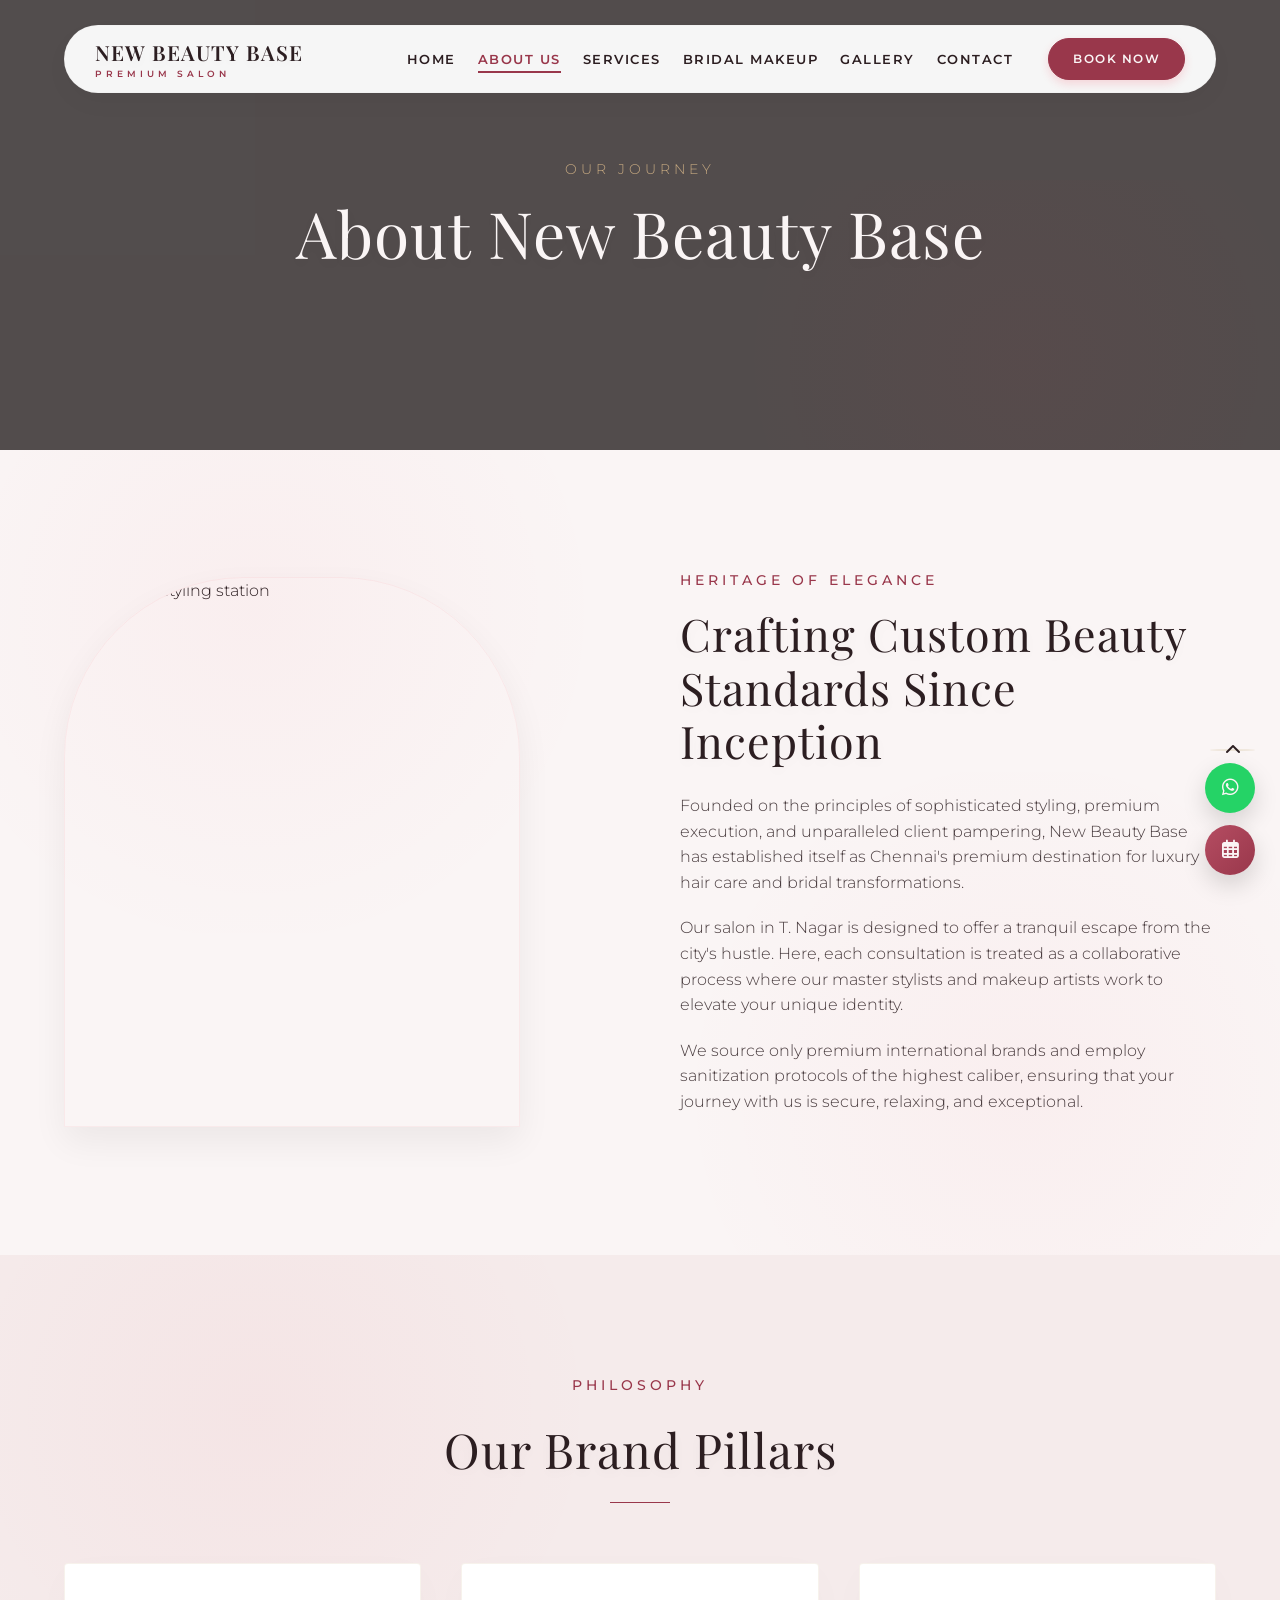
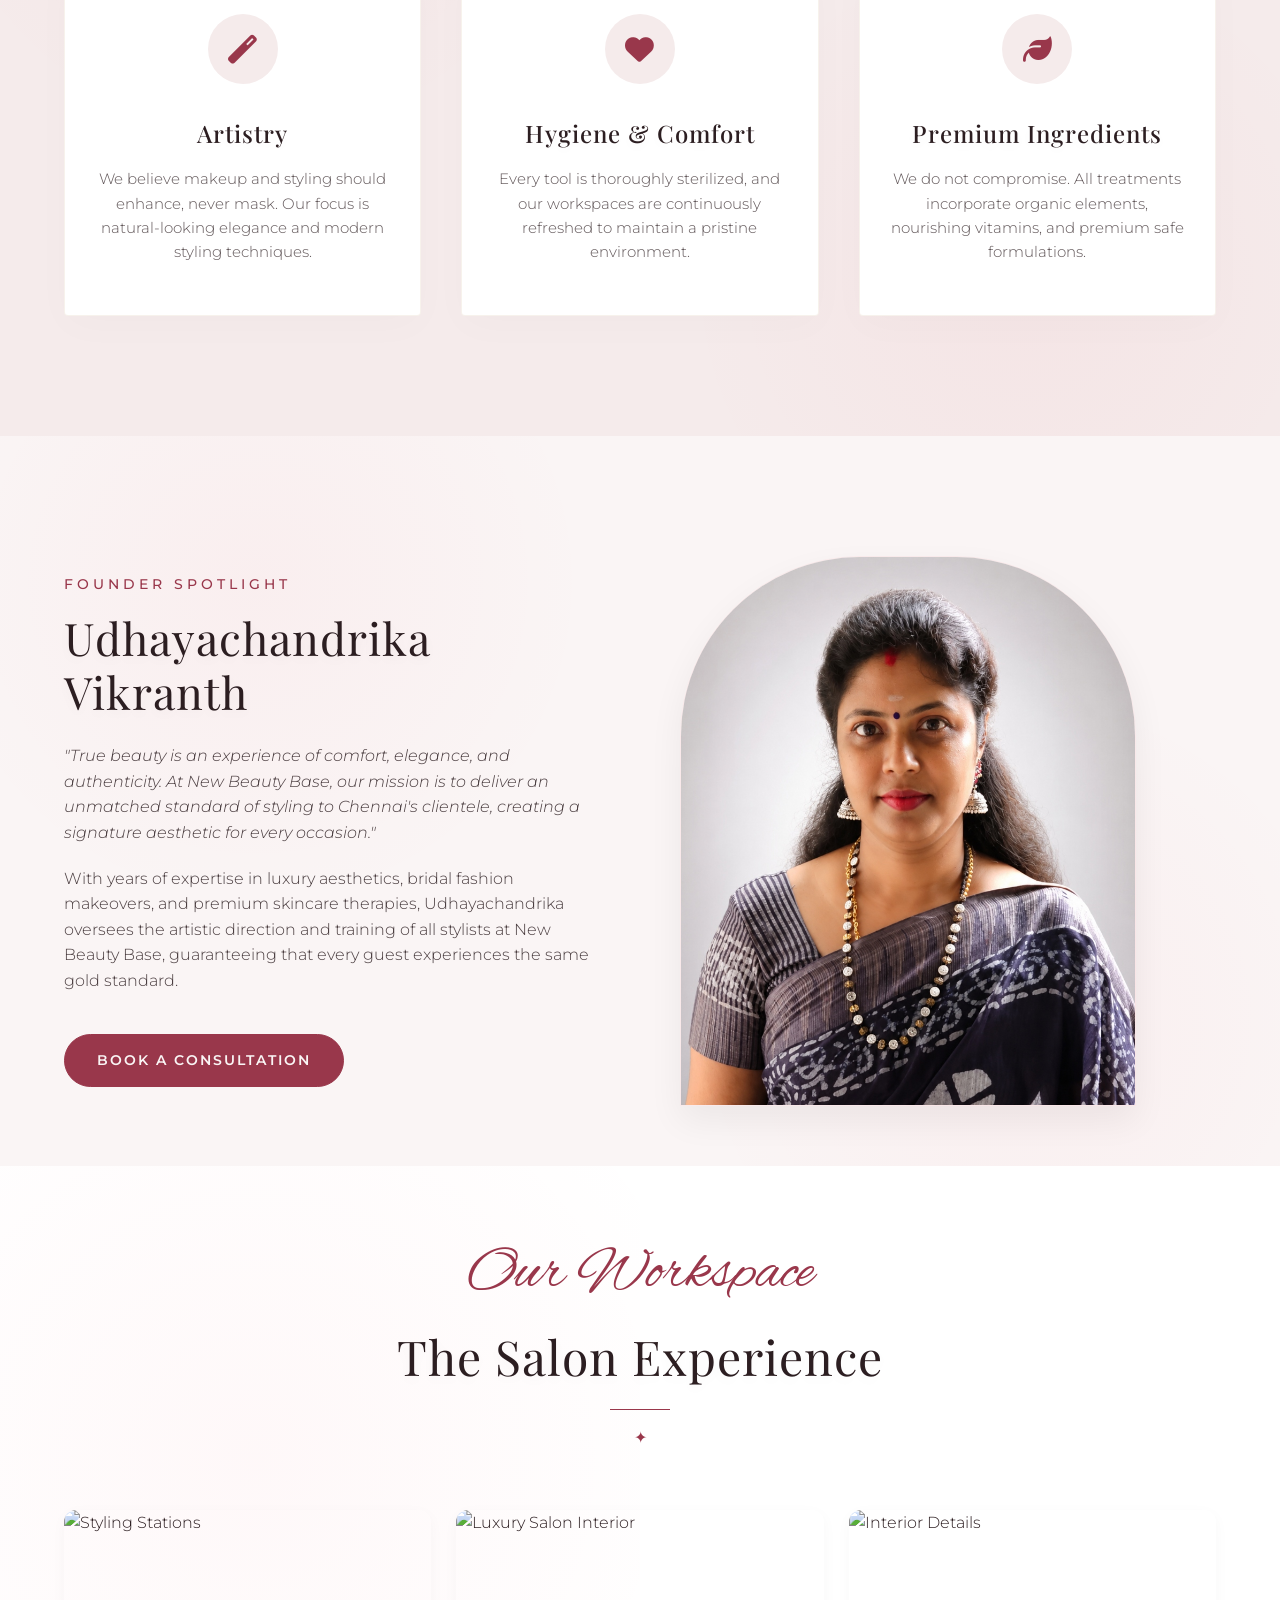
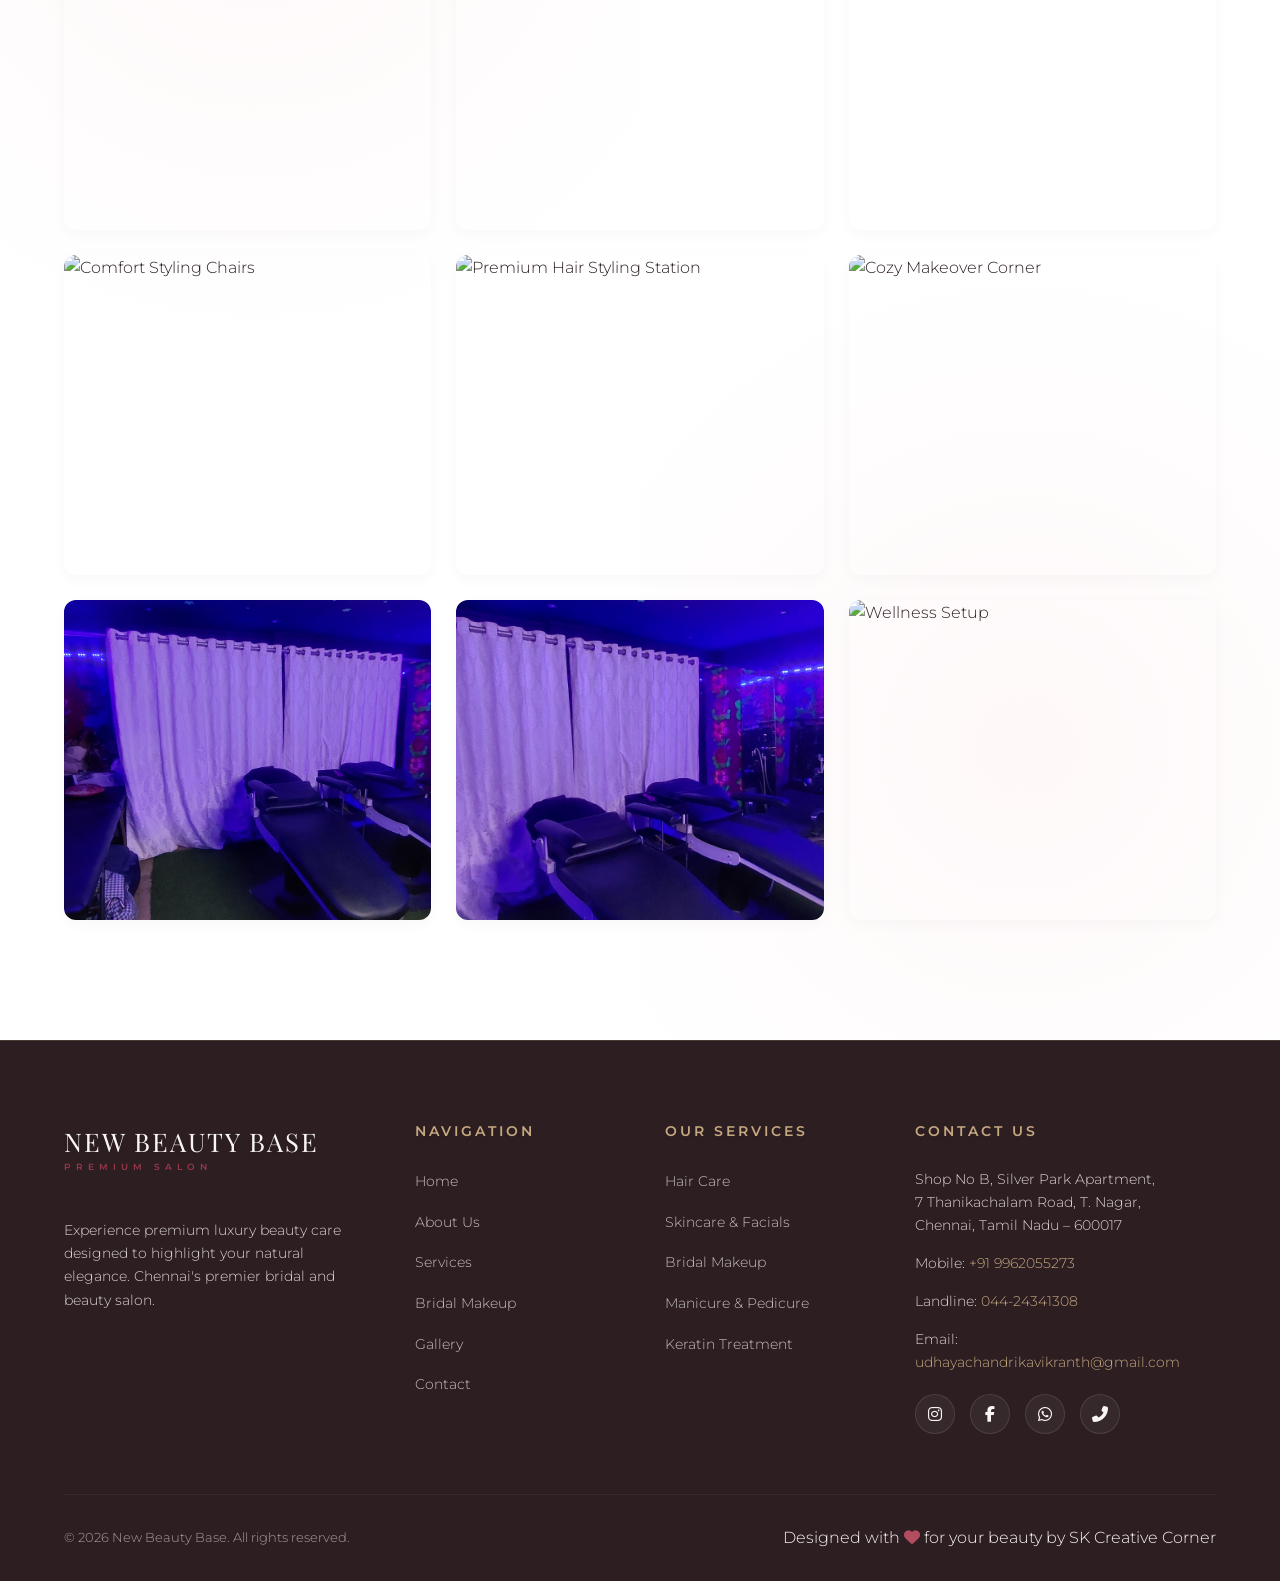
==== about.html @ 053f193a "Initial commit" ====
<!DOCTYPE html>
<html lang="en">
<head>
  <meta charset="UTF-8">
  <meta name="viewport" content="width=device-width, initial-scale=1.0">
  <title>About Us | New Beauty Base Luxury Salon Chennai</title>
  <meta name="description" content="Learn about the philosophy, team, and premium standards that define New Beauty Base Luxury Salon in T. Nagar, Chennai.">
  <link rel="icon" type="image/png" href="assets/images/Logo.png">
  <link rel="stylesheet" href="assets/css/style.css">
  <link rel="stylesheet" href="https://cdnjs.cloudflare.com/ajax/libs/font-awesome/6.4.0/css/all.min.css">
</head>
<body>



  <!-- Header Navigation -->
  <header>
    <div class="nav-container">
      <a href="index.html" class="logo">
        <img src="assets/images/logo.png" alt="New Beauty Base Logo" class="logo-img" onerror="this.style.display='none'">
        <div class="logo-text">
          <h1>New Beauty Base</h1>
          <p>Premium Salon</p>
        </div>
      </a>
      <ul class="nav-links">
        <li><a href="index.html">Home</a></li>
        <li><a href="about.html" class="active">About Us</a></li>
        <li><a href="services.html">Services</a></li>
        <li><a href="bridal.html">Bridal Makeup</a></li>
        <li><a href="gallery.html">Gallery</a></li>
        <li><a href="contact.html">Contact</a></li>
      </ul>
      <a href="contact.html" class="btn-book-nav">Book Now</a>
      <div class="hamburger">
        <span></span>
        <span></span>
        <span></span>
      </div>
    </div>
  </header>

  <!-- Mobile Fullscreen Navigation -->
  <div class="mobile-nav">
    <ul class="mobile-nav-links">
      <li><a href="index.html">Home</a></li>
      <li><a href="about.html" class="active">About Us</a></li>
      <li><a href="services.html">Services</a></li>
      <li><a href="bridal.html">Bridal Makeup</a></li>
      <li><a href="gallery.html">Gallery</a></li>
      <li><a href="contact.html">Contact</a></li>
    </ul>
  </div>

  <!-- Banner -->
  <section class="page-banner" style="background-image: url('assets/images/Studio/20260716_143222.jpg');">
    <div class="page-banner-content container">
      <span class="page-banner-subtitle">Our Journey</span>
      <h1>About New Beauty Base</h1>
    </div>
  </section>

  <!-- About Story -->
  <section class="section-padding">
    <div class="container">
      <div class="split-story">
        <div class="story-img-container reveal-up">
          <img src="assets/images/Studio/20260716_143222.jpg" class="story-img-main arch-frame" alt="Premium styling station">
        </div>
        <div class="story-text-container reveal-up">
          <span class="section-subtitle">Heritage of Elegance</span>
          <h3>Crafting Custom Beauty Standards Since Inception</h3>
          <p>Founded on the principles of sophisticated styling, premium execution, and unparalleled client pampering, New Beauty Base has established itself as Chennai's premium destination for luxury hair care and bridal transformations.</p>
          <p>Our salon in T. Nagar is designed to offer a tranquil escape from the city's hustle. Here, each consultation is treated as a collaborative process where our master stylists and makeup artists work to elevate your unique identity.</p>
          <p>We source only premium international brands and employ sanitization protocols of the highest caliber, ensuring that your journey with us is secure, relaxing, and exceptional.</p>
        </div>
      </div>
    </div>
  </section>

  <!-- Values Section -->
  <section class="section-padding" style="background-color: var(--color-blush-soft);">
    <div class="container">
      <div class="section-header reveal-up">
        <span class="section-subtitle">Philosophy</span>
        <h2 class="section-title">Our Brand Pillars</h2>
      </div>
      <div class="features-grid">
        
        <div class="feature-card reveal-up">
          <div class="feature-icon"><i class="fas fa-magic"></i></div>
          <h4>Artistry</h4>
          <p>We believe makeup and styling should enhance, never mask. Our focus is natural-looking elegance and modern styling techniques.</p>
        </div>

        <div class="feature-card reveal-up">
          <div class="feature-icon"><i class="fas fa-heart"></i></div>
          <h4>Hygiene & Comfort</h4>
          <p>Every tool is thoroughly sterilized, and our workspaces are continuously refreshed to maintain a pristine environment.</p>
        </div>

        <div class="feature-card reveal-up">
          <div class="feature-icon"><i class="fas fa-leaf"></i></div>
          <h4>Premium Ingredients</h4>
          <p>We do not compromise. All treatments incorporate organic elements, nourishing vitamins, and premium safe formulations.</p>
        </div>

      </div>
    </div>
  </section>

  <!-- Founder Spotlight Section -->
  <section class="section-padding" style="padding-bottom: 60px;">
    <div class="container">
      <div class="split-story" style="direction: rtl;">
        <div class="story-img-container reveal-up" style="direction: ltr;">
          <img src="assets/images/founder.jpg" class="story-img-main arch-frame" alt="Udhayachandrika Vikranth - Founder of New Beauty Base">
        </div>
        <div class="story-text-container reveal-up" style="direction: ltr;">
          <span class="section-subtitle">Founder Spotlight</span>
          <h3>Udhayachandrika Vikranth</h3>
          <p><em>"True beauty is an experience of comfort, elegance, and authenticity. At New Beauty Base, our mission is to deliver an unmatched standard of styling to Chennai's clientele, creating a signature aesthetic for every occasion."</em></p>
          <p>With years of expertise in luxury aesthetics, bridal fashion makeovers, and premium skincare therapies, Udhayachandrika oversees the artistic direction and training of all stylists at New Beauty Base, guaranteeing that every guest experiences the same gold standard.</p>
          <a href="contact.html" class="btn btn-fill" style="margin-top: 20px;">Book a Consultation</a>
        </div>
      </div>
    </div>
  </section>

  <!-- Salons Section -->
  <section class="section-padding" style="background-color: var(--color-bg-pure); padding-top: 60px;">
    <div class="container">
      <div class="section-header text-center reveal-up">
        <span class="script-subtitle themed-pink">Our Workspace</span>
        <h2 class="section-title">The Salon Experience</h2>
        <div class="editorial-divider">
          <span class="diamond-dot">✦</span>
        </div>
      </div>
      
      <div class="gallery-grid-home reveal-up" style="margin-top: 40px;">
        <div class="gallery-item-home salon">
          <img src="assets/images/Studio/20260716_143222.jpg" alt="Styling Stations" style="object-position: center center !important;">
        </div>
        <div class="gallery-item-home salon">
          <img src="assets/images/Studio/20260716_143334.jpg" alt="Luxury Salon Interior" style="object-position: center center !important;">
        </div>
        <div class="gallery-item-home salon">
          <img src="assets/images/Studio/20260716_143453.jpg" alt="Interior Details" style="object-position: center center !important;">
        </div>
        <div class="gallery-item-home salon">
          <img src="assets/images/Studio/20260716_143814.jpg" alt="Comfort Styling Chairs" style="object-position: center center !important;">
        </div>
        <div class="gallery-item-home salon">
          <img src="assets/images/Studio/20260716_143924.jpg" alt="Premium Hair Styling Station" style="object-position: center center !important;">
        </div>
        <div class="gallery-item-home salon">
          <img src="assets/images/Studio/20260716_144234.jpg" alt="Cozy Makeover Corner" style="object-position: center center !important;">
        </div>
        <div class="gallery-item-home salon">
          <img src="assets/images/Studio/20260716_144659.jpg" alt="Threading & Eyebrow Styling Station" style="object-position: center center !important;">
        </div>
        <div class="gallery-item-home salon">
          <img src="assets/images/Studio/20260716_144713.jpg" alt="Product Display Area" style="object-position: center center !important;">
        </div>
        <div class="gallery-item-home salon">
          <img src="assets/images/Studio/20260716_150303.jpg" alt="Wellness Setup" style="object-position: center center !important;">
        </div>
      </div>
    </div>
  </section>

  <!-- Luxury Footer -->
  <footer>
    <div class="container">
      <div class="footer-grid">
        <div class="footer-column footer-logo">
          <a href="index.html" class="logo" style="margin-bottom: 20px; display: flex;">
            <img src="assets/images/logo.png" alt="New Beauty Base Logo" class="logo-img" onerror="this.style.display='none'">
            <div class="logo-text" style="color: var(--color-light);">
              <h2 style="font-family: var(--font-serif); font-size: 1.6rem; letter-spacing: 2px; text-transform: uppercase; margin-bottom: 0;">New Beauty Base</h2>
              <p style="font-family: var(--font-sans); font-size: 0.55rem; letter-spacing: 5px; text-transform: uppercase; color: var(--color-gold); margin-top: -2px;">Premium Salon</p>
            </div>
          </a>
          <p class="footer-about-text">
            Experience premium luxury beauty care designed to highlight your natural elegance. Chennai's premier bridal and beauty salon.
          </p>
        </div>
        <div class="footer-column">
          <h4>Navigation</h4>
          <ul class="footer-links">
            <li><a href="index.html">Home</a></li>
            <li><a href="about.html">About Us</a></li>
            <li><a href="services.html">Services</a></li>
            <li><a href="bridal.html">Bridal Makeup</a></li>
            <li><a href="gallery.html">Gallery</a></li>
            <li><a href="contact.html">Contact</a></li>
          </ul>
        </div>
        <div class="footer-column">
          <h4>Our Services</h4>
          <ul class="footer-links">
            <li><a href="services.html">Hair Care</a></li>
            <li><a href="services.html">Skincare & Facials</a></li>
            <li><a href="services.html">Bridal Makeup</a></li>
            <li><a href="services.html">Manicure & Pedicure</a></li>
            <li><a href="services.html">Keratin Treatment</a></li>
          </ul>
        </div>
        <div class="footer-column">
          <h4>Contact Us</h4>
          <div class="footer-contact-info">
            <p>Shop No B, Silver Park Apartment,<br>7 Thanikachalam Road, T. Nagar,<br>Chennai, Tamil Nadu – 600017</p>
            <p>Mobile: <a href="tel:+919962055273" class="gold-text">+91 9962055273</a></p>
            <p>Landline: <a href="tel:04424341308" class="gold-text">044-24341308</a></p>
            <p>Email: <a href="mailto:udhayachandrikavikranth@gmail.com" class="gold-text">udhayachandrikavikranth@gmail.com</a></p>
          </div>
          <div class="social-icons-row" style="margin-top: 20px;">
            <a href="https://www.instagram.com/new_beauty_base/" target="_blank" class="social-icon-btn" style="color: var(--color-light); text-decoration: none;"><i class="fab fa-instagram"></i></a>
            <a href="https://www.facebook.com/profile.php?id=61573940144624" target="_blank" class="social-icon-btn" style="color: var(--color-light); text-decoration: none;"><i class="fab fa-facebook-f"></i></a>
            <a href="https://wa.me/919962055273" target="_blank" class="social-icon-btn" style="color: var(--color-light); text-decoration: none;"><i class="fab fa-whatsapp"></i></a>
            <a href="tel:+919962055273" class="social-icon-btn" style="color: var(--color-light); text-decoration: none;"><i class="fas fa-phone-alt"></i></a>
          </div>
        </div>
      </div>
      
      <div class="footer-bottom">
        <p>&copy; 2026 New Beauty Base. All rights reserved.</p>
        <div class="footer-bottom-links">
          <span>Designed with <i class="fas fa-heart" style="color: var(--color-primary-light);"></i> for your beauty by SK Creative Corner</span>
        </div>
      </div>
    </div>
  </footer>

  <!-- Floating Action Buttons -->
  <div class="floating-actions-container">
    <div class="back-to-top" aria-label="Scroll to top">
      <i class="fas fa-chevron-up"></i>
    </div>
    <a href="https://wa.me/919962055273" class="floating-btn whatsapp-btn" target="_blank" aria-label="Chat on WhatsApp">
      <i class="fab fa-whatsapp"></i><span>WhatsApp</span>
    </a>
    <a href="contact.html" class="floating-btn book-btn" id="floating-book-now" aria-label="Book Appointment">
      <i class="far fa-calendar-alt"></i><span>Book Now</span>
    </a>
  </div>

  <!-- Lightbox Modal -->
  <div id="salon-lightbox" class="lightbox-modal" aria-hidden="true">
    <span class="lightbox-close">&times;</span>
    <div class="lightbox-content-wrapper">
      <img class="lightbox-content" id="lightbox-img" alt="Zoomed Salon View">
      <div id="lightbox-caption"></div>
    </div>
    <!-- Zoom Controls -->
    <div class="lightbox-controls">
      <button class="zoom-btn" id="zoom-in-btn" aria-label="Zoom In"><i class="fas fa-search-plus"></i></button>
      <button class="zoom-btn" id="zoom-out-btn" aria-label="Zoom Out"><i class="fas fa-search-minus"></i></button>
      <button class="zoom-btn" id="zoom-reset-btn" aria-label="Reset Zoom"><i class="fas fa-sync-alt"></i></button>
    </div>
  </div>

  <!-- Scripts -->
  <script src="https://cdnjs.cloudflare.com/ajax/libs/gsap/3.12.2/gsap.min.js"></script>
  <script src="https://cdnjs.cloudflare.com/ajax/libs/gsap/3.12.2/ScrollTrigger.min.js"></script>
  <script src="assets/js/main.js"></script>
</body>
</html>
---- assets/css/style.css ----
/* ==========================================
   NEW BEAUTY BASE - LUXURY DESIGN SYSTEM
   ========================================== */

@import url('https://fonts.googleapis.com/css2?family=Playfair+Display:ital,wght@0,400..900;1,400..900&family=Montserrat:wght@200;300;400;500;600;700&family=Alex+Brush&display=swap');

:root {
  /* Color Palette - Rebranded to Luxury Wine-Maroon & Soft Rose-Cream */
  --color-primary: #99374B;       /* Wine Red / Maroon */
  --color-primary-light: #B54D62; /* Lighter Burgundy */
  --color-gold: #99374B;          /* Sync Accent to Burgundy */
  --color-gold-dark: #7A2535;     /* Dark Maroon */
  --color-dark: #2C1E21;          /* Warm Maroon Charcoal */
  --color-dark-light: #3D2D30;
  --color-light: #FAF5F5;         /* Soft Rosy Cream Background */
  --color-bg-pure: #FFFFFF;       
  --color-blush-soft: #F5EBEB;    /* Rosy Ivory Container background */
  
  /* Fonts */
  --font-serif: 'Playfair Display', serif;
  --font-sans: 'Montserrat', sans-serif;
  --font-script: 'Alex Brush', cursive;
  
  /* Transitions */
  --transition-smooth: all 0.5s cubic-bezier(0.25, 1, 0.5, 1);
  --transition-fast: all 0.2s ease;
  
  /* Grid & Layout */
  --max-width: 1400px;
  --header-height: 90px;
}

/* Base resets & styles */
*, *::before, *::after {
  box-sizing: border-box;
  margin: 0;
  padding: 0;
}

html {
  scroll-behavior: smooth;
  overflow-x: hidden;
  background-color: var(--color-dark);
  height: 100%;
}

body {
  font-family: var(--font-sans);
  background-color: var(--color-light);
  color: var(--color-dark);
  line-height: 1.6;
  font-size: 16px;
  overflow-x: hidden;
  font-weight: 300;
  -webkit-font-smoothing: antialiased;
  position: relative;
  min-height: 100vh;
  display: flex;
  flex-direction: column;
}

/* Luxury subtle geometric pattern in background */
body::before {
  content: '';
  position: fixed;
  top: 0;
  left: 0;
  width: 100%;
  height: 100%;
  z-index: -2;
  background-image: 
    radial-gradient(rgba(237, 30, 51, 0.02) 1.5px, transparent 1.5px),
    radial-gradient(rgba(237, 30, 51, 0.02) 1.5px, transparent 1.5px);
  background-size: 60px 60px;
  background-position: 0 0, 30px 30px;
  pointer-events: none;
}

/* Ambient glow spotlights on all sections */
section {
  position: relative;
  overflow: hidden;
}

section::before {
  content: '';
  position: absolute;
  top: -20%;
  left: -10%;
  width: 60%;
  height: 80%;
  background: radial-gradient(circle, rgba(237, 30, 51, 0.03) 0%, transparent 70%);
  z-index: 0;
  pointer-events: none;
}

section::after {
  content: '';
  position: absolute;
  bottom: -20%;
  right: -10%;
  width: 60%;
  height: 80%;
  background: radial-gradient(circle, rgba(237, 30, 51, 0.03) 0%, transparent 70%);
  z-index: 0;
  pointer-events: none;
}

section * {
  position: relative;
  z-index: 2;
}

/* Exclude active interactive models from standard z-index resets */
.hero *, .mobile-nav *, .lightbox * {
  z-index: inherit;
}

/* Custom Scrollbar */
::-webkit-scrollbar {
  width: 8px;
}
::-webkit-scrollbar-track {
  background: var(--color-light);
}
::-webkit-scrollbar-thumb {
  background: var(--color-gold);
  border-radius: 4px;
}
::-webkit-scrollbar-thumb:hover {
  background: var(--color-primary);
}

/* Typography elements */
h1, h2, h3, h4, h5, h6 {
  font-family: var(--font-serif);
  font-weight: 400;
  letter-spacing: 1px;
  text-shadow: 0px 4px 12px rgba(31, 23, 23, 0.04);
}

a {
  text-decoration: none;
  color: inherit;
  transition: var(--transition-fast);
}

img {
  max-width: 100%;
  height: auto;
  display: block;
}

/* Utility Classes */
.container {
  width: 90%;
  max-width: var(--max-width);
  margin: 0 auto;
  position: relative;
}

.text-center { text-align: center; }
.gold-text { color: var(--color-gold); }
.primary-text { color: var(--color-primary); }

.section-padding {
  padding: 120px 0;
}
@media (max-width: 768px) {
  .section-padding {
    padding: 80px 0;
  }
}

.flex-center {
  display: flex;
  justify-content: center;
  align-items: center;
}

/* Section Titles */
.section-header {
  text-align: center;
  margin-bottom: 60px;
}
.section-subtitle {
  font-family: var(--font-sans);
  font-size: 0.85rem;
  text-transform: uppercase;
  letter-spacing: 4px;
  color: var(--color-primary);
  display: block;
  margin-bottom: 15px;
  font-weight: 500;
}
.section-title {
  font-size: 3rem;
  font-weight: 300;
  color: var(--color-dark);
  position: relative;
  display: inline-block;
  padding-bottom: 15px;
}
.section-title::after {
  content: '';
  position: absolute;
  bottom: 0;
  left: 50%;
  transform: translateX(-50%);
  width: 60px;
  height: 1px;
  background-color: var(--color-gold);
}
@media (max-width: 768px) {
  .section-title {
    font-size: 2.2rem;
  }
}

/* Premium Buttons */
.btn {
  display: inline-block;
  padding: 16px 36px;
  font-family: var(--font-sans);
  font-size: 0.8rem;
  text-transform: uppercase;
  letter-spacing: 2px;
  font-weight: 500;
  border: 1px solid var(--color-gold);
  background: transparent;
  color: var(--color-dark);
  cursor: pointer;
  position: relative;
  overflow: hidden;
  transition: var(--transition-smooth);
  z-index: 1;
}

.btn-fill {
  background: var(--color-dark);
  color: var(--color-light);
  border-color: var(--color-dark);
}

.btn-gold {
  background: var(--color-gold);
  color: var(--color-light);
  border-color: var(--color-gold);
}

.btn::before {
  content: '';
  position: absolute;
  top: 0;
  left: 0;
  width: 100%;
  height: 100%;
  background: var(--color-gold);
  z-index: -1;
  transform: scaleX(0);
  transform-origin: right;
  transition: transform 0.5s cubic-bezier(0.25, 1, 0.5, 1);
}

.btn-fill::before {
  background: var(--color-primary);
}

.btn:hover::before {
  transform: scaleX(1);
  transform-origin: left;
}

.btn:hover {
  color: var(--color-light);
  border-color: var(--color-gold);
  transform: translateY(-2px);
  box-shadow: 0 10px 20px rgba(0,0,0,0.05);
}

.btn-fill:hover {
  border-color: var(--color-primary);
}

/* Luxury Glassmorphism card */
.glass-card {
  background: rgba(255, 255, 255, 0.7);
  backdrop-filter: blur(15px);
  -webkit-backdrop-filter: blur(15px);
  border: 1px solid rgba(255, 255, 255, 0.5);
  box-shadow: 0 15px 35px rgba(0, 0, 0, 0.03);
  padding: 40px;
  border-radius: 4px;
  transition: var(--transition-smooth);
}
.glass-card:hover {
  transform: translateY(-5px);
  border-color: rgba(197, 168, 128, 0.4);
}

/* ==========================================
   NAVIGATION
   ========================================== */
header {
  position: fixed;
  top: 0;
  left: 0;
  width: 100%;
  padding: 25px 0;
  z-index: 1000;
  transition: var(--transition-smooth);
  background: transparent;
}

header.scrolled {
  padding: 12px 0;
}

header.scrolled .nav-container {
  background: rgba(255, 255, 255, 0.98);
  box-shadow: 0 10px 30px rgba(0, 0, 0, 0.08);
}

.nav-container {
  display: flex;
  justify-content: space-between;
  align-items: center;
  width: 90%;
  max-width: var(--max-width);
  margin: 0 auto;
  background: rgba(255, 255, 255, 0.95);
  border-radius: 100px;
  padding: 10px 30px;
  box-shadow: 0 10px 25px rgba(0, 0, 0, 0.03);
  border: 1px solid rgba(0, 0, 0, 0.015);
  transition: var(--transition-smooth);
}

.logo {
  display: flex;
  align-items: center;
  gap: 12px;
  margin-right: auto;
}

.logo-img {
  height: 75px;
  width: 75px;
  object-fit: contain;
  object-position: center;
  transition: var(--transition-smooth);
}

.logo-text h1 {
  font-family: var(--font-serif);
  font-size: 1.3rem;
  font-weight: 600;
  letter-spacing: 1px;
  color: var(--color-dark);
  text-transform: uppercase;
  transition: var(--transition-smooth);
}
.logo-text p {
  font-family: var(--font-sans);
  font-size: 0.58rem;
  font-weight: 600;
  letter-spacing: 4px;
  text-transform: uppercase;
  color: var(--color-primary);
  opacity: 1;
  margin-top: -2px;
}

.nav-links {
  display: flex;
  list-style: none;
  gap: 22px;
  align-items: center;
  margin-right: 35px;
}

.nav-links a {
  font-family: var(--font-sans);
  font-size: 0.8rem;
  text-transform: uppercase;
  letter-spacing: 1.5px;
  font-weight: 600;
  color: var(--color-dark);
  position: relative;
  padding: 6px 0;
  transition: var(--transition-smooth);
}

.nav-links a::after {
  content: '';
  position: absolute;
  bottom: 0;
  left: 0;
  width: 100%;
  height: 2px;
  background-color: var(--color-primary);
  transform: scaleX(0);
  transform-origin: right;
  transition: transform 0.4s cubic-bezier(0.25, 1, 0.5, 1);
}

.nav-links a:hover::after,
.nav-links a.active::after {
  transform: scaleX(1);
  transform-origin: left;
}

.nav-links a.active {
  color: var(--color-primary);
}

/* Hamburger menu button */
.hamburger {
  display: none;
  flex-direction: column;
  justify-content: space-between;
  width: 30px;
  height: 20px;
  cursor: pointer;
  z-index: 110;
}

.hamburger span {
  width: 100%;
  height: 2.5px;
  background: var(--color-dark);
  transition: var(--transition-smooth);
}

.btn-book-nav {
  background: linear-gradient(135deg, var(--color-primary-light), var(--color-primary));
  color: #FAF5F5 !important;
  padding: 10px 24px;
  border-radius: 50px;
  font-family: var(--font-sans);
  font-size: 0.75rem;
  font-weight: 600;
  text-transform: uppercase;
  letter-spacing: 1px;
  box-shadow: 0 4px 15px rgba(153, 55, 75, 0.15);
  transition: var(--transition-smooth);
  text-decoration: none;
  display: inline-flex;
  align-items: center;
  justify-content: center;
}

.btn-book-nav:hover {
  transform: translateY(-2px);
  box-shadow: 0 8px 20px rgba(153, 55, 75, 0.25);
  background: linear-gradient(135deg, var(--color-primary), var(--color-gold-dark));
}

/* Mobile full-screen navigation */
.mobile-nav {
  position: fixed;
  top: 0;
  left: 0;
  width: 100%;
  height: 100vh;
  background: var(--color-dark);
  z-index: 105;
  display: flex;
  flex-direction: column;
  justify-content: center;
  align-items: center;
  transform: translateY(-100%);
  transition: transform 0.8s cubic-bezier(0.77, 0, 0.175, 1);
}

.mobile-nav.open {
  transform: translateY(0);
}

.mobile-nav-links {
  list-style: none;
  text-align: center;
  display: flex;
  flex-direction: column;
  gap: 30px;
}

.mobile-nav-links a {
  font-family: var(--font-serif);
  font-size: 2.2rem;
  color: var(--color-light);
  display: block;
  letter-spacing: 2px;
  transition: var(--transition-smooth);
}

.mobile-nav-links a:hover {
  color: var(--color-gold);
  transform: scale(1.05);
}

.hamburger.open span:nth-child(1) {
  transform: translateY(9px) rotate(45deg);
  background: var(--color-light);
}
.hamburger.open span:nth-child(2) {
  opacity: 0;
}
.hamburger.open span:nth-child(3) {
  transform: translateY(-9px) rotate(-45deg);
  background: var(--color-light);
}

@media (max-width: 991px) {
  .nav-links {
    display: none;
  }
  .hamburger {
    display: flex;
  }
}

/* ==========================================
   HERO / BANNER WRAPPERS
   ========================================== */
.hero {
  height: 100vh;
  position: relative;
  display: flex;
  align-items: center;
  overflow: hidden;
  background: var(--color-dark);
}

.hero-slider {
  position: absolute;
  top: 0;
  left: 0;
  width: 100%;
  height: 100%;
  z-index: 1;
}

.slide {
  position: absolute;
  top: 0;
  left: 0;
  width: 100%;
  height: 100%;
  opacity: 0;
  background-size: cover;
  background-position: center;
  transition: opacity 1.5s ease-in-out;
}

.slide.active {
  opacity: 0.65;
}

.hero-overlay {
  position: absolute;
  top: 0;
  left: 0;
  width: 100%;
  height: 100%;
  background: linear-gradient(to right, rgba(18, 12, 12, 0.9) 20%, rgba(18, 12, 12, 0.4) 60%, rgba(18, 12, 12, 0.1));
  z-index: 2;
}

.hero-content {
  position: relative;
  z-index: 3;
  color: var(--color-light);
  max-width: 800px;
  padding-top: var(--header-height);
}

.hero-content .subtitle {
  font-family: var(--font-sans);
  font-size: 0.9rem;
  letter-spacing: 5px;
  text-transform: uppercase;
  color: var(--color-gold);
  margin-bottom: 20px;
  display: block;
}

.hero-content h2 {
  font-size: 5rem;
  line-height: 1.1;
  font-weight: 300;
  margin-bottom: 30px;
}

.hero-content p {
  font-size: 1.1rem;
  margin-bottom: 40px;
  opacity: 0.8;
  max-width: 550px;
  font-weight: 300;
}

@media (max-width: 768px) {
  .hero-content h2 {
    font-size: 3.2rem;
  }
  .hero-content p {
    font-size: 1rem;
  }
}

/* Inner Page Banners */
.page-banner {
  height: 450px;
  background-size: cover;
  background-position: center;
  position: relative;
  display: flex;
  align-items: center;
  text-align: center;
  color: var(--color-light);
}

.page-banner::before {
  content: '';
  position: absolute;
  top: 0;
  left: 0;
  width: 100%;
  height: 100%;
  background: rgba(26, 21, 21, 0.75);
}

.page-banner-content {
  position: relative;
  z-index: 5;
  width: 100%;
}

.page-banner h1 {
  font-size: 4rem;
  font-weight: 300;
  margin-bottom: 10px;
}

.page-banner-subtitle {
  font-family: var(--font-sans);
  font-size: 0.85rem;
  text-transform: uppercase;
  letter-spacing: 4px;
  color: #C5A880; /* Light gold for high readability on dark overlay banners */
}

@media (max-width: 768px) {
  .page-banner {
    height: 320px;
  }
  .page-banner h1 {
    font-size: 2.8rem;
  }
}

/* ==========================================
   HOME PAGE FEATURES
   ========================================== */

/* Split Storytelling Section */
.split-story {
  display: grid;
  grid-template-columns: 1fr 1fr;
  gap: 80px;
  align-items: center;
}

.story-img-container {
  position: relative;
}

.story-img-main {
  width: 85%;
  height: 550px;
  object-fit: cover;
  box-shadow: 0 30px 60px rgba(0,0,0,0.15);
}

.story-img-sub {
  position: absolute;
  bottom: -50px;
  right: 0;
  width: 50%;
  height: 320px;
  object-fit: cover;
  border: 15px solid var(--color-light);
  box-shadow: 0 30px 60px rgba(0,0,0,0.2);
}

.story-text-container h3 {
  font-size: 2.8rem;
  margin-bottom: 25px;
  line-height: 1.2;
}

.story-text-container p {
  margin-bottom: 20px;
  opacity: 0.85;
}

@media (max-width: 991px) {
  .split-story {
    grid-template-columns: 1fr;
    gap: 60px;
  }
  .story-img-main {
    width: 100%;
    height: 400px;
  }
  .story-img-sub {
    display: none;
  }
}

/* Why Choose Us Features Grid */
.features-grid {
  display: grid;
  grid-template-columns: repeat(3, 1fr);
  gap: 40px;
}

.feature-card {
  text-align: center;
  padding: 50px 30px;
  background: var(--color-bg-pure);
  box-shadow: 0 10px 40px rgba(0, 0, 0, 0.02);
  transition: var(--transition-smooth);
  border: 1px solid rgba(197, 168, 128, 0.15);
  border-radius: 4px;
}

.feature-card:hover {
  transform: translateY(-8px);
  border-color: var(--color-primary-light);
  box-shadow: 0 20px 50px rgba(183, 110, 121, 0.08);
}

.feature-icon {
  width: 70px;
  height: 70px;
  margin: 0 auto 30px;
  background: var(--color-blush-soft);
  border-radius: 50%;
  display: flex;
  align-items: center;
  justify-content: center;
  color: var(--color-primary);
  font-size: 1.8rem;
  transition: var(--transition-smooth);
}

.feature-card:hover .feature-icon {
  background: var(--color-primary);
  color: var(--color-light);
}

.feature-card h4 {
  font-size: 1.5rem;
  margin-bottom: 15px;
  font-weight: 500;
}

.feature-card p {
  font-size: 0.95rem;
  opacity: 0.75;
}

@media (max-width: 991px) {
  .features-grid {
    grid-template-columns: 1fr;
    gap: 30px;
  }
}

/* Service Preview Grid */
.service-preview-grid {
  display: grid;
  grid-template-columns: repeat(4, 1fr);
  gap: 30px;
}

.service-preview-card {
  position: relative;
  overflow: hidden;
  height: 480px;
  cursor: pointer;
}

.service-preview-img {
  width: 100%;
  height: 100%;
  object-fit: cover;
  transition: transform 1.2s cubic-bezier(0.25, 1, 0.5, 1);
}

.service-preview-card::after {
  content: '';
  position: absolute;
  top: 0;
  left: 0;
  width: 100%;
  height: 100%;
  background: linear-gradient(to top, rgba(18, 12, 12, 0.9) 0%, rgba(18, 12, 12, 0.2) 60%, transparent 100%);
  z-index: 1;
}

.service-preview-content {
  position: absolute;
  bottom: 0;
  left: 0;
  width: 100%;
  padding: 40px;
  z-index: 2;
  color: var(--color-light);
  transition: var(--transition-smooth);
}

.service-preview-content h4 {
  font-size: 1.8rem;
  margin-bottom: 8px;
}

.service-preview-content p {
  font-size: 0.8rem;
  letter-spacing: 2px;
  text-transform: uppercase;
  color: var(--color-gold);
  margin-bottom: 20px;
  opacity: 0;
  transform: translateY(15px);
  transition: var(--transition-smooth);
}

.service-preview-card:hover .service-preview-img {
  transform: scale(1.1);
}

.service-preview-card:hover .service-preview-content {
  transform: translateY(-10px);
}

.service-preview-card:hover .service-preview-content p {
  opacity: 1;
  transform: translateY(0);
}

@media (max-width: 991px) {
  .service-preview-grid {
    grid-template-columns: 1fr 1fr;
  }
}
@media (max-width: 576px) {
  .service-preview-grid {
    grid-template-columns: 1fr;
  }
  .service-preview-card {
    height: 380px;
  }
}

/* ==========================================
   SERVICES PAGE STYLING
   ========================================== */
.services-tabs-container {
  display: flex;
  justify-content: center;
  flex-wrap: wrap;
  gap: 15px;
  margin-bottom: 60px;
}

.tab-btn {
  padding: 12px 28px;
  font-family: var(--font-sans);
  font-size: 0.8rem;
  font-weight: 500;
  letter-spacing: 2px;
  text-transform: uppercase;
  background: var(--color-bg-pure);
  border: 1px solid rgba(197, 168, 128, 0.25);
  cursor: pointer;
  transition: var(--transition-smooth);
}

.tab-btn.active, .tab-btn:hover {
  background: var(--color-dark);
  color: var(--color-light);
  border-color: var(--color-dark);
}

.services-list-grid {
  display: grid;
  grid-template-columns: 1fr 1fr;
  gap: 50px;
}

.service-item-row {
  display: flex;
  justify-content: space-between;
  align-items: baseline;
  padding-bottom: 15px;
  border-bottom: 1px dotted rgba(197, 168, 128, 0.4);
  margin-bottom: 25px;
}

.service-item-title-desc h4 {
  font-size: 1.4rem;
  font-weight: 500;
  color: var(--color-dark);
}

.service-item-title-desc p {
  font-size: 0.85rem;
  opacity: 0.7;
  margin-top: 5px;
  max-width: 80%;
}

.service-item-price {
  font-family: var(--font-serif);
  font-size: 1.4rem;
  color: var(--color-primary);
  font-weight: 600;
  white-space: nowrap;
}

@media (max-width: 768px) {
  .services-list-grid {
    grid-template-columns: 1fr;
    gap: 30px;
  }
}

/* Service Premium Cards */
.services-card-grid {
  display: grid;
  grid-template-columns: repeat(3, 1fr);
  gap: 40px;
  margin-top: 60px;
}

.premium-service-card {
  background: var(--color-bg-pure);
  border: 1px solid rgba(237, 30, 51, 0.1);
  border-top-left-radius: 120px;
  border-top-right-radius: 120px;
  border-bottom-left-radius: 8px;
  border-bottom-right-radius: 8px;
  overflow: hidden;
  transition: var(--transition-smooth);
  box-shadow: 0 10px 40px rgba(0, 0, 0, 0.02);
}

.premium-service-card:hover {
  transform: translateY(-10px);
  border-color: var(--color-primary-light);
  box-shadow: 0 25px 60px rgba(183, 110, 121, 0.08);
}

.premium-service-img-wrapper {
  height: 250px;
  overflow: hidden;
  position: relative;
}

.premium-service-img {
  width: 100%;
  height: 100%;
  object-fit: cover;
  object-position: top;
  transition: transform 1.2s ease;
}

.premium-service-img.zoom-bridal {
  transform: scale(1.15);
}

.premium-service-card:hover .premium-service-img.zoom-bridal {
  transform: scale(1.22);
}

.premium-service-img.top-aligned {
  object-position: top;
}

.premium-service-card:hover .premium-service-img {
  transform: scale(1.1);
}

.premium-service-details {
  padding: 35px;
}

.premium-service-details h3 {
  font-size: 1.6rem;
  margin-bottom: 12px;
}

.premium-service-details p {
  font-size: 0.9rem;
  opacity: 0.75;
  margin-bottom: 25px;
}

.premium-service-details .card-footer {
  display: flex;
  justify-content: space-between;
  align-items: center;
}

.premium-service-details .price {
  font-family: var(--font-serif);
  font-size: 1.4rem;
  color: var(--color-primary);
  font-weight: 600;
}

.learn-more-link {
  font-family: var(--font-sans);
  font-size: 0.75rem;
  font-weight: 600;
  letter-spacing: 1px;
  text-transform: uppercase;
  color: var(--color-gold-dark);
}

.learn-more-link:hover {
  color: var(--color-primary);
}

@media (max-width: 991px) {
  .services-card-grid {
    grid-template-columns: 1fr 1fr;
  }
}
@media (max-width: 768px) {
  .services-card-grid {
    grid-template-columns: 1fr;
  }
}

/* ==========================================
   BRIDAL SECTION STYLING
   ========================================== */
.bridal-showcase-row {
  display: grid;
  grid-template-columns: 1fr 1fr;
  gap: 80px;
  align-items: center;
  margin-bottom: 120px;
}

.bridal-showcase-row:nth-child(even) {
  direction: rtl;
}

.bridal-showcase-row:nth-child(even) .bridal-showcase-text {
  direction: ltr;
}

.bridal-showcase-wrapper {
  overflow: hidden;
  width: 100%;
  height: 600px;
  box-shadow: 0 30px 60px rgba(0,0,0,0.12);
  border: 1px solid rgba(197, 168, 128, 0.2);
}

.bridal-showcase-img {
  height: 100%;
  object-fit: cover;
  object-position: top;
  width: 100%;
}

.bridal-showcase-text h3 {
  font-size: 3rem;
  margin-bottom: 25px;
  line-height: 1.1;
}

.bridal-showcase-text p {
  font-size: 1.05rem;
  opacity: 0.8;
  margin-bottom: 30px;
}

.bridal-bullets {
  list-style: none;
  margin-bottom: 40px;
}

.bridal-bullets li {
  font-size: 0.95rem;
  margin-bottom: 15px;
  position: relative;
  padding-left: 30px;
  opacity: 0.9;
}

.bridal-bullets li::before {
  content: '✦';
  position: absolute;
  left: 0;
  color: var(--color-gold);
}

@media (max-width: 991px) {
  .bridal-showcase-row {
    grid-template-columns: 1fr;
    gap: 40px;
    margin-bottom: 80px;
  }
  .bridal-showcase-row:nth-child(even) {
    direction: ltr;
  }
  .bridal-showcase-wrapper {
    height: 400px;
  }
}

/* Before / After Slider Widget */
.before-after-section {
  background: var(--color-dark);
  color: var(--color-light);
}

.before-after-section .section-title {
  color: var(--color-light);
}

.slider-container {
  position: relative;
  width: 100%;
  max-width: 800px;
  height: 550px;
  margin: 60px auto 0;
  overflow: hidden;
  box-shadow: 0 40px 100px rgba(0,0,0,0.5);
  border: 2px solid var(--color-gold);
}

.slider-img {
  position: absolute;
  top: 0;
  left: 0;
  width: 100%;
  height: 100%;
}

.slider-img img {
  width: 100%;
  height: 100%;
  object-fit: cover;
  object-position: top;
}

.img-before {
  z-index: 1;
}

.img-after {
  z-index: 2;
  width: 50%; /* JS will change this */
}

/* Let's make sure the images stack properly */
.slider-img-after-img {
  position: absolute;
  top: 0;
  left: 0;
  width: 800px; /* Must match the max-width of container */
  height: 550px;
  max-width: none !important;
}

.slider-handle {
  position: absolute;
  z-index: 10;
  top: 0;
  left: 50%; /* JS will change this */
  width: 4px;
  height: 100%;
  background: var(--color-gold);
  cursor: ew-resize;
  transform: translateX(-50%);
}

.slider-button {
  position: absolute;
  top: 50%;
  left: 50%;
  transform: translate(-50%, -50%);
  width: 50px;
  height: 50px;
  background: var(--color-dark);
  border: 2px solid var(--color-gold);
  border-radius: 50%;
  display: flex;
  justify-content: center;
  align-items: center;
  color: var(--color-gold);
  font-size: 1.2rem;
  box-shadow: 0 0 20px rgba(0,0,0,0.3);
}

.slider-label {
  position: absolute;
  bottom: 20px;
  z-index: 5;
  background: rgba(18, 12, 12, 0.7);
  padding: 8px 18px;
  font-size: 0.75rem;
  text-transform: uppercase;
  letter-spacing: 2px;
  border: 1px solid rgba(197, 168, 128, 0.3);
  font-weight: 500;
}

.label-before {
  left: 20px;
  z-index: 4;
}

.label-after {
  right: 20px;
  z-index: 4;
}

@media (max-width: 768px) {
  .slider-container {
    height: 380px;
  }
  .slider-img-after-img {
    height: 380px;
    width: 100vw; /* Responsive override for slider inner content via JS later */
  }
}

/* ==========================================
   GALLERY PAGE STYLING
   ========================================== */
.gallery-grid {
  display: grid;
  grid-template-columns: repeat(3, 1fr);
  gap: 30px;
}

.gallery-item {
  position: relative;
  overflow: hidden;
  height: 400px;
  border-top-left-radius: 100px;
  border-top-right-radius: 100px;
  border-bottom-left-radius: 6px;
  border-bottom-right-radius: 6px;
  border: 1px solid rgba(237, 30, 51, 0.1);
  cursor: pointer;
}

.gallery-item img {
  width: 100%;
  height: 100%;
  object-fit: cover;
  object-position: center top;
  transition: transform 1.2s cubic-bezier(0.25, 1, 0.5, 1);
}

.gallery-item[data-category="skin"] img,
.gallery-item[data-category="nails"] img {
  object-position: center center;
}

.gallery-item-overlay {
  position: absolute;
  top: 0;
  left: 0;
  width: 100%;
  height: 100%;
  background: rgba(18, 12, 12, 0.75);
  display: flex;
  flex-direction: column;
  justify-content: center;
  align-items: center;
  opacity: 0;
  transition: var(--transition-smooth);
  z-index: 2;
  color: var(--color-light);
  padding: 30px;
  text-align: center;
}

.gallery-item:hover img {
  transform: scale(1.1);
}

.gallery-item:hover .gallery-item-overlay {
  opacity: 1;
}

.gallery-item-overlay h4 {
  font-size: 1.6rem;
  margin-bottom: 8px;
  transform: translateY(20px);
  transition: transform 0.6s cubic-bezier(0.25, 1, 0.5, 1);
}

.gallery-item-overlay p {
  font-size: 0.8rem;
  text-transform: uppercase;
  letter-spacing: 2px;
  color: #C5A880; /* Bright champagne gold for high visibility */
  transform: translateY(30px);
  transition: transform 0.8s cubic-bezier(0.25, 1, 0.5, 1);
}

.gallery-item:hover .gallery-item-overlay h4,
.gallery-item:hover .gallery-item-overlay p {
  transform: translateY(0);
}

@media (max-width: 991px) {
  .gallery-grid {
    grid-template-columns: 1fr 1fr;
  }
}
@media (max-width: 576px) {
  .gallery-grid {
    grid-template-columns: 1fr;
  }
}

/* Lightbox Modal */
.lightbox {
  position: fixed;
  top: 0;
  left: 0;
  width: 100%;
  height: 100%;
  background: rgba(12, 8, 8, 0.98);
  z-index: 1000;
  display: none;
  justify-content: center;
  align-items: center;
  opacity: 0;
  transition: opacity 0.5s ease;
}

.lightbox.active {
  display: flex;
  opacity: 1;
}

.lightbox-content-wrapper {
  position: relative;
  max-width: 80%;
  max-height: 80%;
}

.lightbox img {
  max-width: 100%;
  max-height: 75vh;
  box-shadow: 0 30px 100px rgba(0,0,0,0.8);
  border: 1px solid rgba(197, 168, 128, 0.3);
}

.lightbox-controls {
  position: absolute;
  top: -50px;
  left: 0;
  display: flex;
  gap: 15px;
  z-index: 1010;
}

.lightbox-controls .control-btn {
  background: transparent;
  border: none;
  color: var(--color-light);
  font-size: 1.5rem;
  cursor: pointer;
  transition: var(--transition-fast);
}

.lightbox-controls .control-btn:hover {
  color: var(--color-primary);
}

.lightbox-close {
  position: absolute;
  top: -50px;
  right: 0;
  color: var(--color-light);
  font-size: 2.2rem;
  cursor: pointer;
  transition: var(--transition-fast);
}

.lightbox-close:hover {
  color: var(--color-primary);
}

.lightbox-caption {
  color: var(--color-light);
  text-align: center;
  margin-top: 20px;
  font-family: var(--font-serif);
  font-size: 1.4rem;
}

.lightbox-nav {
  position: absolute;
  top: 50%;
  transform: translateY(-50%);
  color: var(--color-light);
  font-size: 2.5rem;
  cursor: pointer;
  user-select: none;
  transition: var(--transition-fast);
  padding: 10px;
}

.lightbox-nav:hover {
  color: var(--color-gold);
}

.lightbox-prev {
  left: -80px;
}

.lightbox-next {
  right: -80px;
}

@media (max-width: 768px) {
  .lightbox-prev { left: -40px; font-size: 1.8rem; }
  .lightbox-next { right: -40px; font-size: 1.8rem; }
  .lightbox-close { top: -40px; right: -10px; }
}

/* ==========================================
   TESTIMONIALS SECTION & CAROUSEL
   ========================================== */
.testimonials-section {
  background: var(--color-blush-soft);
}

.testimonial-carousel {
  position: relative;
  max-width: 900px;
  margin: 0 auto;
  overflow: hidden;
}

.testimonial-track {
  display: flex;
  transition: transform 0.6s cubic-bezier(0.25, 1, 0.5, 1);
}

.testimonial-slide {
  min-width: 100%;
  padding: 30px;
  text-align: center;
}

.quote-icon {
  font-family: var(--font-serif);
  font-size: 5rem;
  line-height: 1;
  color: var(--color-primary-light);
  margin-bottom: 20px;
  opacity: 0.6;
}

.testimonial-text {
  font-family: var(--font-serif);
  font-size: 1.8rem;
  font-style: italic;
  line-height: 1.5;
  color: var(--color-dark);
  margin-bottom: 30px;
}

.testimonial-client {
  font-family: var(--font-sans);
  font-size: 0.85rem;
  letter-spacing: 3px;
  text-transform: uppercase;
  color: var(--color-gold-dark);
  font-weight: 600;
}

.testimonial-service-taken {
  font-size: 0.75rem;
  color: var(--color-primary);
  text-transform: uppercase;
  letter-spacing: 2px;
  margin-top: 5px;
}

/* Carousel dots */
.carousel-dots {
  display: flex;
  justify-content: center;
  gap: 12px;
  margin-top: 40px;
}

.dot {
  width: 8px;
  height: 8px;
  border-radius: 50%;
  background: rgba(18, 12, 12, 0.2);
  cursor: pointer;
  transition: var(--transition-fast);
}

.dot.active {
  background: var(--color-primary);
  transform: scale(1.3);
}

@media (max-width: 768px) {
  .testimonial-text {
    font-size: 1.3rem;
  }
}

/* Instagram Grid */
.instagram-grid {
  display: grid;
  grid-template-columns: repeat(6, 1fr);
  gap: 15px;
  margin-top: 50px;
}

.instagram-item {
  position: relative;
  overflow: hidden;
  height: 220px;
}

.instagram-item img {
  width: 100%;
  height: 100%;
  object-fit: cover;
  transition: transform 1s ease;
}

.instagram-overlay {
  position: absolute;
  top: 0;
  left: 0;
  width: 100%;
  height: 100%;
  background: rgba(18, 12, 12, 0.6);
  color: var(--color-light);
  display: flex;
  justify-content: center;
  align-items: center;
  font-size: 1.5rem;
  opacity: 0;
  transition: var(--transition-smooth);
}

.instagram-item:hover img {
  transform: scale(1.1);
}

.instagram-item:hover .instagram-overlay {
  opacity: 1;
}

@media (max-width: 991px) {
  .instagram-grid {
    grid-template-columns: repeat(3, 1fr);
  }
}
@media (max-width: 576px) {
  .instagram-grid {
    grid-template-columns: repeat(2, 1fr);
  }
}

/* ==========================================
   CONTACT PAGE & LAYOUT
   ========================================== */
.contact-wrapper {
  display: grid;
  grid-template-columns: 1.2fr 1.8fr;
  gap: 60px;
}

.contact-info-cards {
  display: flex;
  flex-direction: column;
  gap: 30px;
}

.contact-detail-card {
  background: var(--color-bg-pure);
  border: 1px solid rgba(197, 168, 128, 0.2);
  padding: 30px;
  border-radius: 4px;
  display: flex;
  gap: 20px;
  align-items: flex-start;
  transition: var(--transition-smooth);
}

.contact-detail-card:hover {
  transform: translateY(-3px);
  border-color: var(--color-primary-light);
  box-shadow: 0 10px 30px rgba(0,0,0,0.03);
}

.contact-detail-icon {
  font-size: 1.5rem;
  color: var(--color-primary);
  width: 50px;
  height: 50px;
  background: var(--color-blush-soft);
  border-radius: 50%;
  display: flex;
  align-items: center;
  justify-content: center;
  flex-shrink: 0;
}

.contact-detail-content h4 {
  font-family: var(--font-sans);
  font-size: 0.9rem;
  text-transform: uppercase;
  letter-spacing: 2px;
  color: var(--color-gold-dark);
  margin-bottom: 8px;
  font-weight: 600;
}

.contact-detail-content p, 
.contact-detail-content a {
  font-size: 0.95rem;
  color: var(--color-dark);
  opacity: 0.85;
}

.contact-detail-content a:hover {
  color: var(--color-primary);
}

/* Luxury Booking Form */
.booking-form-wrapper {
  padding: 50px;
}

.form-title {
  font-size: 2.2rem;
  margin-bottom: 10px;
  font-weight: 300;
}

.form-subtitle {
  font-size: 0.9rem;
  opacity: 0.7;
  margin-bottom: 40px;
}

.booking-form {
  display: grid;
  grid-template-columns: 1fr 1fr;
  gap: 25px;
}

.form-group-full {
  grid-column: span 2;
}

.form-group {
  display: flex;
  flex-direction: column;
}

.form-group label {
  font-family: var(--font-sans);
  font-size: 0.75rem;
  text-transform: uppercase;
  letter-spacing: 2px;
  color: var(--color-dark);
  margin-bottom: 8px;
  font-weight: 500;
}

.form-control {
  background: transparent;
  border: none;
  border-bottom: 1px solid rgba(18, 12, 12, 0.2);
  padding: 12px 5px;
  font-family: var(--font-sans);
  font-size: 0.95rem;
  color: var(--color-dark);
  transition: var(--transition-fast);
  outline: none;
}

.form-control:focus {
  border-color: var(--color-primary);
}

textarea.form-control {
  height: 120px;
  resize: none;
}

@media (max-width: 991px) {
  .contact-wrapper {
    grid-template-columns: 1fr;
    gap: 50px;
  }
}
@media (max-width: 768px) {
  .booking-form-wrapper {
    padding: 30px;
  }
  .booking-form {
    grid-template-columns: 1fr;
  }
  .form-group-full {
    grid-column: span 1;
  }
}

/* Maps & Hours */
.maps-hours-section {
  display: grid;
  grid-template-columns: 1.8fr 1.2fr;
  gap: 50px;
  margin-top: 80px;
}

.map-container {
  height: 450px;
  border: 1px solid rgba(197, 168, 128, 0.25);
  box-shadow: 0 20px 50px rgba(0,0,0,0.05);
}

.map-container iframe {
  width: 100%;
  height: 100%;
  border: none;
}

.hours-card {
  background: var(--color-light);
  color: var(--color-dark);
  padding: 50px 40px;
  border-radius: 4px;
  border: 1px solid rgba(197, 168, 128, 0.3);
  box-shadow: 0 15px 45px rgba(0,0,0,0.03);
}

.hours-card h3 {
  font-size: 2rem;
  margin-bottom: 30px;
  color: var(--color-primary);
}

.hours-list {
  list-style: none;
}

.hours-row {
  display: flex;
  justify-content: space-between;
  padding: 15px 0;
  border-bottom: 1px solid rgba(44, 30, 33, 0.08);
  font-size: 0.95rem;
}

.hours-row:last-child {
  border-bottom: none;
}

.hours-day {
  font-weight: 500;
}

.hours-time {
  color: var(--color-dark-light);
}

@media (max-width: 991px) {
  .maps-hours-section {
    grid-template-columns: 1fr;
    gap: 40px;
  }
  .map-container {
    height: 350px;
  }
}

/* ==========================================
   FOOTER STYLING
   ========================================== */
footer {
  background: var(--color-dark);
  color: var(--color-light);
  padding: 80px 0 30px;
  border-top: 1px solid rgba(197, 168, 128, 0.2);
  margin-top: auto;
}

.footer-grid {
  display: grid;
  grid-template-columns: 1.5fr 1fr 1fr 1.5fr;
  gap: 50px;
  margin-bottom: 60px;
}

.footer-logo h2 {
  font-size: 2rem;
  font-weight: 300;
  letter-spacing: 3px;
  text-transform: uppercase;
  margin-bottom: 5px;
}

.footer-logo .logo-text p {
  font-size: 0.55rem;
  letter-spacing: 6px;
  color: #C5A880; /* Bright light gold */
  text-transform: uppercase;
  margin-bottom: 25px;
}

.footer-about-text {
  font-size: 0.9rem;
  color: rgba(250, 245, 245, 0.85); /* High contrast cream-white */
  max-width: 280px;
  line-height: 1.6;
}

.footer-column h4 {
  font-family: var(--font-sans);
  font-size: 0.85rem;
  text-transform: uppercase;
  letter-spacing: 3px;
  color: #C5A880; /* Bright gold for navigation titles */
  margin-bottom: 25px;
  font-weight: 600;
}

.footer-links {
  list-style: none;
}

.footer-links li {
  margin-bottom: 15px;
}

.footer-links a {
  font-size: 0.9rem;
  color: rgba(250, 245, 245, 0.75);
  transition: var(--transition-fast);
  text-decoration: none;
}

.footer-links a:hover {
  color: #C5A880;
  padding-left: 5px;
}

.footer-contact-info p {
  font-size: 0.9rem;
  color: rgba(250, 245, 245, 0.85);
  margin-bottom: 15px;
}

.footer-contact-info a {
  color: #C5A880; /* Bright gold for mobile/email/landline links */
  text-decoration: none;
  transition: var(--transition-fast);
}

.footer-contact-info a:hover {
  color: var(--color-light);
}

/* Social icons */
.social-icons-row {
  display: flex;
  gap: 15px;
  margin-top: 25px;
}

.social-icon-btn {
  width: 40px;
  height: 40px;
  background: rgba(255,255,255,0.05);
  border: 1px solid rgba(255,255,255,0.1);
  border-radius: 50%;
  display: flex;
  align-items: center;
  justify-content: center;
  transition: var(--transition-smooth);
}

.social-icon-btn:hover {
  background: var(--color-primary);
  border-color: var(--color-primary);
  transform: translateY(-3px);
}

/* Bottom Bar */
.footer-bottom {
  border-top: 1px solid rgba(255,255,255,0.05);
  padding-top: 30px;
  display: flex;
  justify-content: space-between;
  align-items: center;
  flex-wrap: wrap;
  gap: 20px;
}

.footer-bottom p {
  font-size: 0.8rem;
  opacity: 0.6;
}

.footer-bottom-links {
  display: flex;
  gap: 25px;
}

.footer-bottom-links a {
  font-size: 0.8rem;
  opacity: 0.6;
}

.footer-bottom-links a:hover {
  opacity: 1;
  color: var(--color-gold);
}

.home-testimonials-slider {
  cursor: grab;
  user-select: none;
}

.home-testimonials-slider:active {
  cursor: grabbing;
}

@media (max-width: 991px) {
  .footer-grid {
    grid-template-columns: 1fr 1fr;
    gap: 40px;
  }
}
@media (max-width: 576px) {
  .footer-grid {
    grid-template-columns: 1fr;
    gap: 30px;
  }
  .footer-bottom {
    flex-direction: column;
    text-align: center;
  }
}

/* ==========================================
   FLOATING WIDGETS
   ========================================== */
.whatsapp-float {
  position: fixed;
  bottom: 30px;
  right: 30px;
  background-color: #25d366;
  color: white;
  width: 60px;
  height: 60px;
  border-radius: 50%;
  display: flex;
  justify-content: center;
  align-items: center;
  box-shadow: 0 10px 25px rgba(37, 211, 102, 0.3);
  z-index: 99;
  font-size: 2rem;
  transition: var(--transition-smooth);
}

.whatsapp-float:hover {
  transform: scale(1.1) translateY(-5px);
  box-shadow: 0 15px 30px rgba(37, 211, 102, 0.45);
}

.back-to-top {
  position: fixed;
  bottom: 105px;
  right: 30px;
  width: 45px;
  height: 45px;
  background: var(--color-bg-pure);
  color: var(--color-dark);
  border: 1px solid rgba(197, 168, 128, 0.3);
  border-radius: 50%;
  display: flex;
  justify-content: center;
  align-items: center;
  box-shadow: 0 5px 15px rgba(0,0,0,0.05);
  cursor: pointer;
  z-index: 98;
  opacity: 0;
  visibility: hidden;
  transition: var(--transition-smooth);
}

.back-to-top.show {
  opacity: 1;
  visibility: visible;
}

.back-to-top:hover {
  background: var(--color-primary);
  color: var(--color-light);
  border-color: var(--color-primary);
  transform: translateY(-3px);
}

.floating-actions-container .back-to-top {
  position: relative;
  bottom: auto;
  right: auto;
  width: 45px;
  height: 0;
  margin: 0;
  opacity: 0;
  visibility: hidden;
  transition: all 0.3s ease;
  z-index: 1;
}

.floating-actions-container .back-to-top.show {
  opacity: 1;
  visibility: visible;
  height: 45px;
  margin-bottom: 8px;
}

.floating-actions-container .back-to-top:hover {
  transform: scale(1.08);
}

/* ==========================================
   DECORATIVE FLOATING PETALS & BRUSH STROKES
   ========================================== */
.rose-petal-container {
  position: absolute;
  pointer-events: none;
  z-index: 1;
  animation: swayPetal 8s ease-in-out infinite alternate;
}

.rose-petal {
  width: 100%;
  height: 100%;
  background: rgba(224, 77, 100, 0.85); /* Rich, visible dark pink */
  border-radius: 0 100% 40% 100% / 0 100% 40% 100%;
  transform: rotate(-45deg);
  pointer-events: none;
  filter: blur(0.2px);
  box-shadow: 0 2px 6px rgba(180, 40, 60, 0.15);
}

@keyframes swayPetal {
  0% {
    transform: translateY(0) rotate(0deg) scale(1);
    opacity: 0.5;
  }
  50% {
    transform: translateY(-20px) translateX(10px) rotate(15deg) scale(1.1);
    opacity: 0.8;
  }
  100% {
    transform: translateY(0) rotate(0deg) scale(1);
    opacity: 0.5;
  }
}

.brush-stroke {
  position: absolute;
  z-index: 0;
  pointer-events: none;
  background: linear-gradient(90deg, rgba(237, 30, 51, 0.04) 0%, rgba(237, 30, 51, 0.08) 50%, rgba(237, 30, 51, 0.02) 100%);
  width: 250px;
  height: 45px;
  border-radius: 45% 55% 55% 45% / 40% 40% 60% 60%;
  transform: rotate(-3deg);
  filter: blur(5px);
}

.brush-stroke-header {
  top: 50%;
  left: 50%;
  transform: translate(-50%, -50%) rotate(-2deg);
  width: 320px;
  height: 55px;
}

.line-flower {
  position: absolute;
  opacity: 0.38;
  pointer-events: none;
  z-index: 1;
  width: 220px;
  height: 220px;
}

.line-flower-left {
  top: 10%;
  left: -50px;
  transform: rotate(15deg);
}

.line-flower-right {
  bottom: 10%;
  right: -50px;
  transform: rotate(-35deg);
}

.arch-frame {
  border-top-left-radius: 180px;
  border-top-right-radius: 180px;
  overflow: hidden;
  box-shadow: 0 15px 35px rgba(0,0,0,0.06);
  border: 1px solid rgba(237, 30, 51, 0.05);
}

/* ==========================================
   NAVIGATION BOOK NOW BUTTON
   ========================================== */
.btn-book-nav {
  display: inline-block;
  padding: 10px 24px;
  font-family: var(--font-sans);
  font-size: 0.75rem;
  text-transform: uppercase;
  letter-spacing: 1.5px;
  font-weight: 600;
  border-radius: 50px;
  background: var(--color-primary);
  color: var(--color-light) !important;
  box-shadow: 0 4px 10px rgba(237, 30, 51, 0.15);
  transition: var(--transition-smooth);
  border: 1px solid var(--color-primary);
}

.btn-book-nav:hover {
  transform: translateY(-2px);
  box-shadow: 0 6px 15px rgba(237, 30, 51, 0.25);
  background: var(--color-gold-dark);
  border-color: var(--color-gold-dark);
}

@media (max-width: 991px) {
  .btn-book-nav {
    display: none; /* Hide in mobile view, since hamburger takes over */
  }
}

/* ==========================================
   EDITORIAL HERO REDESIGN
   ========================================== */
.editorial-hero {
  padding: 240px 0 200px 0; /* Taller hero */
  background: linear-gradient(to right, rgba(0, 0, 0, 0.9) 0%, rgba(0, 0, 0, 0.6) 30%, rgba(0, 0, 0, 0) 55%), url('../images/Bgimage.png') no-repeat;
  background-size: cover;
  background-position: right 30% center; /* Ensure the woman shifts to the right! */
  position: relative;
  overflow: hidden;
  z-index: 1;
}

.hero-social-sidebar {
  position: absolute;
  left: 30px;
  top: 50%;
  transform: translateY(-50%);
  display: flex;
  flex-direction: column;
  gap: 20px;
  z-index: 20;
}

.hero-social-sidebar a {
  width: 40px;
  height: 40px;
  border-radius: 50%;
  background: #FAF5F5; /* White background */
  border: 1px solid #FAF5F5;
  display: flex;
  justify-content: center;
  align-items: center;
  color: var(--color-primary); /* Wine-Maroon icon color */
  font-size: 0.95rem;
  transition: var(--transition-smooth);
  box-shadow: 0 4px 10px rgba(0, 0, 0, 0.05);
}

.hero-social-sidebar a:hover {
  background: var(--color-primary);
  color: #FAF5F5;
  border-color: var(--color-primary);
  transform: scale(1.1);
}

.editorial-hero-grid {
  display: grid;
  grid-template-columns: 1fr 1fr; /* Equal grid */
  gap: 50px;
  align-items: center;
}

.editorial-hero-text {
  max-width: 580px; /* Keep text contained to the left and prevent overlap */
  z-index: 10;
  margin-left: 120px; /* Shifted further to the right */
}

.script-subtitle {
  font-family: var(--font-script);
  font-size: 3.8rem; /* Custom larger scale for Alex Brush style */
  color: #FAF5F5;
  display: block;
  margin-bottom: -5px;
  font-weight: 400;
  text-shadow: 0 2px 10px rgba(0,0,0,0.15);
}

.editorial-title {
  font-family: var(--font-serif);
  font-size: 5.2rem; /* Adjusted for better proportion */
  line-height: 1.05;
  font-weight: 500;
  color: #FAF5F5;
  margin-bottom: 25px;
  text-transform: uppercase;
  letter-spacing: 1px;
  text-shadow: 0 4px 15px rgba(0,0,0,0.25);
}
.mobile-only-break {
  display: none;
}
.editorial-divider-line {
  font-family: var(--font-sans);
  font-size: 1rem;
  text-transform: none; /* Mixed-case like mockup */
  letter-spacing: 2px;
  color: #FAF5F5;
  margin-bottom: 30px;
  display: flex;
  align-items: center;
  gap: 12px;
  opacity: 0.95;
}

.editorial-divider-line .diamond-dot {
  color: #FAF5F5;
  font-size: 1.1rem;
}

.editorial-desc {
  font-family: var(--font-sans);
  font-size: 1.05rem;
  line-height: 1.8;
  color: #FAF5F5;
  opacity: 0.95;
  margin-bottom: 40px;
  max-width: 500px; /* Aligned size */
  text-shadow: 0 2px 8px rgba(0,0,0,0.15);
}

.hero-actions {
  display: flex;
  gap: 20px;
}

.btn {
  display: inline-flex;
  align-items: center;
  justify-content: center;
  white-space: nowrap;
  padding: 15px 32px;
  font-family: var(--font-sans);
  font-size: 0.85rem;
  text-transform: uppercase;
  letter-spacing: 2px;
  font-weight: 600;
  border-radius: 50px;
  transition: var(--transition-smooth);
  cursor: pointer;
  text-decoration: none;
}

.btn-outline-white {
  background: transparent;
  color: #FAF5F5;
  border: 1.5px solid #FAF5F5;
}

.btn-outline-white:hover {
  background: var(--color-primary);
  border-color: var(--color-primary);
  color: #FAF5F5 !important;
  transform: translateY(-3px);
}

.btn-solid-white {
  background: #FAF5F5;
  color: var(--color-primary);
  border: 1.5px solid #FAF5F5;
}

.btn-solid-white:hover {
  background: var(--color-primary);
  border-color: var(--color-primary);
  color: #FAF5F5 !important;
  transform: translateY(-3px);
}

.btn-fill {
  background: var(--color-primary);
  color: #FAF5F5;
  border: 1.5px solid var(--color-primary);
}

.btn-fill:hover {
  background: #FAF5F5;
  border-color: #FAF5F5;
  color: var(--color-primary) !important;
  transform: translateY(-3px);
}

.btn-fill:hover::before {
  background: #FAF5F5 !important;
}

.btn-solid-white:hover::before {
  background: var(--color-primary) !important;
}

.btn-outline {
  background: transparent;
  color: var(--color-primary);
  border: 1.5px solid var(--color-primary);
}

.btn-outline:hover {
  background: var(--color-primary);
  color: #FAF5F5;
  transform: translateY(-3px);
}

/* Visual Column */
.editorial-hero-visual {
  position: relative;
  height: 600px;
  width: 100%;
}

.visual-circle-bg {
  position: absolute;
  bottom: 70px;
  left: 50%;
  transform: translateX(-50%);
  width: 480px;
  height: 480px;
  border-radius: 50%;
  background: #EBD8D0; /* Soft terracotta blush tone from mockup */
  z-index: 1;
}

.visual-woman-frame {
  position: absolute;
  bottom: 0px;
  left: 50%;
  transform: translateX(-50%);
  width: 530px;
  height: 600px;
  z-index: 2;
  display: flex;
  justify-content: center;
  align-items: flex-end;
}

.visual-woman-img {
  width: 100%;
  height: auto;
  object-fit: contain;
  transition: transform 1.5s var(--transition-smooth);
}

/* Call badge overlay on visual bottom right */
.call-badge {
  position: absolute;
  bottom: 30px;
  right: -10px;
  background: var(--color-primary);
  color: #FAF5F5;
  padding: 12px 24px;
  border-radius: 50px;
  display: flex;
  align-items: center;
  gap: 15px;
  box-shadow: 0 10px 25px rgba(153, 55, 75, 0.3);
  z-index: 10;
}

.call-badge .call-icon {
  width: 35px;
  height: 35px;
  border-radius: 50%;
  background: rgba(250, 245, 245, 0.2);
  display: flex;
  justify-content: center;
  align-items: center;
  font-size: 0.9rem;
}

.call-badge .call-text {
  display: flex;
  flex-direction: column;
}

.call-badge .call-text span {
  font-size: 0.7rem;
  text-transform: uppercase;
  letter-spacing: 1px;
  opacity: 0.8;
}

.call-badge .call-text strong {
  font-size: 0.95rem;
  letter-spacing: 0.5px;
}

/* Responsive adjustments */
@media (max-width: 991px) {
  .mobile-only-break {
    display: block;
  }
  .editorial-hero {
    padding-top: 150px;
    padding-bottom: 120px;
    background: linear-gradient(to right, rgba(0, 0, 0, 0.95) 0%, rgba(0, 0, 0, 0.7) 25%, rgba(0, 0, 0, 0) 55%), url('../images/Bgimage.png') no-repeat;
    background-size: cover;
    background-position: 70% center;
  }
  .hero-social-sidebar {
    display: none;
  }
  .editorial-hero-grid {
    grid-template-columns: 1fr;
    gap: 15px;
    text-align: left;
  }
  .editorial-hero-text {
    margin-left: 0;
    margin-right: 0;
    max-width: 100%;
  }
  .editorial-hero-text .editorial-desc {
    margin-left: 0;
    margin-right: 0;
  }
  .editorial-divider-line {
    justify-content: flex-start;
  }
  .hero-actions {
    justify-content: flex-start;
  }
  .editorial-title {
    font-size: 3.5rem;
  }
  .editorial-hero-visual {
    height: auto;
    display: flex;
    justify-content: flex-start;
    margin-top: 0;
  }
  .call-badge {
    position: relative;
    right: auto;
    bottom: auto;
    margin: 10px auto 0 0;
    transform: none;
  }
}

@media (max-width: 768px) {
  .editorial-hero {
    padding-top: 140px;
    padding-bottom: 100px;
  }
  .editorial-title {
    font-size: 2.8rem;
  }
  .script-subtitle {
    font-size: 2.5rem;
  }
  .editorial-divider-line {
    font-size: 0.85rem;
    gap: 8px;
    margin-bottom: 20px;
  }
  .editorial-desc {
    font-size: 0.95rem;
    margin-bottom: 30px;
  }
}

@media (max-width: 576px) {
  .header {
    padding: 15px 0;
  }
  .nav-container {
    padding: 8px 18px;
    width: 92%;
  }
  .logo-img {
    height: 56px;
    width: 56px;
  }
  .logo-text h1 {
    font-size: 1rem;
    letter-spacing: 0.5px;
  }
  .logo-text p {
    font-size: 0.5rem;
    letter-spacing: 2px;
  }
  .editorial-title {
    font-size: 2.2rem;
  }
  .script-subtitle {
    font-size: 2.1rem;
  }
  .editorial-divider-line {
    font-size: 0.75rem;
    letter-spacing: 1px;
  }
  .hero-actions {
    flex-direction: column;
    align-items: flex-start;
    gap: 12px;
    width: 100%;
  }
  .hero-actions .btn {
    width: 100%;
    max-width: 250px;
    justify-content: center;
    padding: 12px 24px;
    font-size: 0.8rem;
    letter-spacing: 1px;
  }
}

/* ==========================================
   EDITORIAL SERVICES HIGHLIGHTS
   ========================================== */
.editorial-services-grid {
  display: grid;
  grid-template-columns: repeat(4, 1fr);
  gap: 30px;
  margin-top: 50px;
}

.editorial-service-card {
  border-radius: 20px;
  overflow: hidden;
  display: flex;
  flex-direction: column;
  align-items: center;
  text-align: center;
  transition: var(--transition-smooth);
}

.editorial-service-card:hover {
  transform: translateY(-8px);
  box-shadow: 0 15px 35px rgba(0, 0, 0, 0.04);
}

.editorial-service-card .card-img-frame {
  width: 100%;
  height: 240px;
  overflow: hidden;
  border-top-left-radius: 120px;
  border-top-right-radius: 120px;
  border-bottom-left-radius: 0;
  border-bottom-right-radius: 0;
  position: relative;
}

.editorial-service-card .card-img-frame img {
  width: 100%;
  height: 100%;
  object-fit: cover;
  transition: transform 1.2s var(--transition-smooth);
}

.editorial-service-card:hover .card-img-frame img {
  transform: scale(1.08);
}

/* Badge Icon Container */
.editorial-service-card .card-icon-badge {
  width: 50px;
  height: 50px;
  border-radius: 50%;
  background: var(--color-bg-pure);
  display: flex;
  justify-content: center;
  align-items: center;
  margin-top: -25px;
  z-index: 5;
  box-shadow: 0 5px 15px rgba(0, 0, 0, 0.05);
  border: 1px solid rgba(0, 0, 0, 0.02);
}

.editorial-service-card .card-icon-badge svg {
  width: 24px;
  height: 24px;
  stroke: var(--color-primary);
  fill: none;
  stroke-width: 1.5;
}

/* Content block with themed backgrounds */
.editorial-service-card .card-content {
  padding: 30px 20px 40px 20px;
  flex-grow: 1;
  width: 100%;
  border-bottom-left-radius: 20px;
  border-bottom-right-radius: 20px;
}

.editorial-service-card.theme-sage .card-content { background-color: #E8EFE9; }
.editorial-service-card.theme-blush .card-content { background-color: #F9ECEB; }
.editorial-service-card.theme-peach .card-content { background-color: #F9EDE4; }
.editorial-service-card.theme-beige .card-content { background-color: #F2EFE8; }

.editorial-service-card h4 {
  font-family: var(--font-serif);
  font-size: 1.4rem;
  color: var(--color-dark);
  margin-bottom: 12px;
  font-weight: 500;
}

.editorial-service-card p {
  font-family: var(--font-sans);
  font-size: 0.85rem;
  line-height: 1.6;
  color: var(--color-dark);
  opacity: 0.7;
}

.editorial-divider {
  display: flex;
  justify-content: center;
  align-items: center;
  margin-top: 15px;
  color: var(--color-primary);
}

.editorial-divider svg {
  width: 20px;
  height: 20px;
  fill: currentColor;
}

@media (max-width: 991px) {
  .editorial-services-grid {
    grid-template-columns: repeat(2, 1fr);
  }
}

@media (max-width: 576px) {
  .editorial-services-grid {
    grid-template-columns: 1fr;
  }
}

/* Removed transparent fixes */

/* 1. Features Overlay Section */
.features-overlay-section {
  position: relative;
  margin-top: -180px;
  z-index: 15;
}

.features-overlay-grid {
  display: grid;
  grid-template-columns: repeat(4, 1fr);
  gap: 20px;
  background: var(--color-bg-pure);
  border-radius: 12px;
  padding: 35px 25px;
  box-shadow: 0 15px 40px rgba(0, 0, 0, 0.05);
  border: 1px solid rgba(0, 0, 0, 0.02);
}

.feature-overlay-card {
  display: flex;
  align-items: flex-start;
  gap: 15px;
  padding: 0 15px;
}

.feature-overlay-card:not(:last-child) {
  border-right: 1px solid rgba(0, 0, 0, 0.06);
}

.feature-overlay-icon {
  color: var(--color-primary);
  flex-shrink: 0;
}

.feature-overlay-icon svg {
  width: 32px;
  height: 32px;
}

.feature-overlay-content h4 {
  font-family: var(--font-sans);
  font-size: 0.95rem;
  font-weight: 600;
  color: var(--color-dark);
  margin-bottom: 6px;
}

.feature-overlay-content p {
  font-family: var(--font-sans);
  font-size: 0.8rem;
  line-height: 1.4;
  color: var(--color-dark);
  opacity: 0.6;
}

@media (max-width: 991px) {
  .features-overlay-section {
    margin-top: -65px;
    padding: 0 15px;
  }
  .features-overlay-grid {
    grid-template-columns: repeat(2, 1fr);
    gap: 30px;
  }
  .feature-overlay-card:nth-child(2n) {
    border-right: none;
  }
}

@media (max-width: 576px) {
  .features-overlay-grid {
    grid-template-columns: 1fr;
    gap: 25px;
  }
  .feature-overlay-card {
    border-right: none !important;
    padding: 0;
  }
}

/* 2. Welcome / Story Section Checklist */
.section-title-large {
  font-family: var(--font-serif);
  font-size: 2.8rem;
  color: var(--color-dark);
  margin-bottom: 20px;
  font-weight: 500;
  letter-spacing: 1px;
}

.script-subtitle.themed-pink {
  color: var(--color-primary) !important;
  text-shadow: none;
}

.welcome-underline {
  width: 80px;
  height: 2.5px;
  background-color: var(--color-primary);
  margin-top: -10px;
  margin-bottom: 25px;
}

.story-lead {
  font-size: 1.05rem;
  line-height: 1.7;
  color: var(--color-dark);
  opacity: 0.8;
  margin-bottom: 25px;
}

.checklist-items {
  list-style: none;
  display: flex;
  flex-direction: column;
  gap: 12px;
  margin-bottom: 25px;
}

.checklist-items li {
  display: flex;
  align-items: center;
  gap: 12px;
  font-family: var(--font-sans);
  font-size: 0.95rem;
  font-weight: 500;
  color: var(--color-dark);
}

.checklist-items li i {
  color: var(--color-primary);
  font-size: 1.1rem;
}

/* 3. Signature Services Categories Circles Row */
.categories-circles-row {
  display: grid;
  grid-template-columns: repeat(6, 1fr);
  gap: 20px;
  margin-top: 50px;
}

.category-circle-item {
  display: flex;
  flex-direction: column;
  align-items: center;
  text-align: center;
  cursor: pointer;
  transition: var(--transition-smooth);
}

.category-icon-wrapper {
  width: 100px;
  height: 100px;
  border-radius: 50%;
  background: var(--color-primary);
  display: flex;
  justify-content: center;
  align-items: center;
  margin-bottom: 15px;
  transition: var(--transition-smooth);
  border: 1px solid rgba(153, 55, 75, 0.1);
  box-shadow: 0 8px 20px rgba(153, 55, 75, 0.15);
}

.category-icon-wrapper i {
  font-size: 2rem;
  color: #FAF5F5;
  transition: var(--transition-smooth);
}

.category-circle-item span {
  font-family: var(--font-sans);
  font-size: 0.9rem;
  font-weight: 600;
  color: var(--color-dark);
}

.category-circle-item:hover .category-icon-wrapper {
  background: var(--color-blush-soft);
  transform: translateY(-8px);
  box-shadow: 0 12px 25px rgba(153, 55, 75, 0.1);
  border-color: rgba(153, 55, 75, 0.2);
}

.category-circle-item:hover .category-icon-wrapper i {
  color: var(--color-primary);
}

@media (max-width: 991px) {
  .categories-circles-row {
    grid-template-columns: repeat(3, 1fr);
    gap: 30px;
  }
}

@media (max-width: 576px) {
  .categories-circles-row {
    grid-template-columns: repeat(2, 1fr);
  }
  .category-icon-wrapper {
    width: 80px;
    height: 80px;
  }
  .category-icon-wrapper i {
    font-size: 1.6rem;
  }
}

/* 4. Square Grid Services Section */
.mockup-services-grid {
  display: grid;
  grid-template-columns: repeat(6, 1fr);
  gap: 20px;
  margin-top: 50px;
}

.mockup-service-card {
  background: var(--color-light);
  border-radius: 12px;
  padding: 30px 15px;
  display: flex;
  flex-direction: column;
  align-items: center;
  text-align: center;
  cursor: pointer;
  transition: var(--transition-smooth);
  box-shadow: 0 2px 8px rgba(153, 55, 75, 0.02);
  border: 1px solid rgba(153, 55, 75, 0.05);
}

.mockup-service-card .ms-icon {
  font-size: 2.2rem;
  color: var(--color-primary);
  margin-bottom: 15px;
  opacity: 0.85;
  transition: var(--transition-smooth);
}

.mockup-service-card span {
  font-family: var(--font-sans);
  font-size: 0.85rem;
  font-weight: 600;
  color: var(--color-dark);
  line-height: 1.3;
}

.mockup-service-card:hover {
  transform: translateY(-8px);
  box-shadow: 0 12px 30px rgba(153, 55, 75, 0.22);
  background: var(--color-primary);
}

.mockup-service-card:hover .ms-icon {
  transform: scale(1.1);
  color: var(--color-light);
  opacity: 1;
}

.mockup-service-card:hover span {
  color: var(--color-light);
}

@media (max-width: 1200px) {
  .mockup-services-grid {
    grid-template-columns: repeat(4, 1fr);
  }
}

@media (max-width: 991px) {
  .mockup-services-grid {
    grid-template-columns: repeat(3, 1fr);
  }
}

@media (max-width: 576px) {
  .mockup-services-grid {
    grid-template-columns: repeat(2, 1fr);
    gap: 15px;
  }
}

/* 5. Home Gallery Grid */
.gallery-tabs-container {
  display: flex;
  justify-content: center;
  flex-wrap: wrap;
  gap: 10px;
  margin-bottom: 40px;
}

.gallery-tabs-container .tab-btn {
  padding: 8px 24px;
  border-radius: 50px;
  font-family: var(--font-sans);
  font-size: 0.8rem;
  font-weight: 600;
  text-transform: uppercase;
  letter-spacing: 1.5px;
  border: 1.5px solid var(--color-primary);
  background: transparent;
  color: var(--color-primary);
  cursor: pointer;
  transition: var(--transition-smooth);
}

.gallery-tabs-container .tab-btn.active,
.gallery-tabs-container .tab-btn:hover {
  background: var(--color-primary);
  color: #FAF5F5;
}

.gallery-grid-home {
  display: grid;
  grid-template-columns: repeat(3, 1fr);
  gap: 25px;
}

.gallery-item-home {
  position: relative;
  overflow: hidden;
  border-radius: 12px;
  height: 320px;
  box-shadow: 0 4px 15px rgba(0, 0, 0, 0.03);
  cursor: pointer;
}

.gallery-item-home img {
  width: 100%;
  height: 100%;
  object-fit: cover;
  object-position: center top;
  transition: transform 1s var(--transition-smooth);
}

.gallery-item-home.skin img,
.gallery-item-home.nails img,
.gallery-item-home.salon img {
  object-position: center center;
}

.gallery-item-home:hover img {
  transform: scale(1.08);
}

/* Hover bottom bar effect */
.gallery-hover-overlay {
  position: absolute;
  bottom: 0;
  left: 0;
  width: 100%;
  height: 55px;
  background: rgba(144, 46, 68, 0.8); /* Luxury burgundy tint */
  backdrop-filter: blur(8px); /* glassmorphism blur */
  -webkit-backdrop-filter: blur(8px);
  display: flex;
  align-items: center;
  justify-content: center;
  transform: translateY(100%); /* hidden below by default */
  transition: transform 0.4s cubic-bezier(0.165, 0.84, 0.44, 1);
  pointer-events: none;
  border-bottom-left-radius: 12px;
  border-bottom-right-radius: 12px;
}

.gallery-hover-text {
  color: var(--color-light);
  font-family: var(--font-serif);
  font-size: 1.1rem;
  letter-spacing: 2px;
  text-transform: uppercase;
  font-weight: 400;
}

.gallery-item-home:hover .gallery-hover-overlay {
  transform: translateY(0);
}

@media (max-width: 991px) {
  .gallery-grid-home {
    grid-template-columns: repeat(2, 1fr);
  }
}

@media (max-width: 576px) {
  .gallery-grid-home {
    grid-template-columns: 1fr;
  }
}

/* 6. Testimonials Card Grid */
.testimonials-cards-row {
  display: grid;
  grid-template-columns: repeat(3, 1fr);
  gap: 30px;
  margin-top: 50px;
}

.testimonial-card-item {
  background: var(--color-bg-pure);
  border-radius: 16px;
  padding: 40px 30px;
  box-shadow: 0 8px 25px rgba(0, 0, 0, 0.02);
  border: 1px solid rgba(0, 0, 0, 0.015);
  display: flex;
  flex-direction: column;
}

.rating-stars {
  color: #FFB100;
  font-size: 0.95rem;
  margin-bottom: 20px;
  display: flex;
  gap: 4px;
}

.testimonial-desc {
  font-size: 0.95rem;
  line-height: 1.6;
  color: var(--color-dark);
  opacity: 0.75;
  font-style: italic;
  margin-bottom: 30px;
  flex-grow: 1;
}

.client-info {
  display: flex;
  align-items: center;
  gap: 15px;
}

.client-avatar {
  width: 50px;
  height: 50px;
  border-radius: 50%;
  overflow: hidden;
  border: 1.5px solid var(--color-primary-light);
}

.client-avatar img {
  width: 100%;
  height: 100%;
  object-fit: cover;
}

.client-details {
  display: flex;
  flex-direction: column;
}

.client-details strong {
  font-size: 0.95rem;
  color: var(--color-dark);
}

.client-details span {
  font-size: 0.75rem;
  color: var(--color-primary);
  font-weight: 500;
}

@media (max-width: 991px) {
  .testimonials-cards-row {
    grid-template-columns: 1fr;
    gap: 25px;
  }
}

/* Home Testimonials Slider CSS */
.home-testimonials-slider {
  overflow: hidden;
  position: relative;
  width: 100%;
  margin-top: 50px;
}

.home-testimonials-track {
  display: flex;
  transition: transform 0.5s ease-in-out;
  width: 100%;
}

.home-testimonials-track .testimonial-card-item {
  flex: 0 0 calc(33.333% - 20px);
  margin: 0 10px;
  display: flex;
  flex-direction: column;
  box-sizing: border-box;
}

@media (max-width: 991px) {
  .home-testimonials-track .testimonial-card-item {
    flex: 0 0 calc(50% - 20px);
  }
}

@media (max-width: 768px) {
  .home-testimonials-track .testimonial-card-item {
    flex: 0 0 calc(100% - 20px);
  }
}

.avatar-initials {
  display: flex;
  align-items: center;
  justify-content: center;
  width: 100%;
  height: 100%;
  background: var(--color-blush-soft);
  color: var(--color-primary);
  font-family: var(--font-sans);
  font-weight: 700;
  font-size: 1rem;
}

.slider-dots-container {
  display: flex;
  justify-content: center;
  gap: 8px;
  margin-top: 35px;
}

.slider-dot {
  width: 8px;
  height: 8px;
  border-radius: 50%;
  background: rgba(153, 55, 75, 0.2);
  cursor: pointer;
  transition: all 0.3s ease;
}

.slider-dot.active {
  background: var(--color-primary);
  width: 20px;
  border-radius: 10px;
}

/* ==========================================
   BEAUTY SERVICES & PRICE LIST SECTION
   ========================================== */
.price-list-section {
  background-color: var(--color-light);
}

.price-list-container {
  max-width: 1000px;
  margin: 0 auto;
  position: relative;
}

.price-category-wrapper {
  display: none;
  animation: fadeInPrice 0.3s cubic-bezier(0.25, 1, 0.5, 1) forwards;
}

.price-category-wrapper.active {
  display: block;
}

.price-cards-grid {
  display: grid;
  grid-template-columns: 1fr;
  gap: 30px;
}

@media (min-width: 768px) {
  .price-cards-grid.two-cols {
    grid-template-columns: 1fr 1fr;
    align-items: start;
  }
}

.price-card {
  background: linear-gradient(to bottom, #FFFFFF 0%, #FAF7F8 100%);
  border-radius: 16px;
  padding: 35px 30px;
  box-shadow: 0 15px 45px rgba(153, 55, 75, 0.04);
  border: 1px solid rgba(153, 55, 75, 0.08);
  border-top: 4px solid var(--color-primary);
  transition: var(--transition-smooth);
}

.price-card:hover {
  transform: translateY(-6px);
  box-shadow: 0 25px 55px rgba(153, 55, 75, 0.1);
  border-color: rgba(153, 55, 75, 0.15);
}

.price-card h3 {
  font-family: var(--font-serif);
  font-size: 1.4rem;
  font-weight: 600;
  color: var(--color-primary);
  margin-bottom: 0;
  border-bottom: none;
  padding-bottom: 0;
  letter-spacing: 0.5px;
}

.price-list-items {
  display: flex;
  flex-direction: column;
  gap: 16px;
}

.price-item {
  display: flex;
  justify-content: space-between;
  align-items: flex-end;
  font-family: var(--font-sans);
  font-size: 0.95rem;
}

.price-name {
  color: var(--color-dark);
  font-weight: 500;
  text-align: left;
}

.price-dots {
  flex-grow: 1;
  border-bottom: 2px dotted rgba(44, 30, 33, 0.15);
  margin: 0 12px 4px 12px;
}

.price-value {
  color: var(--color-primary);
  font-weight: 600;
  white-space: nowrap;
  letter-spacing: 0.5px;
}

@keyframes fadeInPrice {
  from {
    opacity: 0;
    transform: translateY(20px);
  }
  to {
    opacity: 1;
    transform: translateY(0);
  }
}

@media (max-width: 576px) {
  .price-card {
    padding: 25px 20px;
  }
  .price-card h3 {
    font-size: 1.3rem;
  }
  .price-item {
    font-size: 0.85rem;
  }
}

/* ==========================================
   REDESIGNED PRICE LIST WITH ACCORDION CARDS
   ========================================== */
.price-sticky-nav-container {
  position: sticky;
  top: 75px;
  z-index: 95;
  background: transparent;
  padding: 15px 0;
  margin-bottom: 40px;
  transition: all 0.3s ease;
}

.price-sticky-nav-container.sticky-nav-active {
  background: rgba(250, 245, 245, 0.95);
  backdrop-filter: blur(10px);
  -webkit-backdrop-filter: blur(10px);
  box-shadow: 0 10px 30px rgba(0, 0, 0, 0.04);
  border-bottom: 1px solid rgba(153, 55, 75, 0.08);
}

.price-category-nav {
  display: flex;
  justify-content: center;
  gap: 12px;
  overflow-x: auto;
  white-space: nowrap;
  padding: 8px 20px;
  scrollbar-width: none;
}

.price-category-nav::-webkit-scrollbar {
  display: none;
}

@media (max-width: 991px) {
  .price-sticky-nav-container {
    padding-bottom: 20px !important;
    margin-bottom: 30px !important;
  }
  .price-category-nav {
    justify-content: flex-start;
    margin: 0;
    padding-bottom: 12px;
    scrollbar-width: thin;
    scrollbar-color: var(--color-primary-light) rgba(153, 55, 75, 0.05);
  }
  .price-category-nav::-webkit-scrollbar {
    display: block !important;
    height: 4px !important;
  }
  .price-category-nav::-webkit-scrollbar-track {
    background: rgba(153, 55, 75, 0.05) !important;
    border-radius: 10px;
  }
  .price-category-nav::-webkit-scrollbar-thumb {
    background: var(--color-primary-light) !important;
    border-radius: 10px;
  }
}

.price-nav-btn {
  font-family: var(--font-sans);
  font-size: 0.85rem;
  font-weight: 600;
  color: var(--color-primary);
  background: var(--color-blush-soft);
  border: 1.5px solid rgba(153, 55, 75, 0.15);
  padding: 12px 24px;
  border-radius: 50px;
  text-decoration: none;
  transition: var(--transition-smooth);
  box-shadow: 0 4px 15px rgba(153, 55, 75, 0.04);
}

.price-nav-btn.active {
  background: var(--color-primary);
  color: #FAF5F5;
  border-color: var(--color-primary);
  box-shadow: 0 8px 25px rgba(153, 55, 75, 0.25);
}

.price-nav-btn:hover {
  background: var(--color-primary-light);
  color: #FAF5F5;
  border-color: var(--color-primary-light);
  box-shadow: 0 8px 20px rgba(181, 77, 98, 0.2);
  transform: translateY(-2px);
}

.service-accordion-card {
  cursor: pointer;
  overflow: hidden;
  transition: box-shadow 0.3s ease;
}

.service-accordion-card .accordion-trigger {
  display: flex !important;
  justify-content: space-between;
  align-items: center;
  width: 100%;
  padding: 12px 0;
  user-select: none;
  cursor: pointer;
  gap: 20px;
}

.service-accordion-card .accordion-trigger > div:last-child {
  flex-shrink: 0;
}

@media (max-width: 576px) {
  .service-accordion-card .accordion-trigger {
    padding: 10px 0;
    gap: 12px;
  }
  .service-accordion-card .accordion-trigger h3 {
    font-size: 1.15rem !important;
  }
  .service-accordion-card .accordion-trigger p {
    font-size: 0.78rem !important;
  }
  .category-icon {
    width: 38px;
    height: 38px;
    font-size: 1.05rem !important;
  }
  .starting-badge {
    font-size: 0.65rem;
    padding: 5px 10px;
  }
  .toggle-arrow {
    margin-left: 8px;
    font-size: 0.85rem;
  }
}

.service-accordion-card .accordion-trigger h3 {
  margin-bottom: 8px !important;
}

.service-accordion-card .accordion-trigger p {
  line-height: 1.5;
}

.category-icon {
  display: inline-flex !important;
  justify-content: center;
  align-items: center;
  width: 46px;
  height: 46px;
  border-radius: 50%;
  background: rgba(153, 55, 75, 0.08) !important;
  color: var(--color-primary) !important;
  font-size: 1.15rem !important;
  flex-shrink: 0;
}

.starting-badge {
  display: inline-block;
  background: var(--color-primary);
  color: #FAF5F5;
  font-family: var(--font-sans);
  font-size: 0.7rem;
  font-weight: 700;
  text-transform: uppercase;
  letter-spacing: 0.5px;
  padding: 6px 14px;
  border-radius: 30px;
  border: none;
  white-space: nowrap;
  box-shadow: 0 4px 10px rgba(153, 55, 75, 0.15);
}

.toggle-arrow {
  color: var(--color-primary);
  font-size: 1rem;
  transition: transform 0.3s ease;
  margin-left: 12px;
}

.service-accordion-card.open .toggle-arrow {
  transform: rotate(180deg);
}

.accordion-content {
  height: 0;
  overflow: hidden;
  opacity: 0;
  margin-top: 0;
}

.service-accordion-card.open .accordion-content {
  margin-top: 25px;
}

.price-subcategory-title {
  font-family: var(--font-serif);
  font-size: 1.25rem;
  font-weight: 600;
  color: var(--color-primary);
  margin-top: 20px;
  margin-bottom: 20px;
  padding-bottom: 8px;
  border-bottom: 1.5px solid rgba(153, 55, 75, 0.1);
  letter-spacing: 0.5px;
}

/* ==========================================
   BEFORE & AFTER TRANSFORMATION GALLERY
   ========================================== */
.trans-card {
  background: var(--color-bg-pure);
  border-radius: 16px;
  overflow: hidden;
  box-shadow: 0 10px 30px rgba(0, 0, 0, 0.02);
  border: 1px solid rgba(0, 0, 0, 0.015);
  transition: var(--transition-smooth);
}

.trans-card:hover {
  transform: translateY(-5px);
  box-shadow: 0 15px 35px rgba(153, 55, 75, 0.06);
}

.trans-images-row {
  display: grid;
  grid-template-columns: 1fr 1fr;
  gap: 2px;
  position: relative;
}

.trans-img-wrapper {
  position: relative;
  overflow: hidden;
  height: 250px;
}

.trans-img-wrapper img {
  width: 100%;
  height: 100%;
  object-fit: cover;
  transition: transform 1.2s cubic-bezier(0.25, 1, 0.5, 1);
}

.trans-card:hover .trans-img-wrapper img {
  transform: scale(1.08);
}

.trans-label {
  position: absolute;
  bottom: 12px;
  left: 12px;
  background: rgba(18, 12, 12, 0.7);
  color: #FAF5F5;
  font-size: 0.7rem;
  text-transform: uppercase;
  letter-spacing: 1px;
  padding: 4px 10px;
  border-radius: 3px;
  font-weight: 600;
  z-index: 2;
}

.trans-info {
  padding: 20px;
  text-align: center;
}

.trans-info h4 {
  font-family: var(--font-serif);
  font-size: 1.15rem;
  color: var(--color-primary);
  margin-bottom: 5px;
}

.trans-info p {
  font-size: 0.85rem;
  color: var(--color-dark);
  opacity: 0.7;
  margin-bottom: 0;
}

.featured-row {
  display: grid;
  grid-template-columns: repeat(4, 1fr);
  gap: 30px;
}

@media (max-width: 991px) {
  .featured-row {
    grid-template-columns: repeat(2, 1fr);
    gap: 20px;
  }
}

@media (max-width: 576px) {
  .featured-row {
    grid-template-columns: 1fr;
    gap: 20px;
  }
}

.featured-card {
  background: var(--color-bg-pure);
  border-radius: 16px;
  overflow: hidden;
  box-shadow: 0 10px 30px rgba(0, 0, 0, 0.02);
  border: 1px solid rgba(0, 0, 0, 0.015);
  display: flex;
  flex-direction: column;
  height: 100%;
  transition: var(--transition-smooth);
}

.featured-card:hover {
  transform: translateY(-6px);
  box-shadow: 0 15px 35px rgba(153, 55, 75, 0.08);
}

.featured-img-wrapper {
  position: relative;
  height: 280px;
  overflow: hidden;
}

.featured-img-wrapper img {
  width: 100%;
  height: 100%;
  object-fit: cover;
  object-position: top;
  transition: transform 1.2s cubic-bezier(0.25, 1, 0.5, 1);
}

.featured-card:hover .featured-img-wrapper img {
  transform: scale(1.08);
}

.bestseller-badge {
  position: absolute;
  top: 15px;
  left: 15px;
  background: linear-gradient(135deg, #B89047, #D4AF37);
  color: #FAF5F5;
  font-family: var(--font-sans);
  font-size: 0.7rem;
  font-weight: 700;
  padding: 6px 14px;
  border-radius: 30px;
  z-index: 2;
  box-shadow: 0 4px 10px rgba(184, 144, 71, 0.25);
  text-transform: uppercase;
  letter-spacing: 0.5px;
}

.featured-details {
  padding: 25px 20px;
  display: flex;
  flex-direction: column;
  flex-grow: 1;
}

.featured-details h3 {
  font-family: var(--font-serif);
  font-size: 1.25rem;
  color: var(--color-primary);
  margin-bottom: 10px;
}

.featured-details p {
  font-size: 0.85rem;
  line-height: 1.5;
  color: var(--color-dark);
  opacity: 0.75;
  margin-bottom: 20px;
  flex-grow: 1;
}

.featured-footer {
  display: flex;
  justify-content: space-between;
  align-items: center;
  border-top: 1px solid rgba(0, 0, 0, 0.05);
  padding-top: 15px;
}

.featured-price {
  font-size: 0.75rem;
  color: var(--color-dark);
  opacity: 0.8;
}

.featured-price .price-val {
  font-size: 1.1rem;
  font-weight: 700;
  color: #B89047;
}

/* ==========================================
   FLOATING ACTION BUTTONS
   ========================================== */
.floating-actions-container {
  position: fixed;
  bottom: 25px;
  right: 25px;
  display: flex;
  flex-direction: column;
  align-items: flex-end;
  gap: 12px;
  z-index: 999;
}

.floating-btn {
  display: flex;
  align-items: center;
  justify-content: flex-start;
  width: 50px;
  height: 50px;
  border-radius: 50%;
  padding: 0;
  color: #FAF5F5 !important;
  font-family: var(--font-sans);
  font-size: 0.85rem;
  font-weight: 600;
  box-shadow: 0 10px 25px rgba(0, 0, 0, 0.15);
  text-decoration: none;
  overflow: hidden;
  white-space: nowrap;
  transition: width 0.3s cubic-bezier(0.165, 0.84, 0.44, 1), 
              border-radius 0.3s ease, 
              padding 0.3s ease,
              transform 0.3s ease, 
              box-shadow 0.3s ease;
}

.floating-btn i {
  font-size: 1.2rem;
  width: 50px;
  height: 50px;
  display: flex;
  align-items: center;
  justify-content: center;
  flex-shrink: 0;
}

.floating-btn span {
  display: inline-block;
  opacity: 0;
  max-width: 0;
  overflow: hidden;
  transition: max-width 0.3s ease, opacity 0.2s ease;
  font-family: var(--font-sans);
  font-size: 0.85rem;
  font-weight: 600;
  letter-spacing: 0.5px;
}

.floating-btn.expanded,
.floating-btn:hover {
  width: 145px;
  border-radius: 50px;
  padding-right: 18px;
  transform: translateY(-3px);
  box-shadow: 0 15px 30px rgba(0, 0, 0, 0.2);
}

.floating-btn.expanded span,
.floating-btn:hover span {
  opacity: 1;
  max-width: 80px;
}

.whatsapp-btn {
  background: #25D366;
}

.book-btn {
  background: linear-gradient(135deg, var(--color-primary-light), var(--color-primary));
}

@media (max-width: 768px) {
  .price-sticky-nav-container {
    top: 60px;
  }
}

/* ==========================================
   BEFORE & AFTER REF DESIGN STYLES
   ========================================== */
.trans-row {
  display: grid;
  grid-template-columns: repeat(4, 1fr);
  gap: 24px;
  margin-top: 30px;
}

@media (max-width: 1200px) {
  .trans-row {
    grid-template-columns: repeat(2, 1fr);
  }
}

@media (max-width: 576px) {
  .trans-row {
    grid-template-columns: 1fr;
  }
}

/* Tabs outline design */
#trans-tabs-container {
  display: flex;
  justify-content: center;
  gap: 15px;
  flex-wrap: wrap;
}

#trans-tabs-container .tab-btn {
  background: var(--color-bg-pure);
  border: 1px solid rgba(153, 55, 75, 0.15);
  color: var(--color-dark);
  font-family: var(--font-sans);
  font-weight: 500;
  font-size: 0.85rem;
  padding: 10px 22px;
  border-radius: 50px;
  display: flex;
  align-items: center;
  gap: 8px;
  transition: all 0.3s ease;
}

#trans-tabs-container .tab-btn.active {
  background: var(--color-primary);
  color: #FAF5F5;
  border-color: var(--color-primary);
}

/* Refined comparison card design */
.before-after-card {
  background: var(--color-bg-pure);
  border-radius: 16px;
  overflow: hidden;
  box-shadow: 0 10px 30px rgba(0, 0, 0, 0.02);
  border: 1px solid rgba(0, 0, 0, 0.03);
  display: flex;
  flex-direction: column;
  transition: var(--transition-smooth);
}

.before-after-card:hover {
  transform: translateY(-5px);
  box-shadow: 0 15px 35px rgba(153, 55, 75, 0.06);
}

.comparison-wrapper {
  position: relative;
  height: 250px;
  display: grid;
  grid-template-columns: 1fr 1fr;
  gap: 2px;
}

.comp-img {
  position: relative;
  overflow: hidden;
  height: 100%;
}

.comp-img img {
  width: 100%;
  height: 100%;
  object-fit: cover;
  transition: transform 1.2s cubic-bezier(0.25, 1, 0.5, 1);
}

.before-after-card:hover .comp-img img {
  transform: scale(1.08);
}

.comp-badge {
  position: absolute;
  top: 10px;
  font-family: var(--font-sans);
  font-weight: 700;
  font-size: 0.65rem;
  text-transform: uppercase;
  letter-spacing: 0.5px;
  padding: 4px 8px;
  border-radius: 3px;
  color: #FAF5F5;
  z-index: 5;
}

.comp-badge.before {
  left: 10px;
  background: rgba(18, 12, 12, 0.6);
}

.comp-badge.after {
  right: 10px;
  background: var(--color-primary);
}

/* Central dividing line & arrow circle */
.comp-divider-line {
  position: absolute;
  top: 0;
  bottom: 0;
  left: 50%;
  width: 2px;
  background: #FAF5F5;
  z-index: 10;
  transform: translateX(-50%);
}

.comp-divider-circle {
  position: absolute;
  top: 50%;
  left: 50%;
  width: 26px;
  height: 26px;
  background: #FAF5F5;
  border-radius: 50%;
  z-index: 11;
  transform: translate(-50%, -50%);
  display: flex;
  align-items: center;
  justify-content: center;
  font-size: 0.65rem;
  color: var(--color-dark);
  box-shadow: 0 4px 10px rgba(0, 0, 0, 0.15);
}

/* Bottom card info details */
.card-details-box {
  padding: 20px;
  text-align: left;
}

.card-details-box h3 {
  font-family: var(--font-serif);
  font-size: 1.15rem;
  color: var(--color-primary);
  margin-bottom: 8px;
}

.card-meta-row {
  display: flex;
  align-items: center;
  gap: 10px;
  font-size: 0.75rem;
  color: var(--color-dark);
  opacity: 0.6;
  margin-bottom: 12px;
  padding-bottom: 8px;
  border-bottom: 1px solid rgba(0, 0, 0, 0.04);
}

.meta-divider {
  width: 1px;
  height: 10px;
  background: rgba(0, 0, 0, 0.15);
}

.card-checkpoints {
  display: flex;
  flex-direction: column;
  gap: 6px;
}

.checkpoint-item {
  display: flex;
  align-items: center;
  gap: 8px;
  font-size: 0.8rem;
  color: var(--color-dark);
  opacity: 0.8;
}

.checkpoint-item i {
  color: var(--color-primary);
  font-size: 0.85rem;
}

/* Dots pagination */
.slider-dots-container {
  display: flex;
  justify-content: center;
  gap: 8px;
  margin-top: 30px;
}

.slider-dot {
  width: 8px;
  height: 8px;
  background: rgba(153, 55, 75, 0.15);
  border-radius: 50%;
  cursor: pointer;
  transition: background 0.3s ease;
}

.slider-dot.active {
  background: var(--color-primary);
}

/* Stats counter bar at the bottom */
.stats-counter-bar {
  background: rgba(153, 55, 75, 0.03);
  border: 1px solid rgba(153, 55, 75, 0.08);
  border-radius: 16px;
  padding: 25px 40px;
  margin-top: 50px;
  display: grid;
  grid-template-columns: repeat(4, 1fr);
  gap: 20px;
}

@media (max-width: 991px) {
  .price-category-nav {
    justify-content: flex-start;
    padding: 5px 15px 12px 15px;
  }
  .stats-counter-bar {
    grid-template-columns: repeat(2, 1fr);
    padding: 20px;
  }
}

@media (max-width: 576px) {
  .stats-counter-bar {
    grid-template-columns: 1fr;
    padding: 25px 20px;
    justify-items: center;
    gap: 25px;
  }
  .stat-counter-item {
    flex-direction: column;
    text-align: center;
  }
  .stat-info-text {
    text-align: center;
  }
}

.stat-counter-item {
  display: flex;
  align-items: center;
  gap: 15px;
}

.stat-icon-circle {
  width: 50px;
  height: 50px;
  background: rgba(153, 55, 75, 0.08);
  border-radius: 50%;
  display: flex;
  align-items: center;
  justify-content: center;
  font-size: 1.25rem;
  color: var(--color-primary);
}

.stat-info-text {
  text-align: left;
}

.stat-number {
  font-family: var(--font-sans);
  font-size: 1.5rem;
  font-weight: 750;
  color: var(--color-primary);
  line-height: 1.1;
}

.stat-label {
  font-family: var(--font-sans);
  font-size: 0.8rem;
  font-weight: 500;
  color: var(--color-dark);
  opacity: 0.85;
}

.services-unified-box {
  background: var(--color-bg-pure);
  border-radius: 24px;
  padding: 50px 40px;
  box-shadow: 0 15px 40px rgba(153, 55, 75, 0.03);
  border: 1px solid rgba(153, 55, 75, 0.05);
  margin-top: 40px;
}

@media (max-width: 768px) {
  .services-unified-box {
    padding: 30px 20px;
    border-radius: 16px;
    margin-top: 25px;
  }
}

/* ==========================================
   WORKSPACE GALLERY LIGHTBOX
   ========================================== */
.gallery-item-home.salon {
  cursor: pointer;
}

.gallery-item-home.salon:hover img {
  transform: scale(1.05);
}

.lightbox-modal {
  display: none;
  position: fixed;
  z-index: 9999;
  left: 0;
  top: 0;
  width: 100%;
  height: 100%;
  overflow: hidden;
  background-color: rgba(20, 16, 17, 0.95);
  backdrop-filter: blur(12px);
  -webkit-backdrop-filter: blur(12px);
  opacity: 0;
  transition: opacity 0.3s ease-in-out;
  align-items: center;
  justify-content: center;
}

.lightbox-modal.show {
  display: flex;
  opacity: 1;
}

.lightbox-close {
  position: absolute;
  top: 25px;
  right: 35px;
  color: var(--color-light);
  font-size: 40px;
  font-weight: 300;
  transition: 0.3s;
  cursor: pointer;
  z-index: 10001;
}

.lightbox-close:hover {
  color: var(--color-gold);
}

.lightbox-content-wrapper {
  position: relative;
  max-width: 80%;
  max-height: 80%;
  display: flex;
  flex-direction: column;
  align-items: center;
  justify-content: center;
  cursor: grab;
}

.lightbox-content-wrapper:active {
  cursor: grabbing;
}

.lightbox-content {
  max-width: 100%;
  max-height: 75vh;
  border-radius: 12px;
  box-shadow: 0 20px 50px rgba(0, 0, 0, 0.5);
  transition: transform 0.2s cubic-bezier(0.165, 0.84, 0.44, 1);
  user-select: none;
}

#lightbox-caption {
  margin-top: 20px;
  color: var(--color-light);
  font-family: var(--font-serif);
  font-size: 1.2rem;
  letter-spacing: 1.5px;
  text-align: center;
}

.lightbox-controls {
  position: absolute;
  bottom: 40px;
  display: flex;
  gap: 20px;
  z-index: 10002;
}

.zoom-btn {
  background: rgba(144, 46, 68, 0.8);
  border: 1px solid rgba(255, 255, 255, 0.1);
  color: var(--color-light);
  width: 45px;
  height: 45px;
  border-radius: 50%;
  display: flex;
  align-items: center;
  justify-content: center;
  font-size: 1.1rem;
  cursor: pointer;
  transition: background 0.3s, transform 0.3s;
}

.zoom-btn:hover {
  background: var(--color-primary);
  color: var(--color-light);
  transform: translateY(-2px);
}

.zoom-btn:active {
  transform: scale(0.95);
}

@media (max-width: 768px) {
  .lightbox-content-wrapper {
    max-width: 95%;
    max-height: 75%;
  }
  .lightbox-content {
    max-height: 60vh;
  }
}
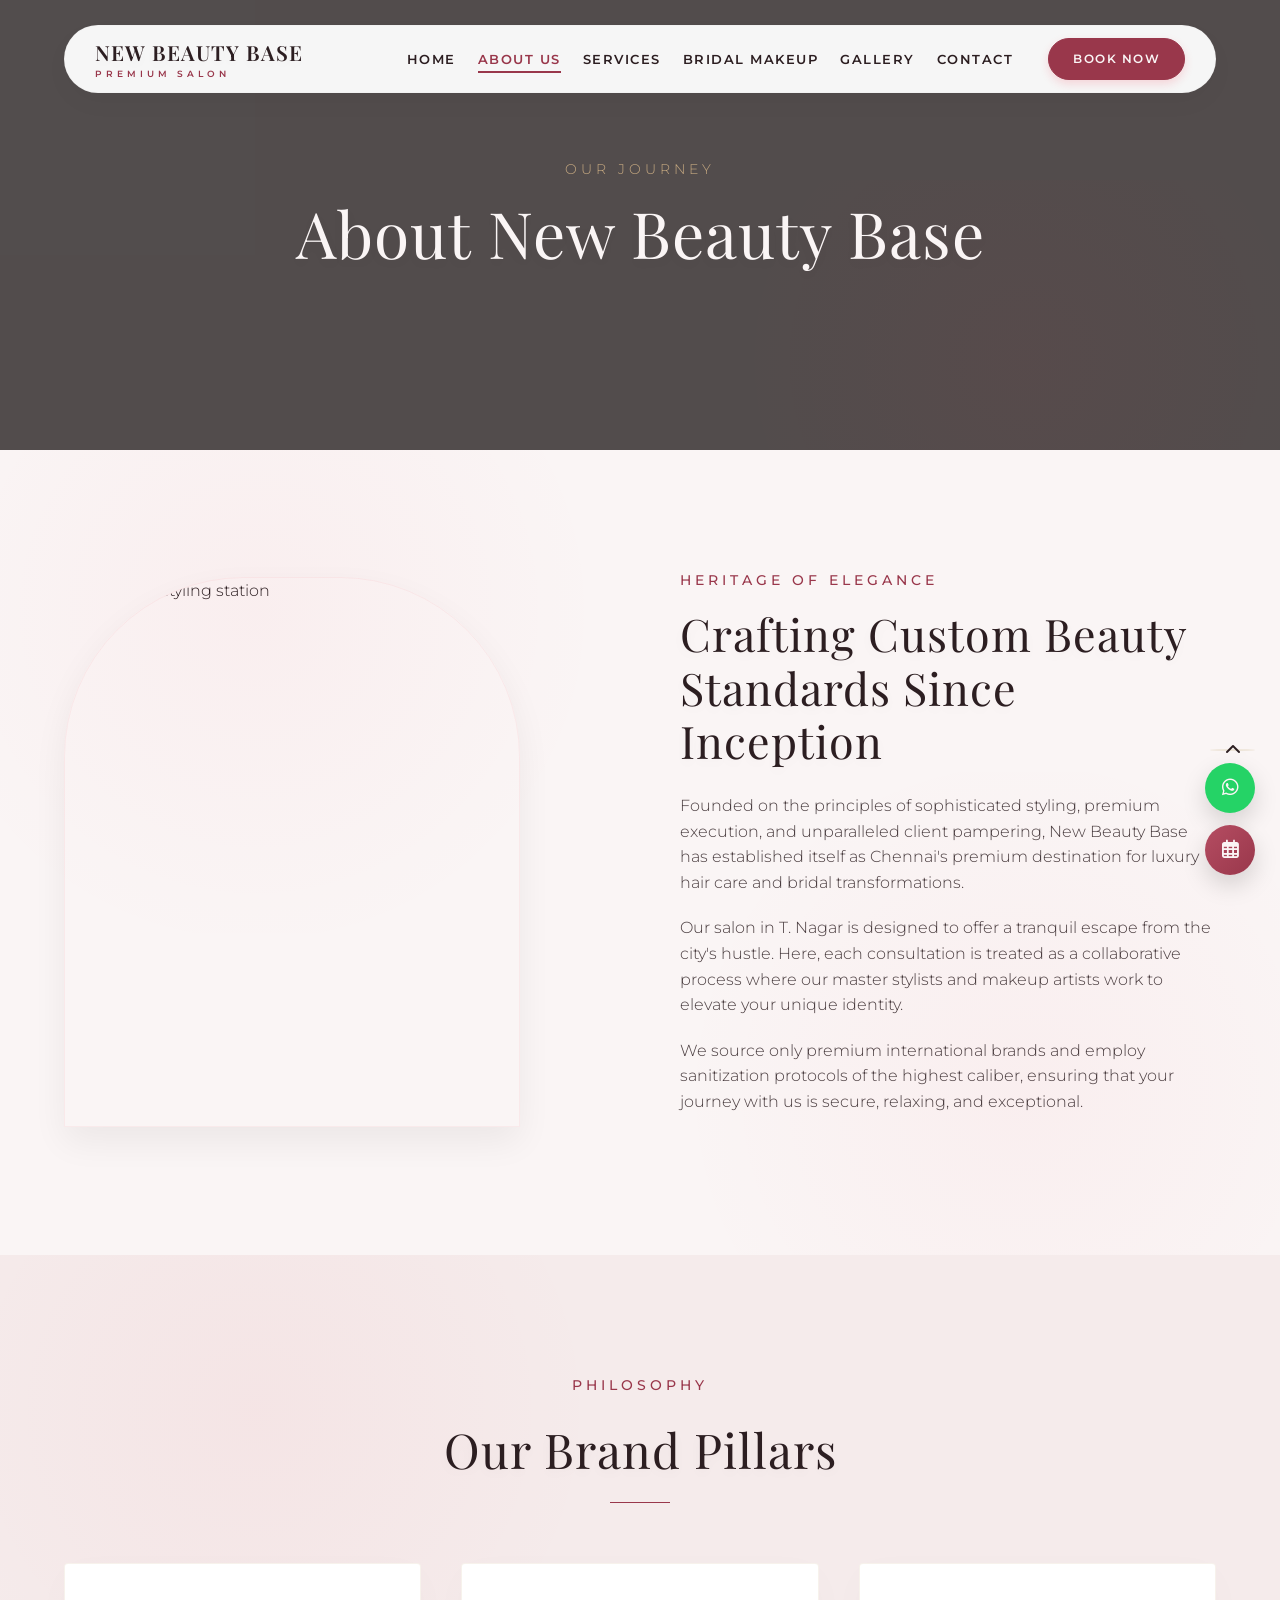
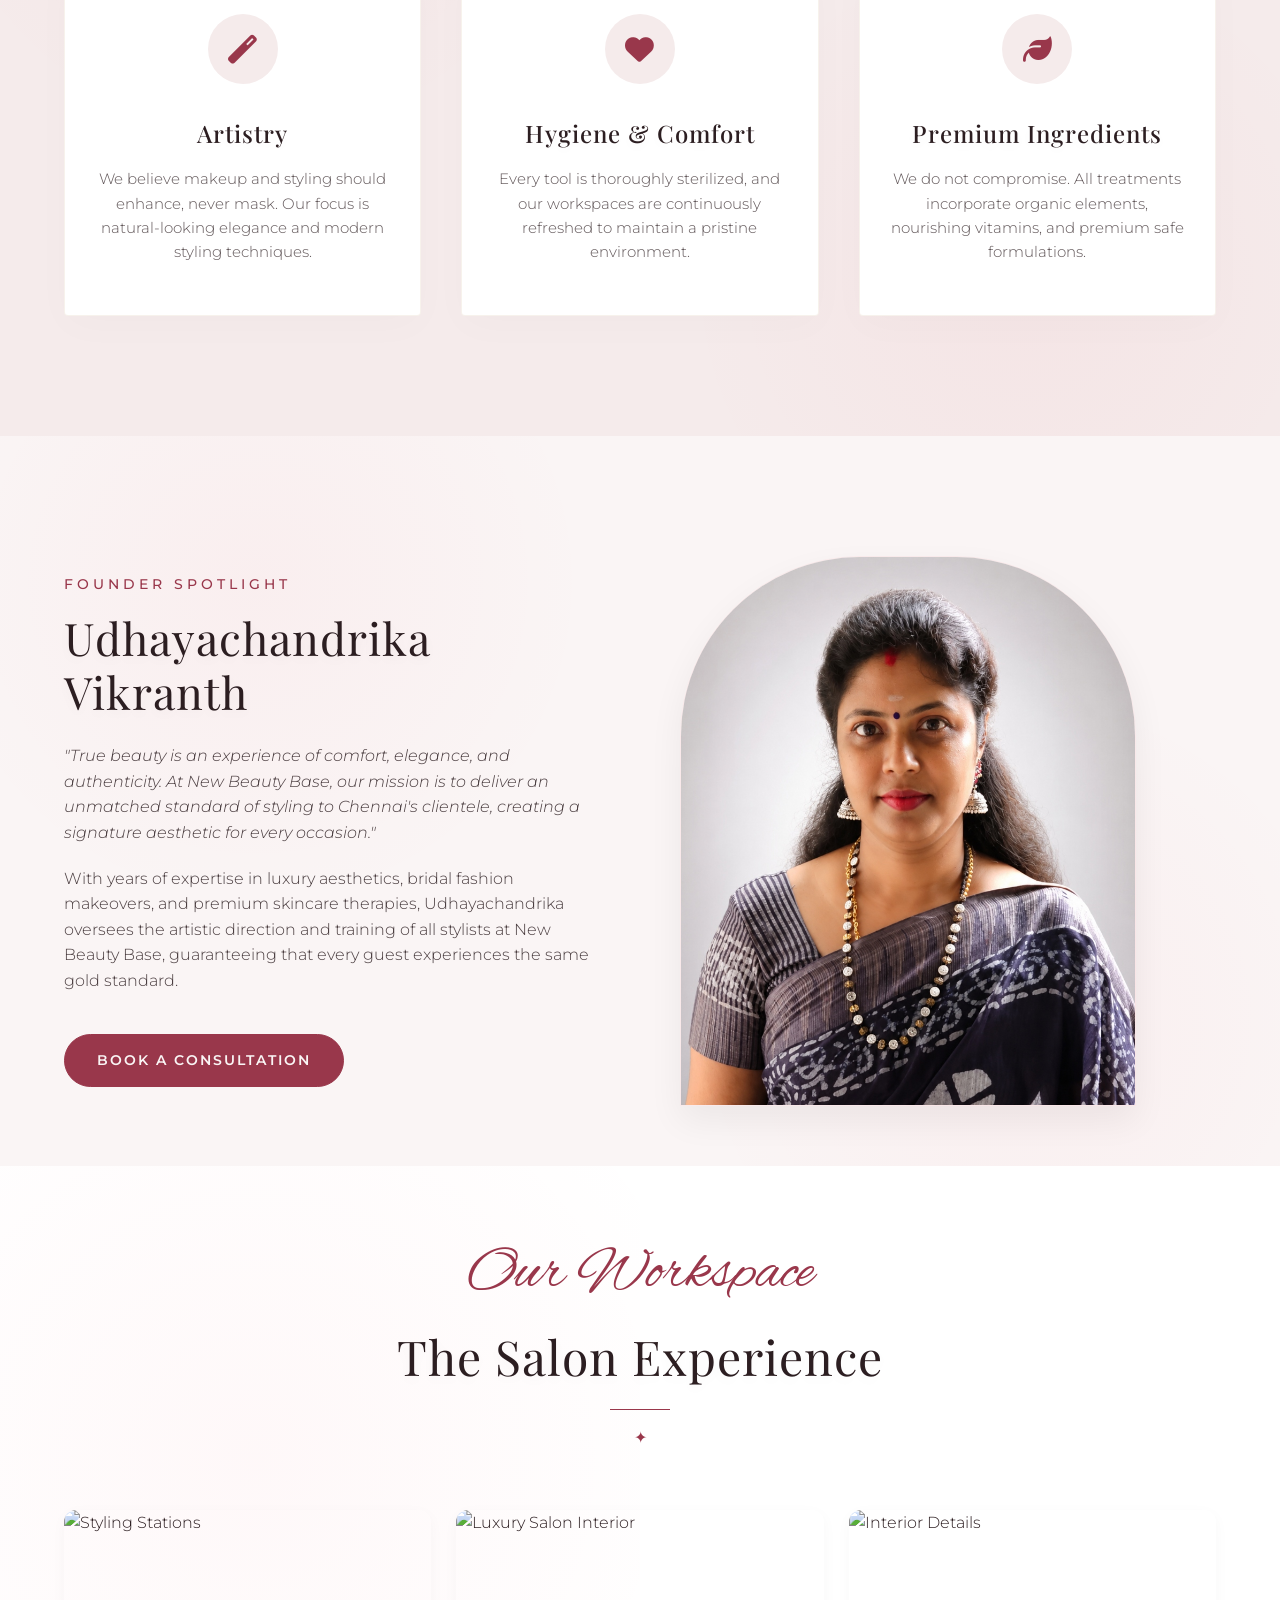
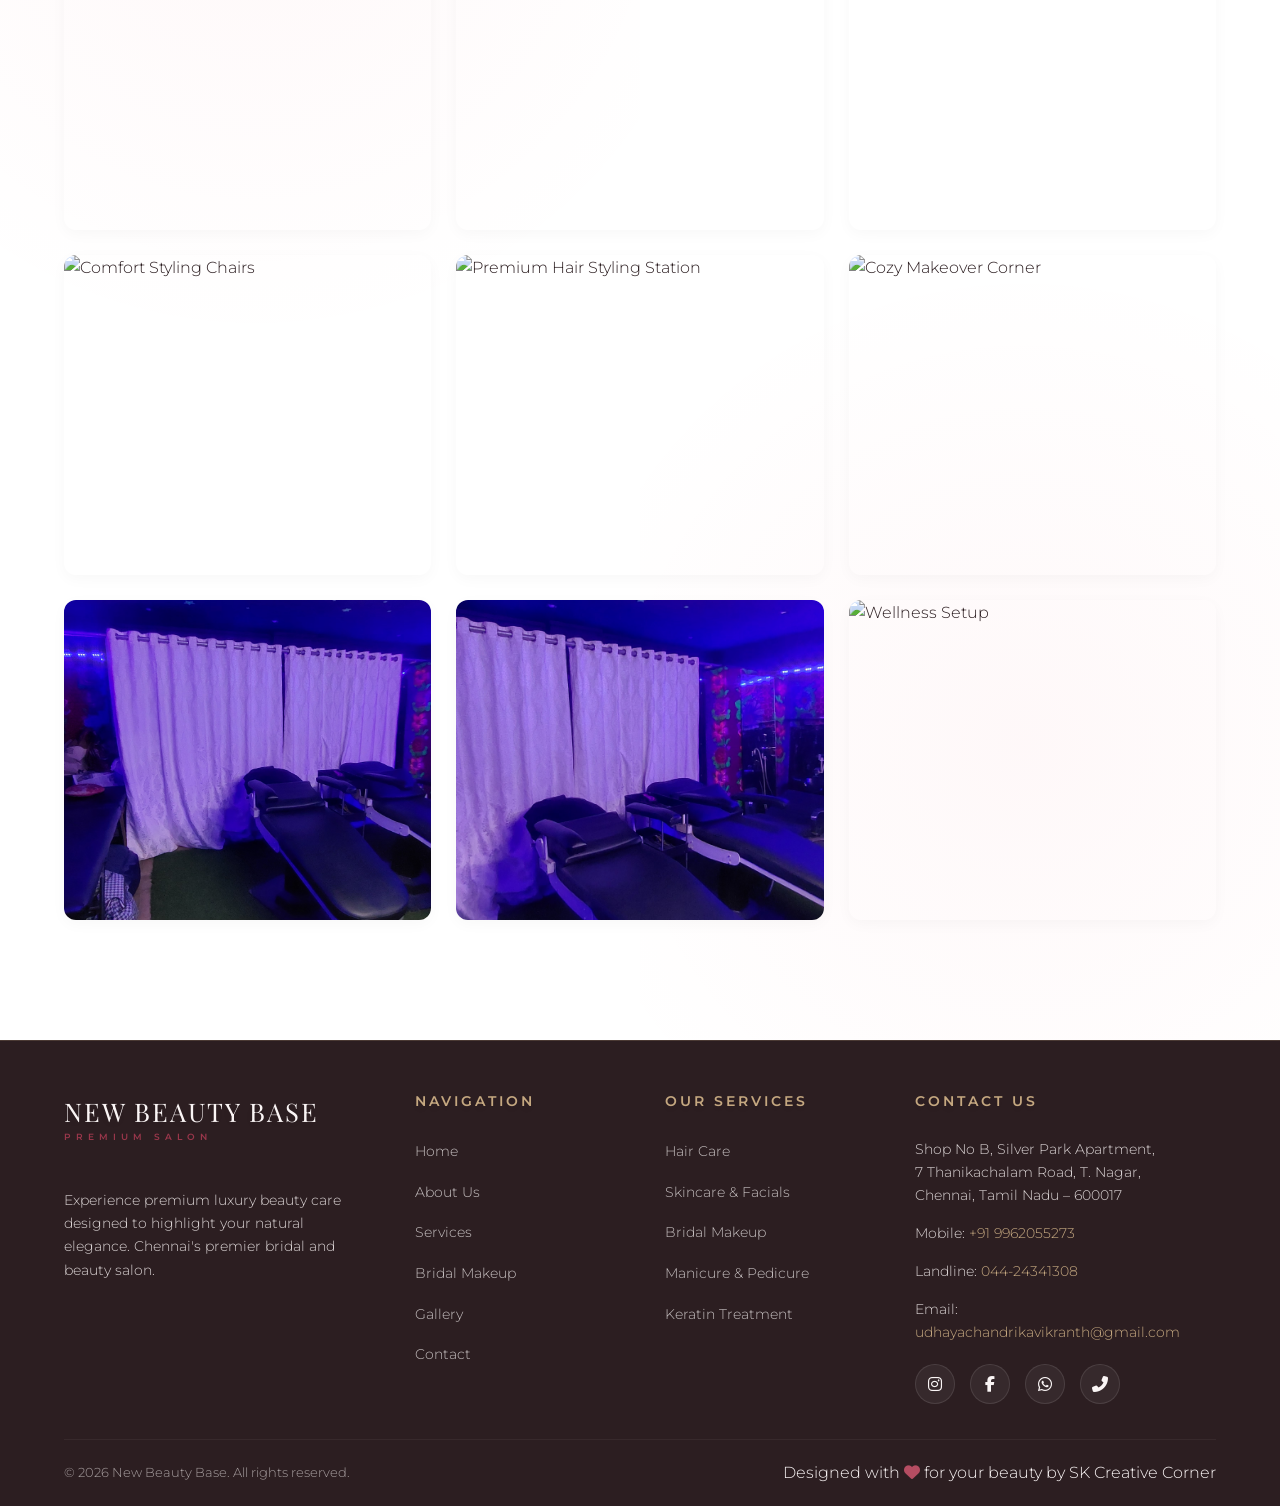
==== commit 4a68b20e: "Initial commit" ====
--- a/about.html
+++ b/about.html
@@ -175,7 +175,7 @@
     <div class="container">
       <div class="footer-grid">
         <div class="footer-column footer-logo">
-          <a href="index.html" class="logo" style="margin-bottom: 20px; display: flex;">
+          <a href="index.html" class="logo" style="margin-bottom: 20px; display: flex; align-items: center;">
             <img src="assets/images/logo.png" alt="New Beauty Base Logo" class="logo-img" onerror="this.style.display='none'">
             <div class="logo-text" style="color: var(--color-light);">
               <h2 style="font-family: var(--font-serif); font-size: 1.6rem; letter-spacing: 2px; text-transform: uppercase; margin-bottom: 0;">New Beauty Base</h2>
--- a/assets/css/style.css
+++ b/assets/css/style.css
@@ -653,7 +653,8 @@
 
 @media (max-width: 768px) {
   .page-banner {
-    height: 320px;
+    height: 280px;
+    padding-top: 80px;
   }
   .page-banner h1 {
     font-size: 2.8rem;
@@ -1725,8 +1726,17 @@
   }
 }
 @media (max-width: 768px) {
+  .contact-wrapper,
+  .maps-hours-section {
+    padding: 0 15px;
+    box-sizing: border-box;
+  }
+  .contact-detail-card {
+    padding: 20px;
+    gap: 15px;
+  }
   .booking-form-wrapper {
-    padding: 30px;
+    padding: 25px 20px;
   }
   .booking-form {
     grid-template-columns: 1fr;
@@ -1811,7 +1821,7 @@
 footer {
   background: var(--color-dark);
   color: var(--color-light);
-  padding: 80px 0 30px;
+  padding: 50px 0 20px;
   border-top: 1px solid rgba(197, 168, 128, 0.2);
   margin-top: auto;
 }
@@ -1820,7 +1830,7 @@
   display: grid;
   grid-template-columns: 1.5fr 1fr 1fr 1.5fr;
   gap: 50px;
-  margin-bottom: 60px;
+  margin-bottom: 35px;
 }
 
 .footer-logo h2 {
@@ -1920,7 +1930,7 @@
 /* Bottom Bar */
 .footer-bottom {
   border-top: 1px solid rgba(255,255,255,0.05);
-  padding-top: 30px;
+  padding-top: 20px;
   display: flex;
   justify-content: space-between;
   align-items: center;
@@ -3751,6 +3761,7 @@
   font-size: 1.1rem;
   font-weight: 700;
   color: #B89047;
+  margin-left: 6px; /* Spacing between 'From' and price */
 }
 
 /* ==========================================
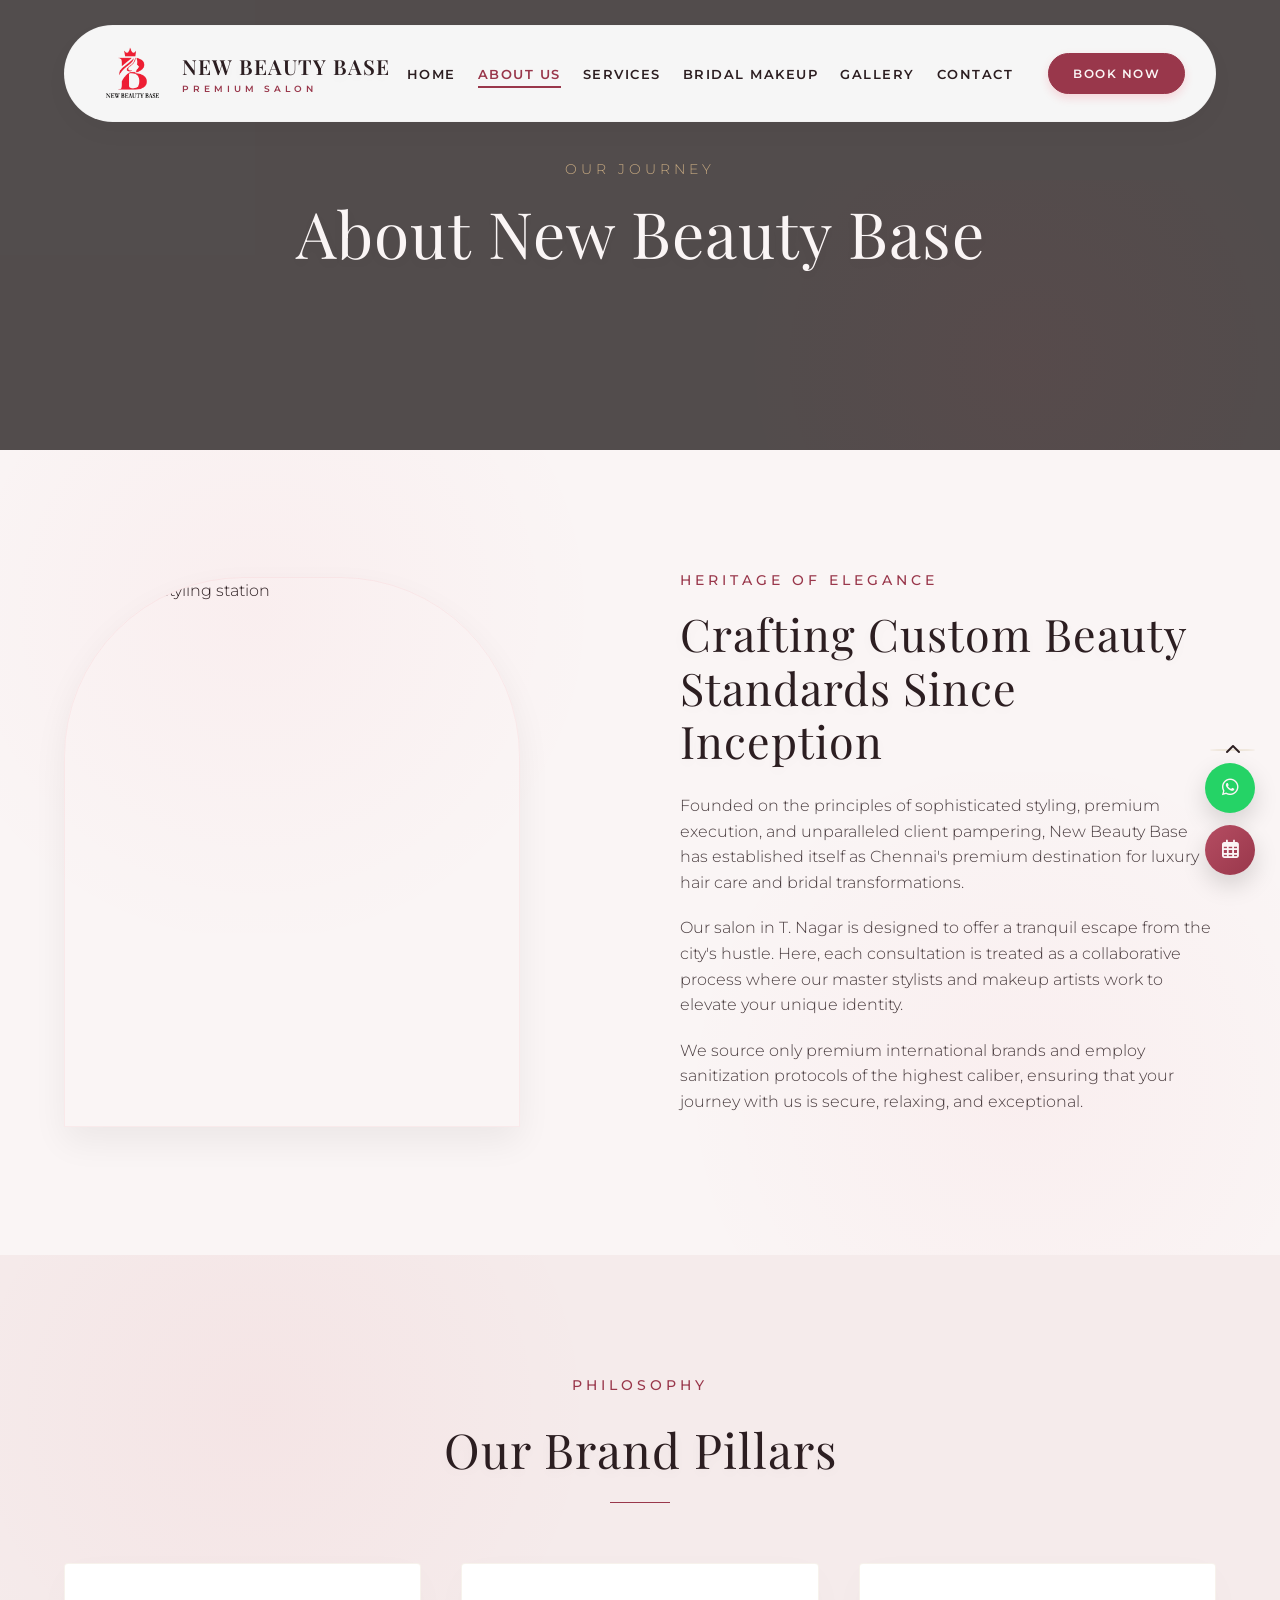
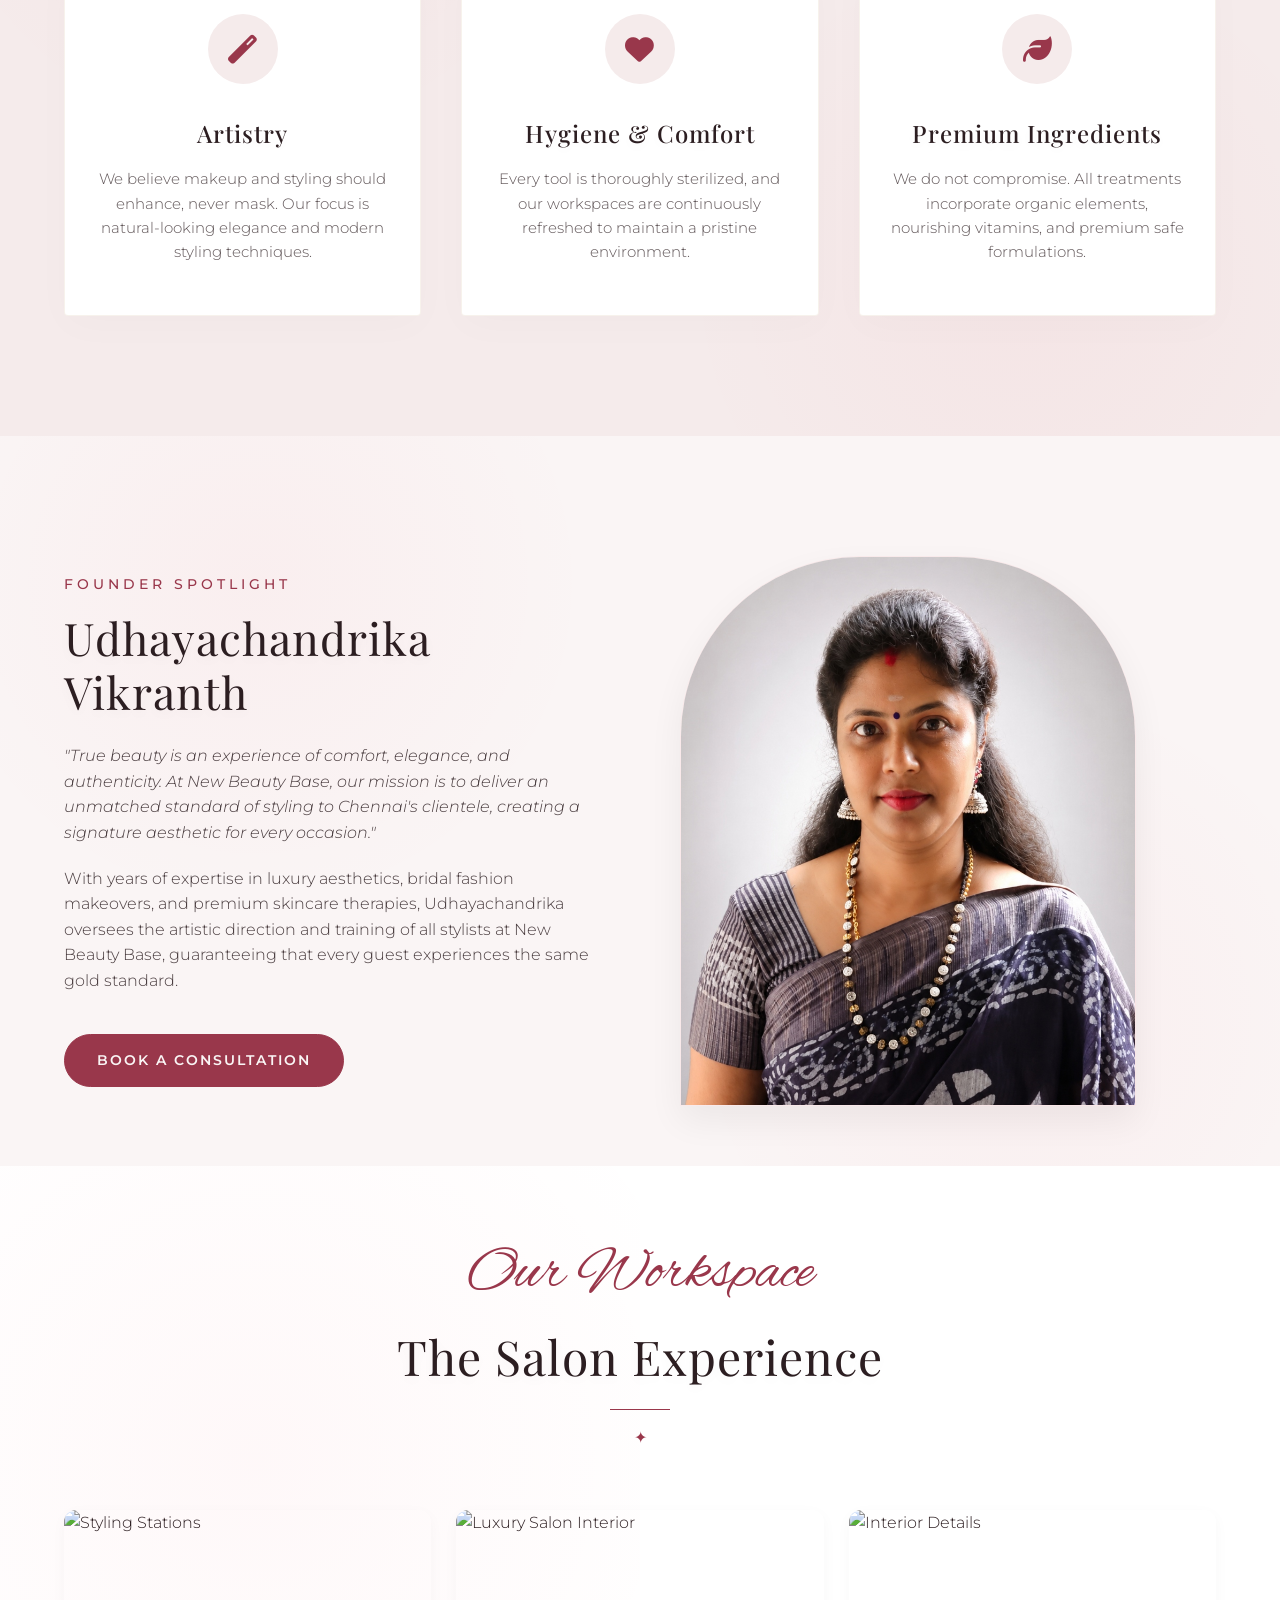
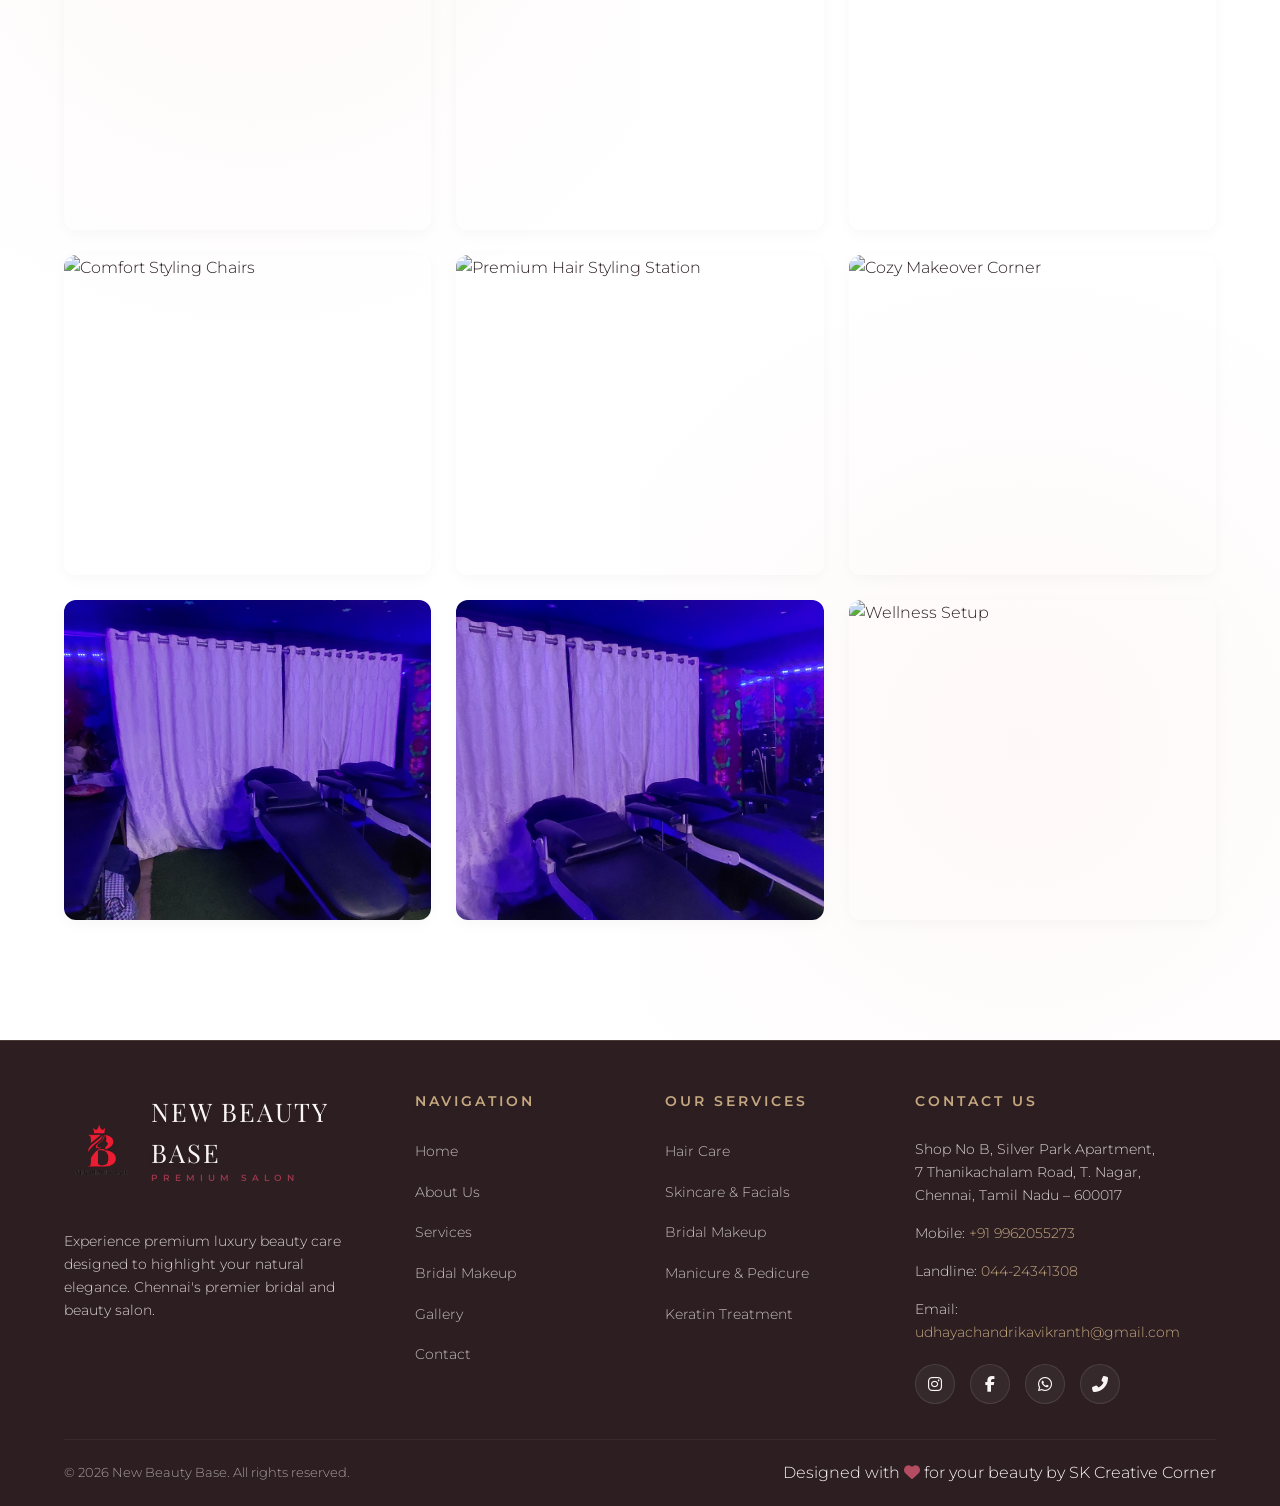
==== commit 6cb2ecd3: "Initial commit" ====
--- a/about.html
+++ b/about.html
@@ -17,7 +17,7 @@
   <header>
     <div class="nav-container">
       <a href="index.html" class="logo">
-        <img src="assets/images/logo.png" alt="New Beauty Base Logo" class="logo-img" onerror="this.style.display='none'">
+        <img src="assets/images/Logo.png" alt="New Beauty Base Logo" class="logo-img" onerror="this.style.display='none'">
         <div class="logo-text">
           <h1>New Beauty Base</h1>
           <p>Premium Salon</p>
@@ -176,7 +176,7 @@
       <div class="footer-grid">
         <div class="footer-column footer-logo">
           <a href="index.html" class="logo" style="margin-bottom: 20px; display: flex; align-items: center;">
-            <img src="assets/images/logo.png" alt="New Beauty Base Logo" class="logo-img" onerror="this.style.display='none'">
+            <img src="assets/images/Logo.png" alt="New Beauty Base Logo" class="logo-img" onerror="this.style.display='none'">
             <div class="logo-text" style="color: var(--color-light);">
               <h2 style="font-family: var(--font-serif); font-size: 1.6rem; letter-spacing: 2px; text-transform: uppercase; margin-bottom: 0;">New Beauty Base</h2>
               <p style="font-family: var(--font-sans); font-size: 0.55rem; letter-spacing: 5px; text-transform: uppercase; color: var(--color-gold); margin-top: -2px;">Premium Salon</p>
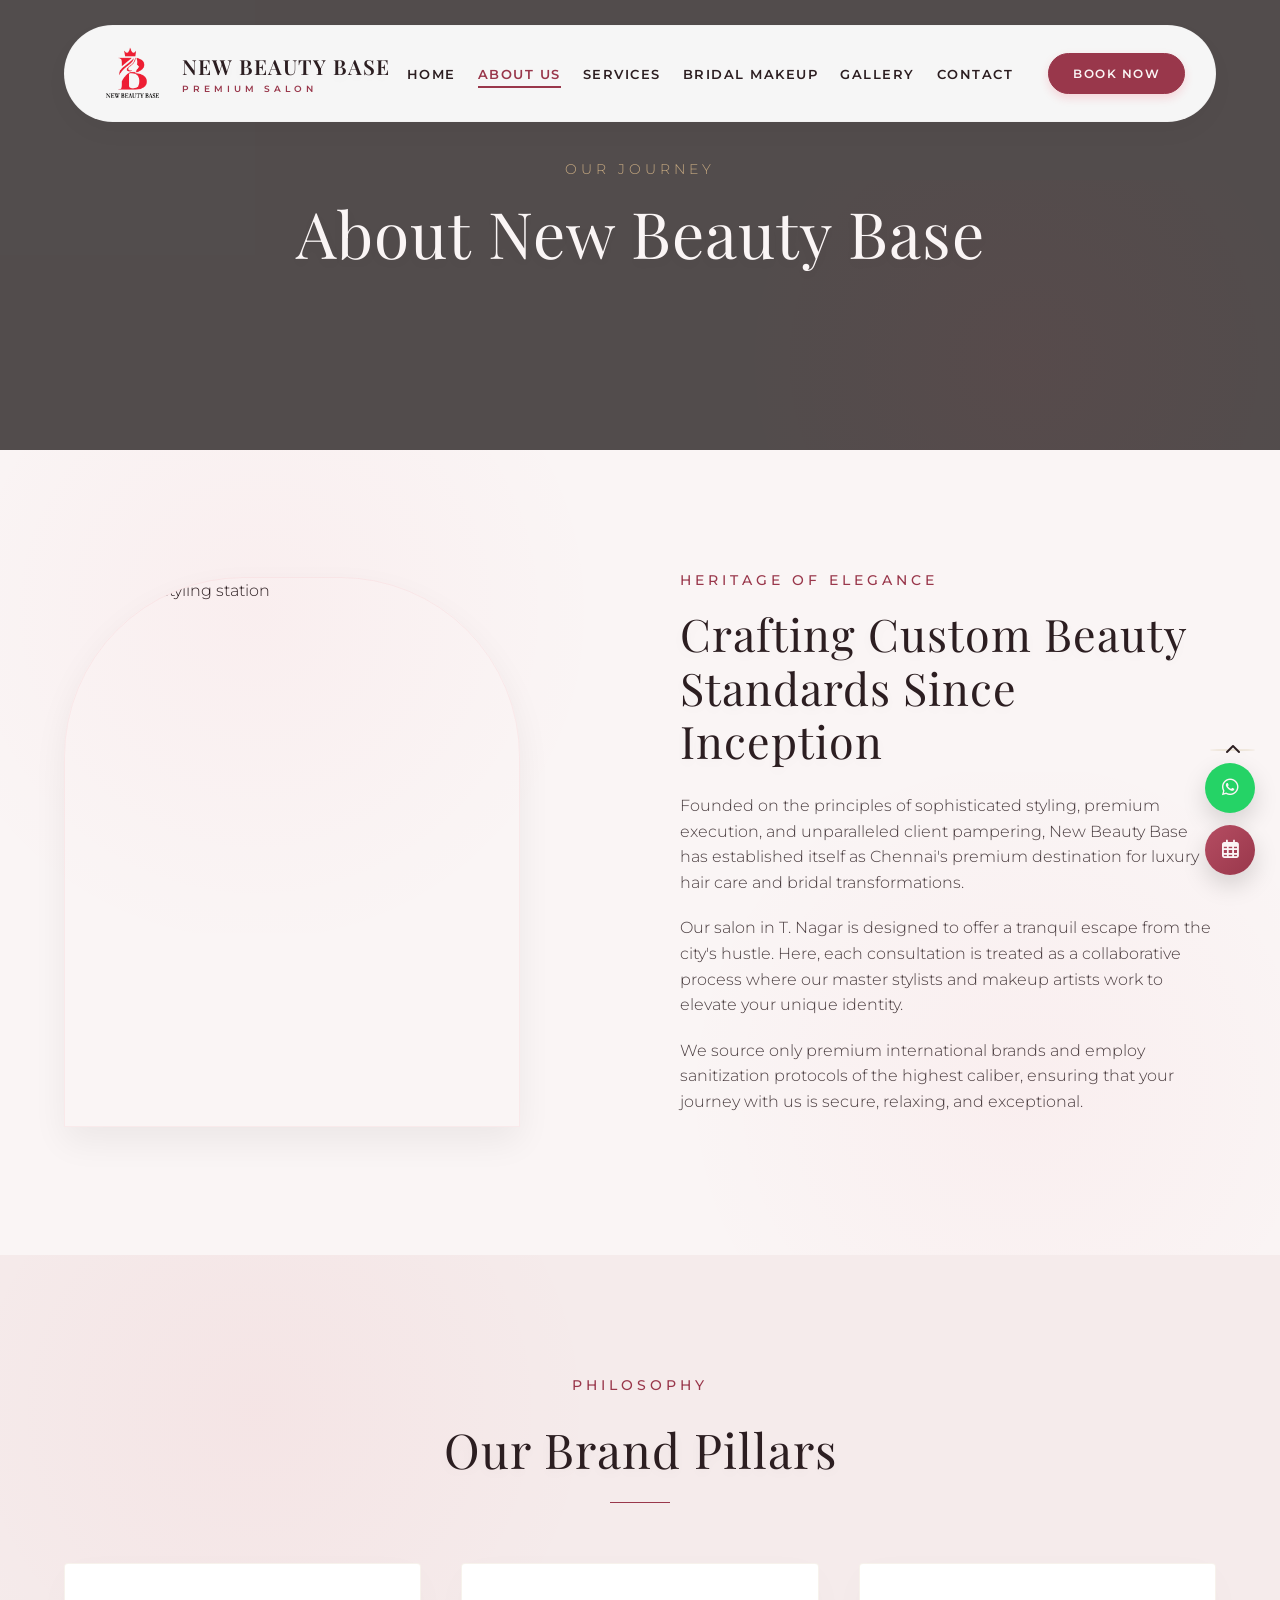
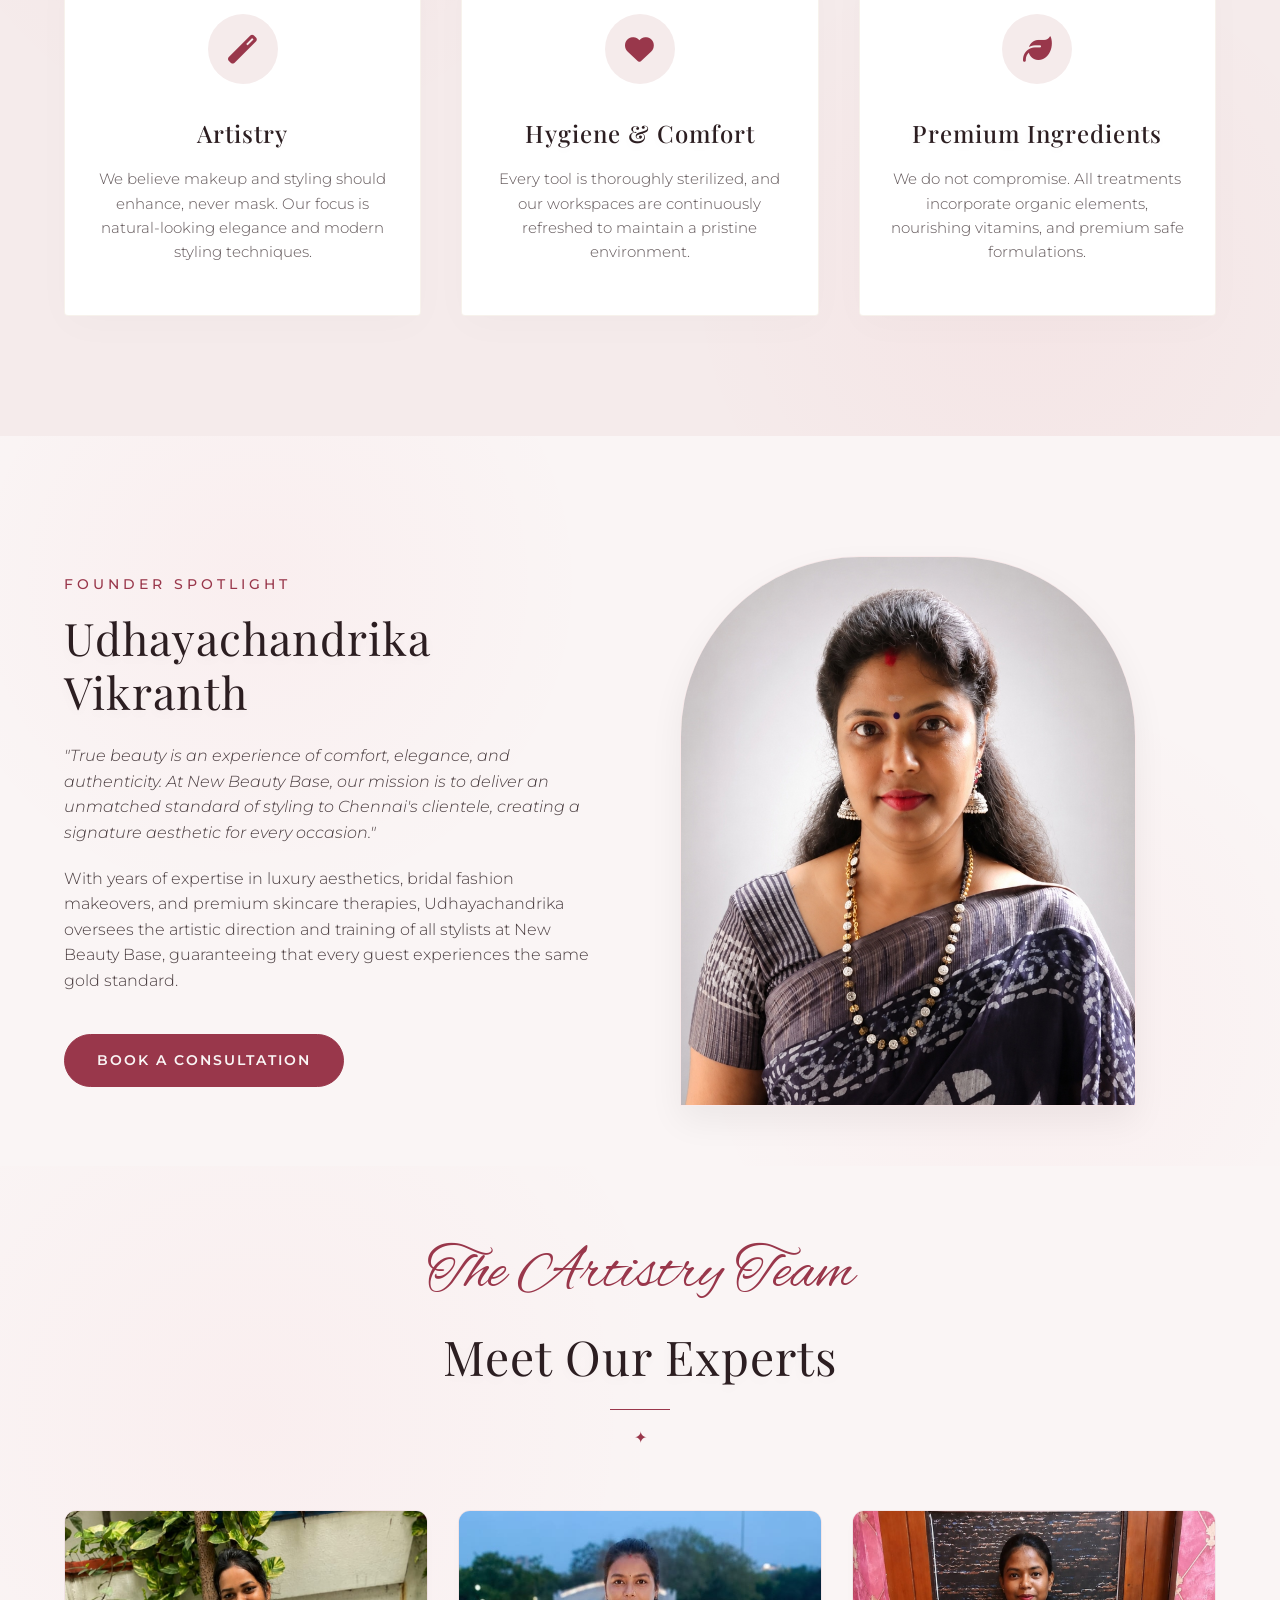
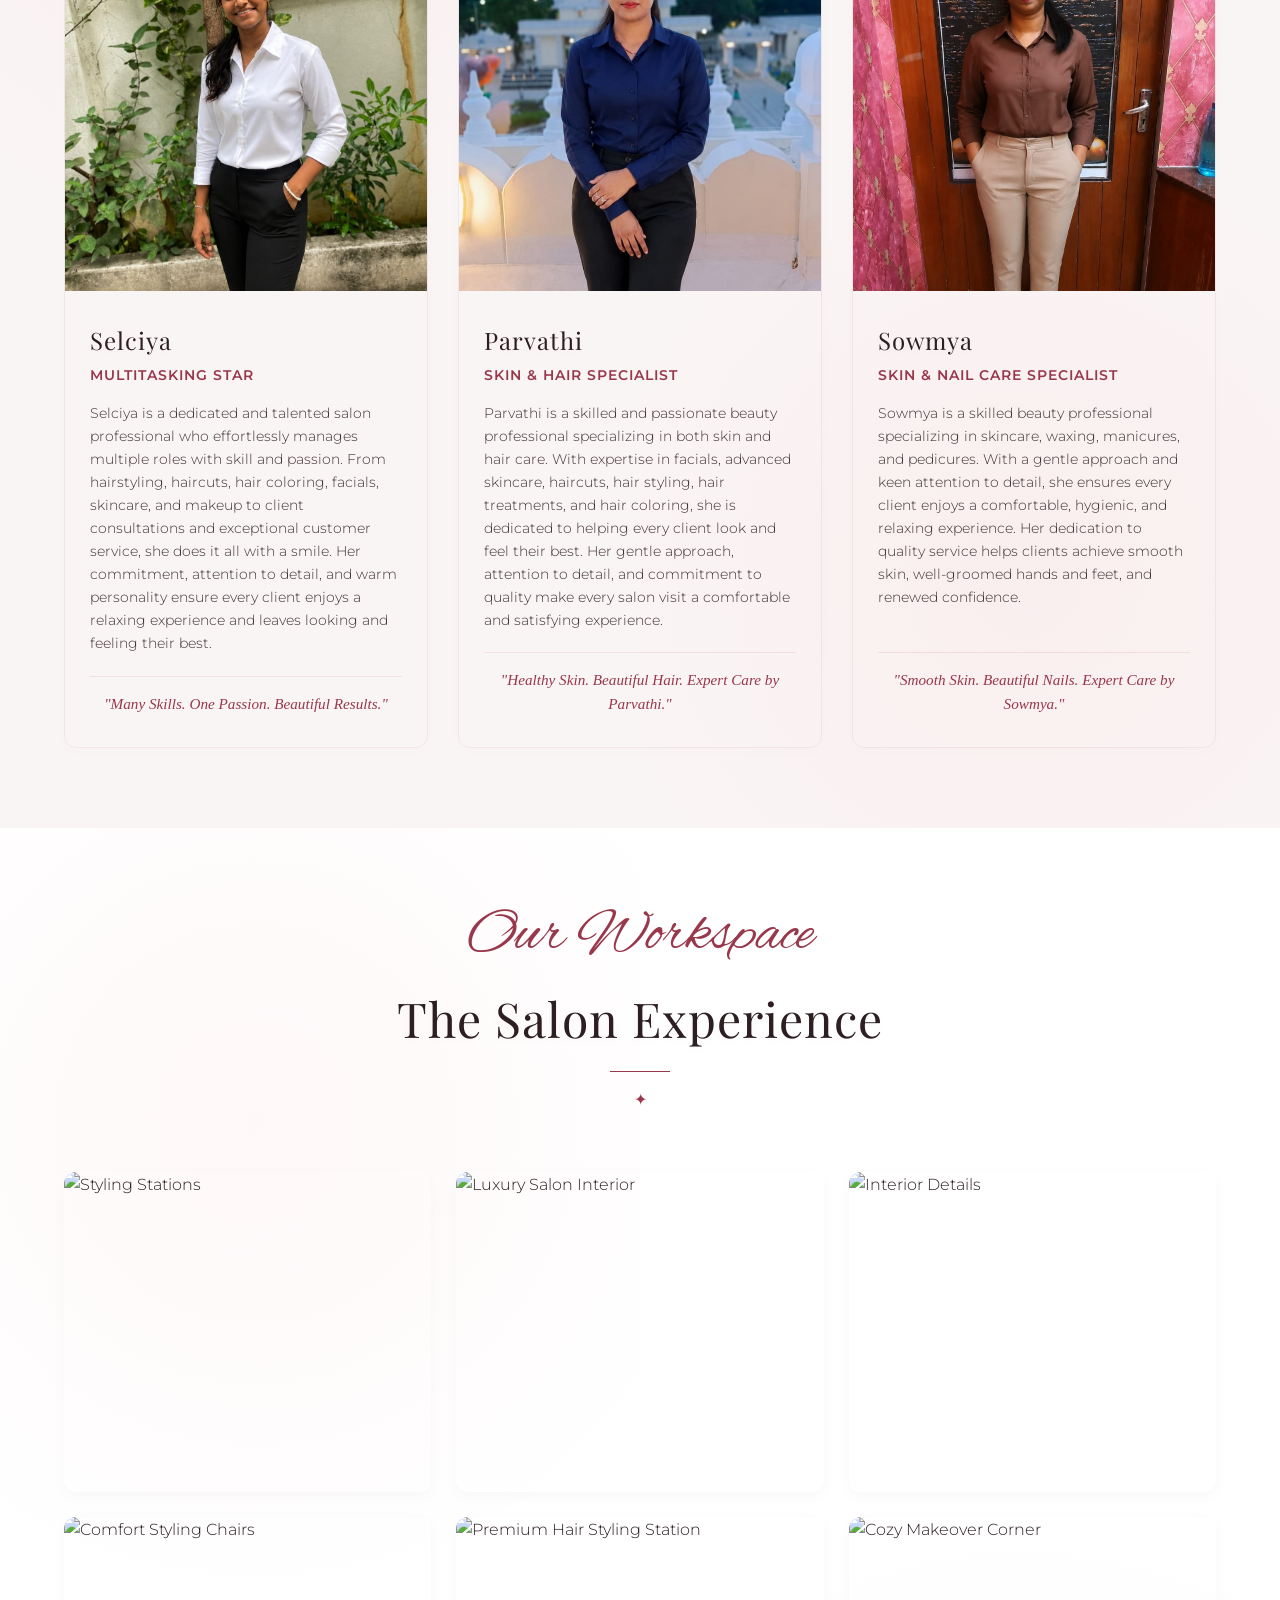
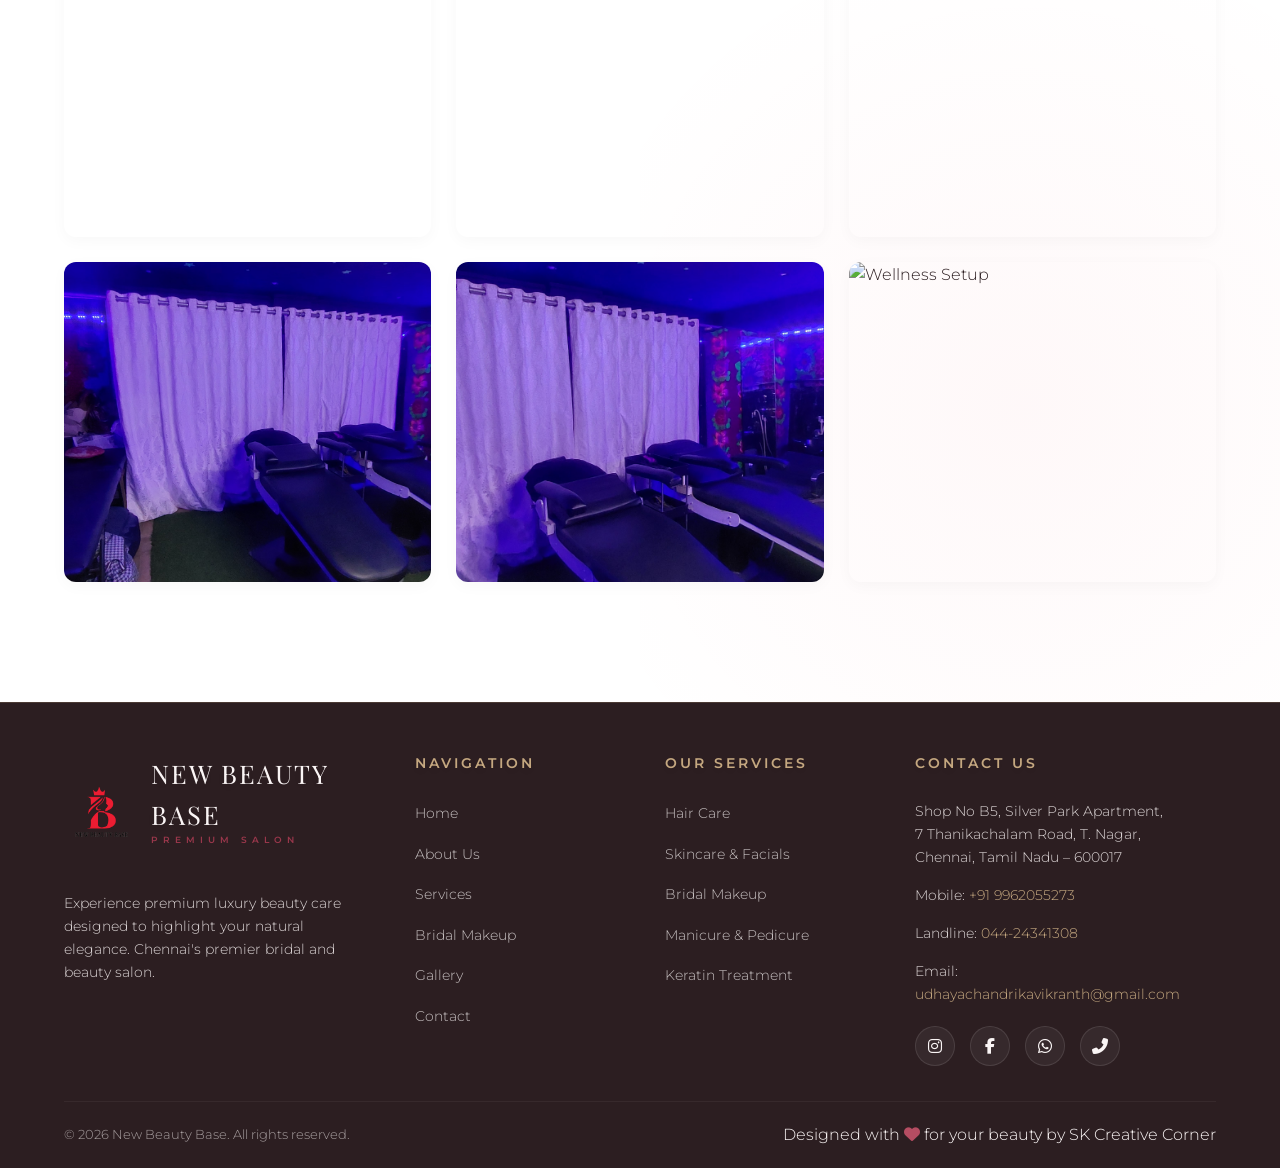
==== commit 3fe7ffa6: "Updated website" ====
--- a/about.html
+++ b/about.html
@@ -127,6 +127,66 @@
     </div>
   </section>
 
+  <!-- Meet Our Experts Section -->
+  <section class="section-padding" style="background-color: #FAF5F5; padding-top: 60px; padding-bottom: 80px;">
+    <div class="container">
+      <div class="section-header text-center reveal-up">
+        <span class="script-subtitle themed-pink">The Artistry Team</span>
+        <h2 class="section-title">Meet Our Experts</h2>
+        <div class="editorial-divider">
+          <span class="diamond-dot">✦</span>
+        </div>
+      </div>
+      
+      <div class="team-grid">
+        <!-- Expert 1: Selciya -->
+        <div class="team-card reveal-up">
+          <div class="team-img-wrapper">
+            <img src="assets/images/Staffs/Selciya.jpeg" alt="Selciya - Multitasking Salon Professional">
+          </div>
+          <div class="team-info">
+            <div>
+              <h4>Selciya</h4>
+              <div class="team-role">Multitasking Star</div>
+              <p class="team-bio">Selciya is a dedicated and talented salon professional who effortlessly manages multiple roles with skill and passion. From hairstyling, haircuts, hair coloring, facials, skincare, and makeup to client consultations and exceptional customer service, she does it all with a smile. Her commitment, attention to detail, and warm personality ensure every client enjoys a relaxing experience and leaves looking and feeling their best.</p>
+            </div>
+            <div class="team-quote">"Many Skills. One Passion. Beautiful Results."</div>
+          </div>
+        </div>
+
+        <!-- Expert 2: Parvathi -->
+        <div class="team-card reveal-up">
+          <div class="team-img-wrapper">
+            <img src="assets/images/Staffs/Parvathi%20sagar.jpeg" alt="Parvathi - Skin & Hair Specialist">
+          </div>
+          <div class="team-info">
+            <div>
+              <h4>Parvathi</h4>
+              <div class="team-role">Skin & Hair Specialist</div>
+              <p class="team-bio">Parvathi is a skilled and passionate beauty professional specializing in both skin and hair care. With expertise in facials, advanced skincare, haircuts, hair styling, hair treatments, and hair coloring, she is dedicated to helping every client look and feel their best. Her gentle approach, attention to detail, and commitment to quality make every salon visit a comfortable and satisfying experience.</p>
+            </div>
+            <div class="team-quote">"Healthy Skin. Beautiful Hair. Expert Care by Parvathi."</div>
+          </div>
+        </div>
+
+        <!-- Expert 3: Sowmya -->
+        <div class="team-card reveal-up">
+          <div class="team-img-wrapper">
+            <img src="assets/images/Staffs/Sowmya%20Arunachalam.jpeg" alt="Sowmya - Skin & Nail Care Specialist">
+          </div>
+          <div class="team-info">
+            <div>
+              <h4>Sowmya</h4>
+              <div class="team-role">Skin & Nail Care Specialist</div>
+              <p class="team-bio">Sowmya is a skilled beauty professional specializing in skincare, waxing, manicures, and pedicures. With a gentle approach and keen attention to detail, she ensures every client enjoys a comfortable, hygienic, and relaxing experience. Her dedication to quality service helps clients achieve smooth skin, well-groomed hands and feet, and renewed confidence.</p>
+            </div>
+            <div class="team-quote">"Smooth Skin. Beautiful Nails. Expert Care by Sowmya."</div>
+          </div>
+        </div>
+      </div>
+    </div>
+  </section>
+
   <!-- Salons Section -->
   <section class="section-padding" style="background-color: var(--color-bg-pure); padding-top: 60px;">
     <div class="container">
@@ -210,7 +270,7 @@
         <div class="footer-column">
           <h4>Contact Us</h4>
           <div class="footer-contact-info">
-            <p>Shop No B, Silver Park Apartment,<br>7 Thanikachalam Road, T. Nagar,<br>Chennai, Tamil Nadu – 600017</p>
+            <p>Shop No B5, Silver Park Apartment,<br>7 Thanikachalam Road, T. Nagar,<br>Chennai, Tamil Nadu – 600017</p>
             <p>Mobile: <a href="tel:+919962055273" class="gold-text">+91 9962055273</a></p>
             <p>Landline: <a href="tel:04424341308" class="gold-text">044-24341308</a></p>
             <p>Email: <a href="mailto:udhayachandrikavikranth@gmail.com" class="gold-text">udhayachandrikavikranth@gmail.com</a></p>
--- a/assets/css/style.css
+++ b/assets/css/style.css
@@ -654,7 +654,8 @@
 @media (max-width: 768px) {
   .page-banner {
     height: 280px;
-    padding-top: 80px;
+    padding-top: 110px !important;
+    align-items: flex-start !important;
   }
   .page-banner h1 {
     font-size: 2.8rem;
@@ -1154,6 +1155,7 @@
   left: 0;
   width: 100%;
   height: 100%;
+  overflow: hidden;
 }
 
 .slider-img img {
@@ -1169,7 +1171,7 @@
 
 .img-after {
   z-index: 2;
-  width: 50%; /* JS will change this */
+  width: 53%; /* JS will change this */
 }
 
 /* Let's make sure the images stack properly */
@@ -1177,7 +1179,7 @@
   position: absolute;
   top: 0;
   left: 0;
-  width: 800px; /* Must match the max-width of container */
+  width: 960px;
   height: 550px;
   max-width: none !important;
 }
@@ -1186,7 +1188,7 @@
   position: absolute;
   z-index: 10;
   top: 0;
-  left: 50%; /* JS will change this */
+  left: 53%; /* JS will change this */
   width: 4px;
   height: 100%;
   background: var(--color-gold);
@@ -1226,22 +1228,21 @@
 }
 
 .label-before {
+  right: 20px;
+}
+
+.label-after {
   left: 20px;
   z-index: 4;
 }
 
-.label-after {
-  right: 20px;
-  z-index: 4;
-}
-
 @media (max-width: 768px) {
   .slider-container {
-    height: 380px;
+    height: auto !important;
+    aspect-ratio: 800 / 550;
   }
   .slider-img-after-img {
-    height: 380px;
-    width: 100vw; /* Responsive override for slider inner content via JS later */
+    height: 100% !important;
   }
 }
 
@@ -1659,6 +1660,8 @@
 /* Luxury Booking Form */
 .booking-form-wrapper {
   padding: 50px;
+  display: flex;
+  flex-direction: column;
 }
 
 .form-title {
@@ -1676,7 +1679,20 @@
 .booking-form {
   display: grid;
   grid-template-columns: 1fr 1fr;
+  grid-template-rows: auto auto 1fr auto;
   gap: 25px;
+  flex-grow: 1;
+}
+
+.form-group-textarea {
+  display: flex;
+  flex-direction: column;
+}
+
+.form-group-textarea textarea {
+  flex-grow: 1;
+  min-height: 140px;
+  height: 100%;
 }
 
 .form-group-full {
@@ -1731,18 +1747,51 @@
     padding: 0 15px;
     box-sizing: border-box;
   }
+  .hours-card {
+    padding: 30px 20px !important;
+  }
+  .contact-info-cards {
+    text-align: center;
+  }
+  .contact-info-cards .section-subtitle,
+  .contact-info-cards h2 {
+    text-align: center;
+    width: 100%;
+  }
   .contact-detail-card {
-    padding: 20px;
+    flex-direction: column;
+    align-items: center;
+    text-align: center;
+    padding: 25px 20px;
     gap: 15px;
   }
   .booking-form-wrapper {
-    padding: 25px 20px;
+    padding: 30px 20px;
+    background: #FAF5F5 !important;
+    border: 1px solid rgba(153, 55, 75, 0.1) !important;
+    border-radius: 12px;
+    box-shadow: 0 15px 35px rgba(153, 55, 75, 0.05);
+  }
+  .form-title {
+    font-size: 1.8rem;
+    text-align: center;
+    margin-bottom: 5px;
+  }
+  .form-subtitle {
+    font-size: 0.85rem;
+    text-align: center;
+    margin-bottom: 25px;
   }
   .booking-form {
-    grid-template-columns: 1fr;
-  }
-  .form-group-full {
-    grid-column: span 1;
+    display: flex;
+    flex-direction: column;
+    gap: 20px;
+  }
+  .booking-form .btn-fill {
+    width: 100%;
+    justify-content: center;
+    padding: 14px 20px;
+    font-size: 0.9rem;
   }
 }
 
@@ -1755,7 +1804,8 @@
 }
 
 .map-container {
-  height: 450px;
+  height: 100%;
+  min-height: 450px;
   border: 1px solid rgba(197, 168, 128, 0.25);
   box-shadow: 0 20px 50px rgba(0,0,0,0.05);
 }
@@ -1769,10 +1819,13 @@
 .hours-card {
   background: var(--color-light);
   color: var(--color-dark);
-  padding: 50px 40px;
+  padding: 40px;
   border-radius: 4px;
   border: 1px solid rgba(197, 168, 128, 0.3);
   box-shadow: 0 15px 45px rgba(0,0,0,0.03);
+  display: flex;
+  flex-direction: column;
+  justify-content: space-between;
 }
 
 .hours-card h3 {
@@ -1812,6 +1865,7 @@
   }
   .map-container {
     height: 350px;
+    min-height: auto;
   }
 }
 
@@ -2864,19 +2918,19 @@
   width: 100px;
   height: 100px;
   border-radius: 50%;
-  background: var(--color-primary);
+  background: transparent;
   display: flex;
   justify-content: center;
   align-items: center;
   margin-bottom: 15px;
   transition: var(--transition-smooth);
-  border: 1px solid rgba(153, 55, 75, 0.1);
-  box-shadow: 0 8px 20px rgba(153, 55, 75, 0.15);
+  border: 2px solid var(--color-primary);
+  box-shadow: 0 4px 10px rgba(153, 55, 75, 0.05);
 }
 
 .category-icon-wrapper i {
   font-size: 2rem;
-  color: #FAF5F5;
+  color: var(--color-primary);
   transition: var(--transition-smooth);
 }
 
@@ -2888,14 +2942,14 @@
 }
 
 .category-circle-item:hover .category-icon-wrapper {
-  background: var(--color-blush-soft);
+  background: var(--color-primary);
   transform: translateY(-8px);
-  box-shadow: 0 12px 25px rgba(153, 55, 75, 0.1);
-  border-color: rgba(153, 55, 75, 0.2);
+  box-shadow: 0 12px 25px rgba(153, 55, 75, 0.2);
+  border-color: var(--color-primary);
 }
 
 .category-circle-item:hover .category-icon-wrapper i {
-  color: var(--color-primary);
+  color: #FAF5F5;
 }
 
 @media (max-width: 991px) {
@@ -4290,5 +4344,109 @@
     max-height: 60vh;
   }
 }
-
-
+/* ==========================================
+   TEAM SECTION STYLING
+   ========================================== */
+.team-grid {
+  display: grid;
+  grid-template-columns: repeat(3, 1fr);
+  gap: 30px;
+  margin-top: 50px;
+}
+
+.team-card {
+  background: var(--color-bg-card);
+  border: 1px solid rgba(153, 55, 75, 0.08);
+  border-radius: 12px;
+  overflow: hidden;
+  box-shadow: 0 4px 20px rgba(0, 0, 0, 0.01);
+  transition: all 0.45s cubic-bezier(0.165, 0.84, 0.44, 1);
+  display: flex;
+  flex-direction: column;
+}
+
+.team-card:hover {
+  transform: translateY(-4px);
+  box-shadow: 0 20px 40px rgba(153, 55, 75, 0.08);
+  border-color: rgba(153, 55, 75, 0.2);
+}
+
+.team-img-wrapper {
+  position: relative;
+  width: 100%;
+  height: 380px;
+  overflow: hidden;
+}
+
+.team-img-wrapper img {
+  width: 100%;
+  height: 100%;
+  object-fit: cover;
+  object-position: center top;
+  transition: var(--transition-smooth);
+}
+
+.team-card:hover .team-img-wrapper img {
+  transform: scale(1.05);
+}
+
+.team-info {
+  padding: 30px 25px;
+  flex-grow: 1;
+  display: flex;
+  flex-direction: column;
+  justify-content: space-between;
+}
+
+.team-info h4 {
+  font-family: var(--font-serif);
+  font-size: 1.5rem;
+  color: var(--color-dark);
+  margin-bottom: 5px;
+}
+
+.team-role {
+  font-family: var(--font-sans);
+  font-size: 0.85rem;
+  color: var(--color-primary);
+  font-weight: 600;
+  text-transform: uppercase;
+  letter-spacing: 1px;
+  margin-bottom: 15px;
+}
+
+.team-bio {
+  font-family: var(--font-sans);
+  font-size: 0.9rem;
+  color: var(--color-text);
+  line-height: 1.6;
+  margin-bottom: 20px;
+  opacity: 0.9;
+}
+
+.team-quote {
+  font-family: var(--font-serif);
+  font-style: italic;
+  font-size: 0.95rem;
+  color: var(--color-primary);
+  border-top: 1px solid rgba(153, 55, 75, 0.1);
+  padding-top: 15px;
+  margin-top: auto;
+  text-align: center;
+}
+
+@media (max-width: 991px) {
+  .team-grid {
+    grid-template-columns: repeat(2, 1fr);
+  }
+}
+
+@media (max-width: 768px) {
+  .team-grid {
+    grid-template-columns: 1fr;
+    gap: 40px;
+  }
+  .team-img-wrapper {
+    height: 350px;
+  }
+}
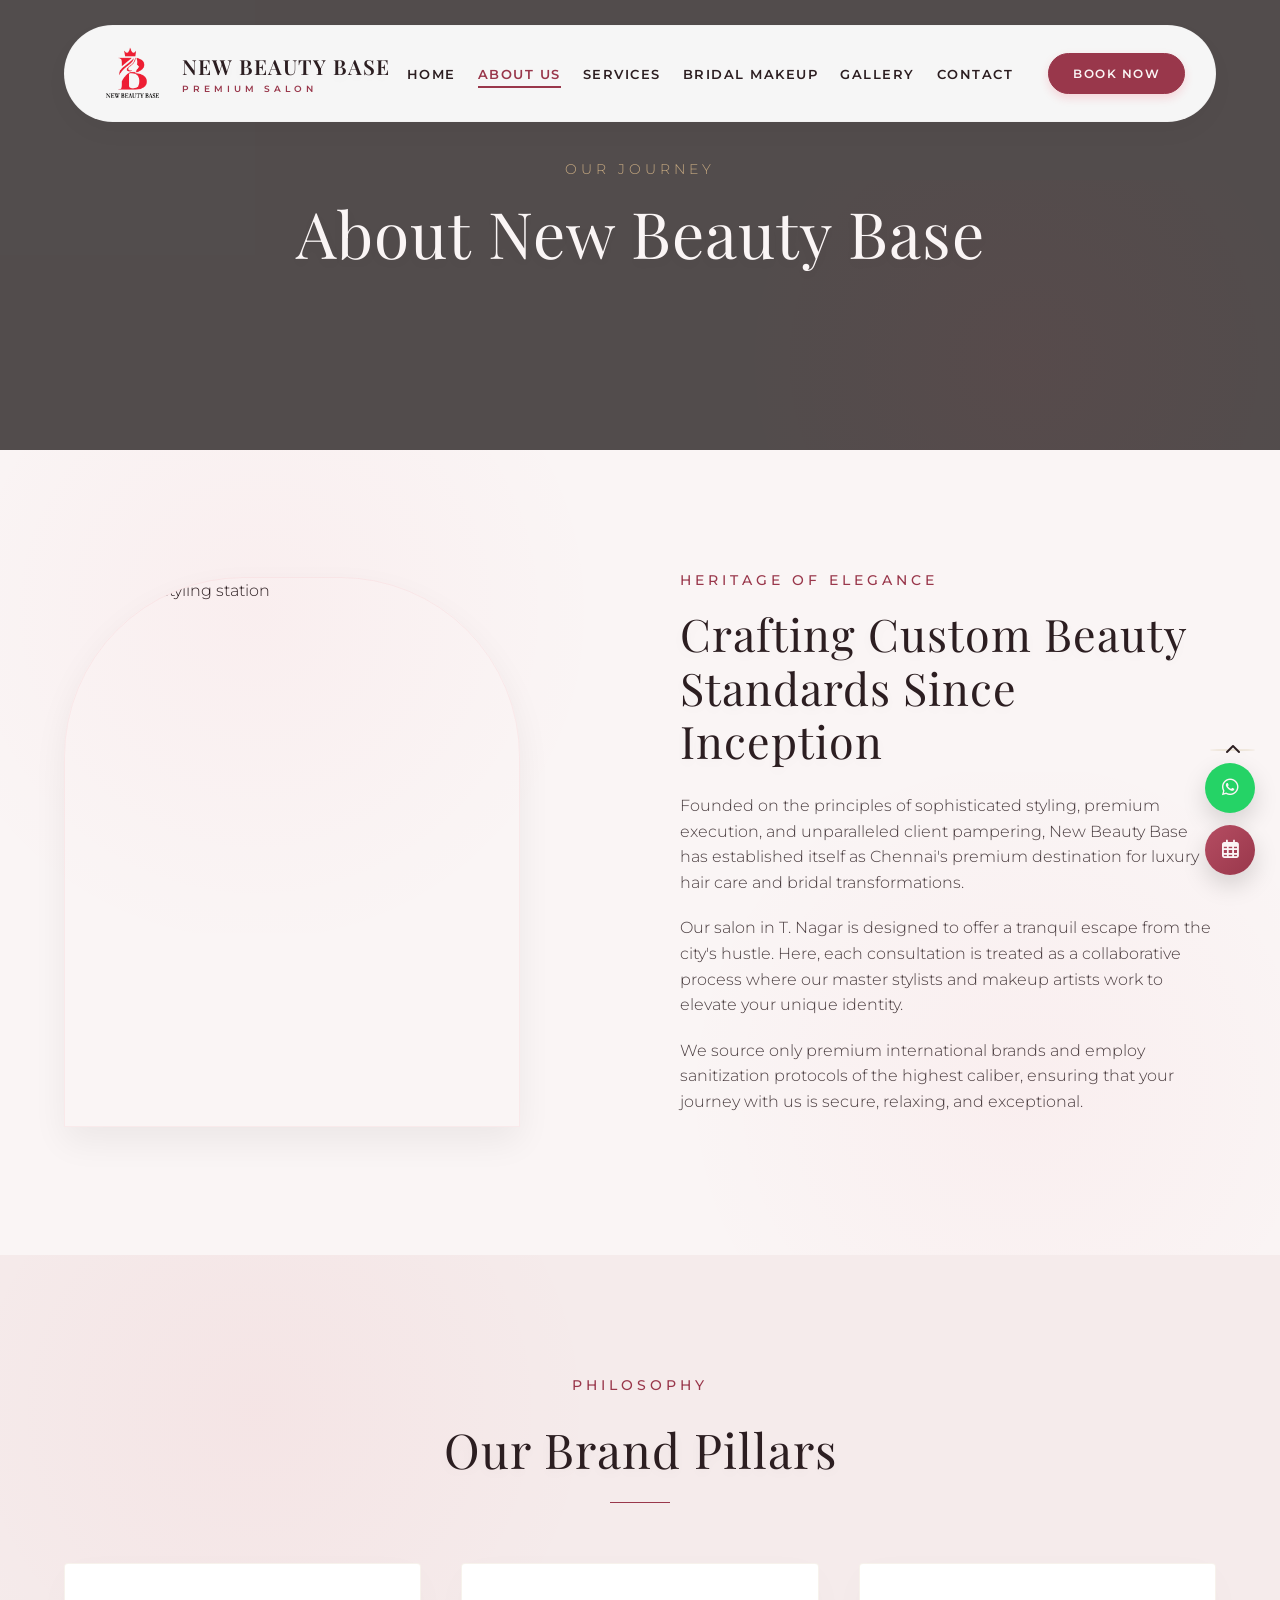
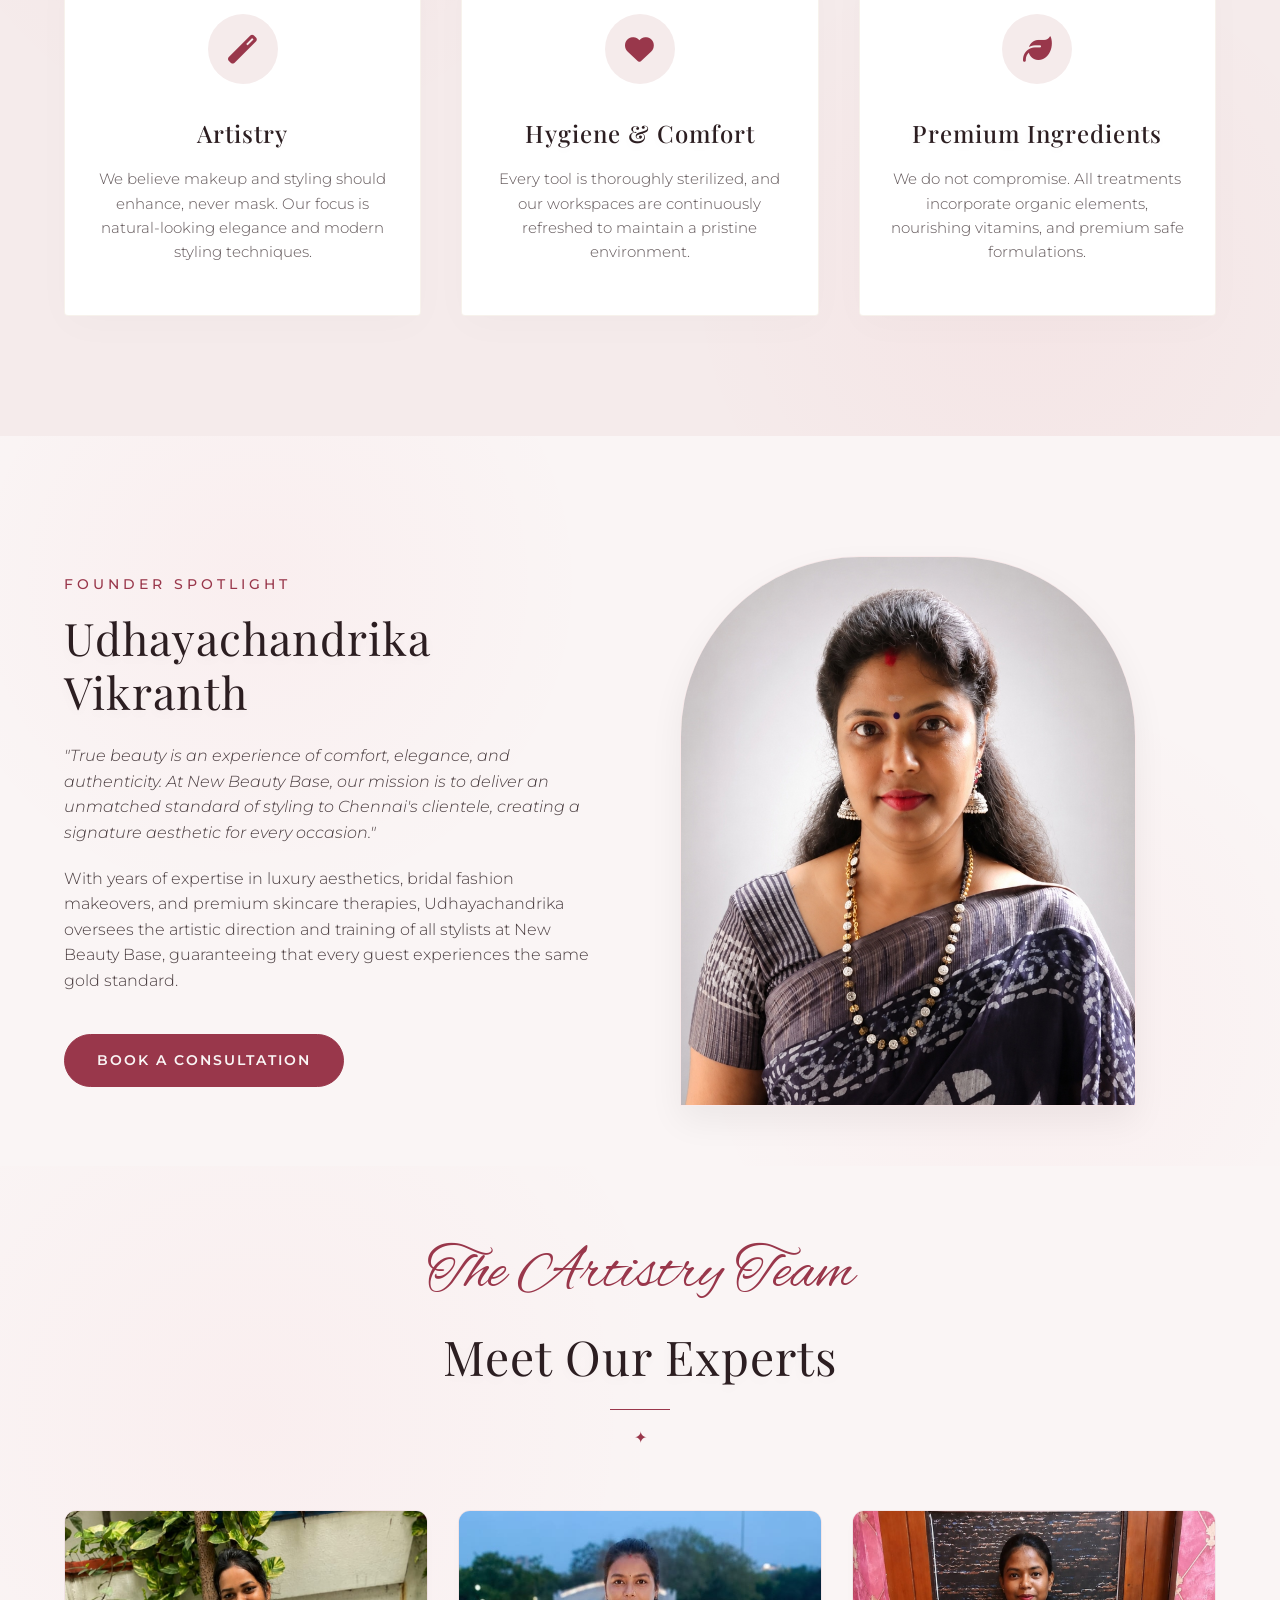
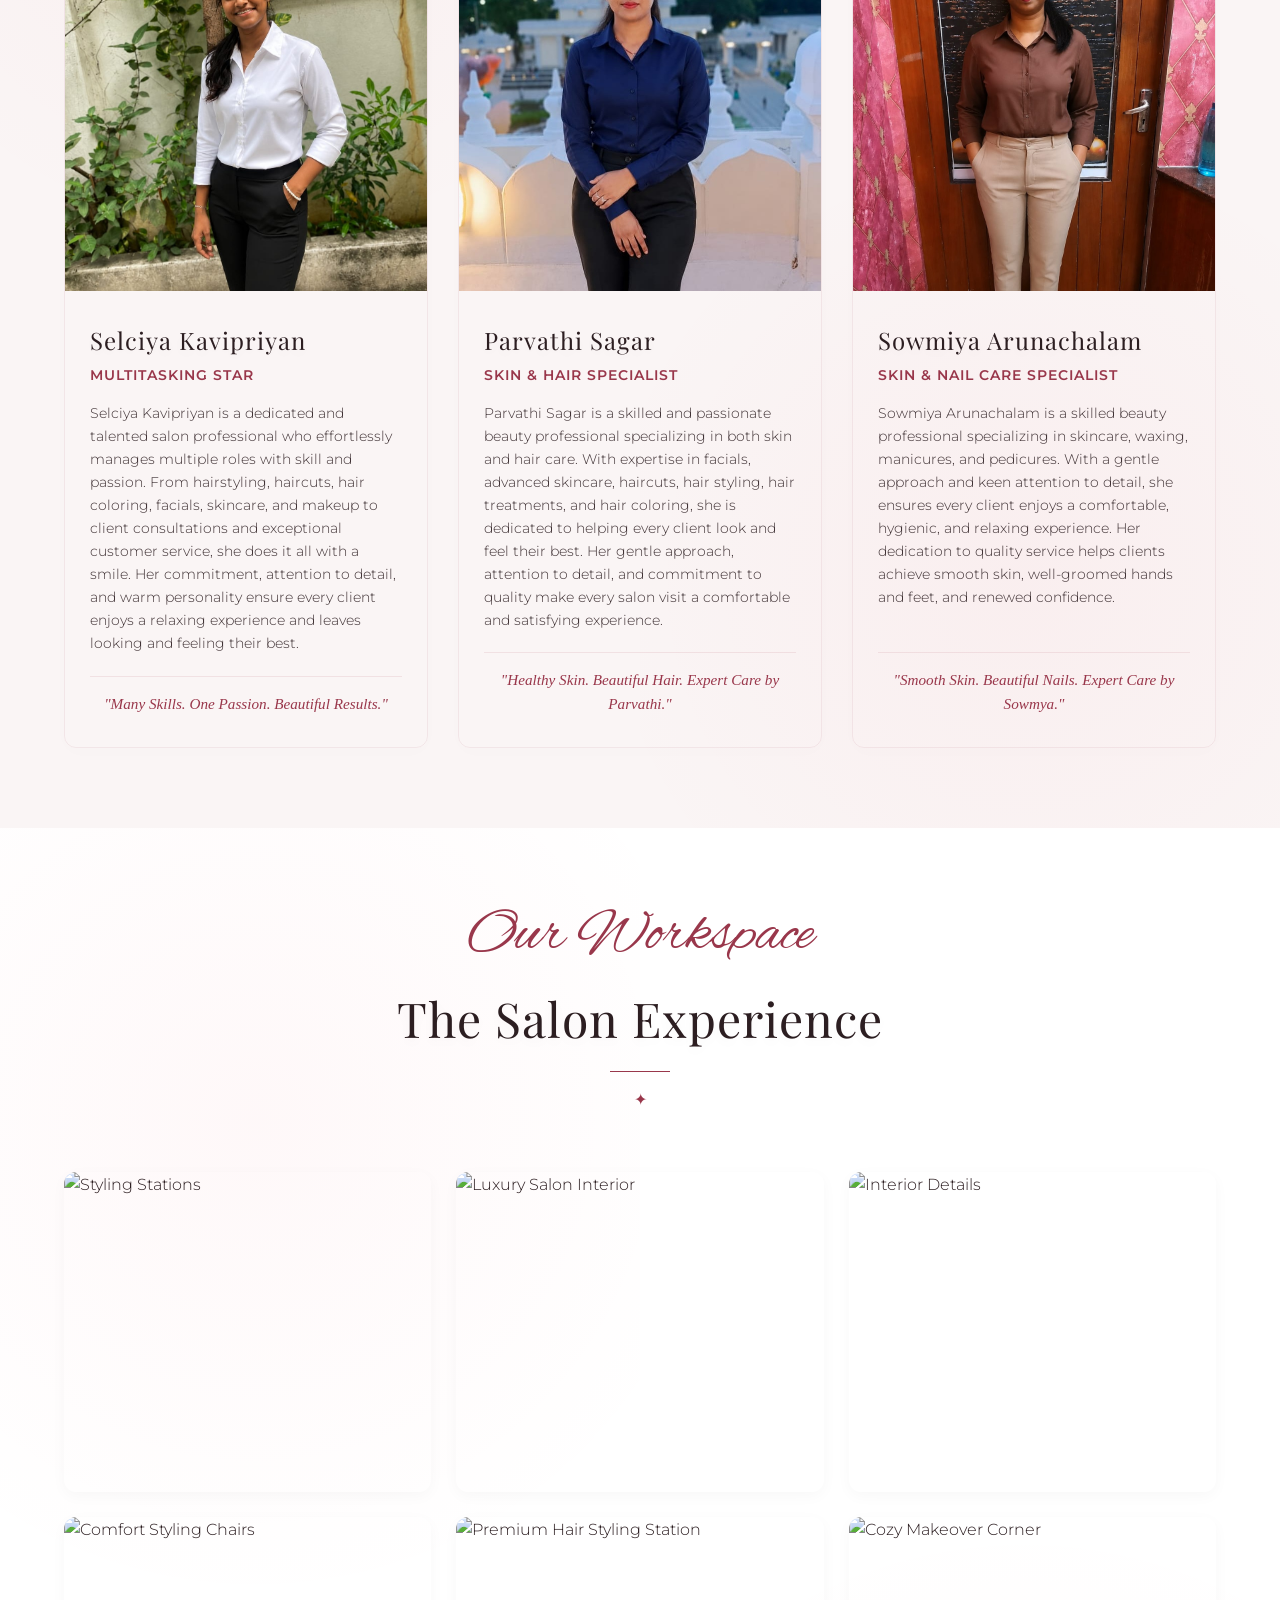
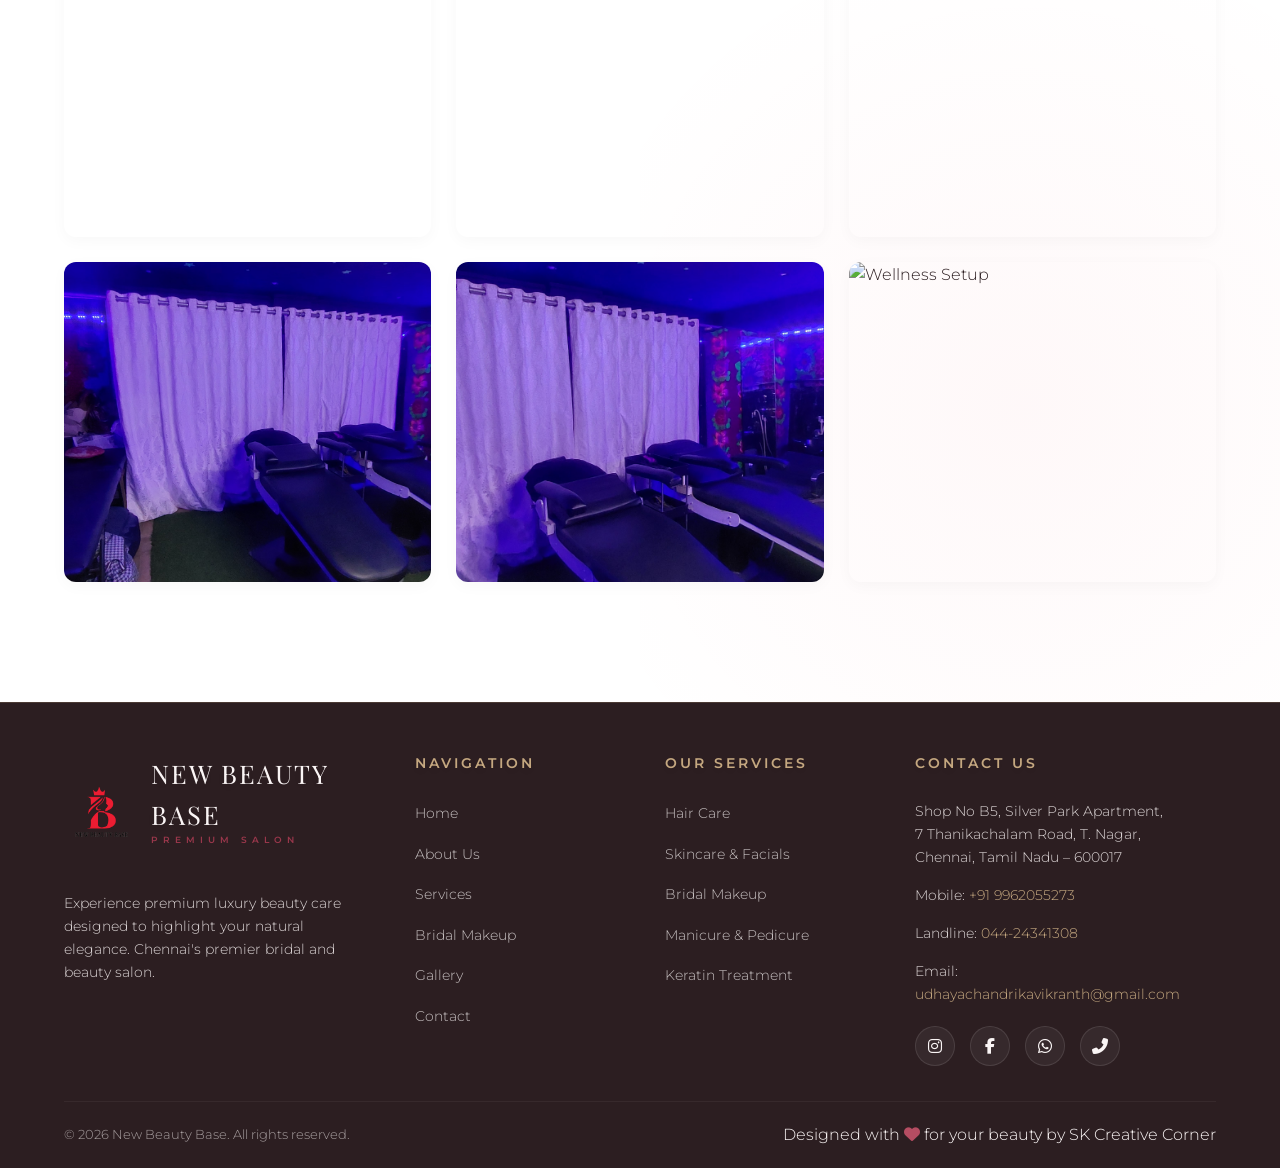
==== commit a5d6bb5f: "'updated'" ====
--- a/about.html
+++ b/about.html
@@ -142,13 +142,13 @@
         <!-- Expert 1: Selciya -->
         <div class="team-card reveal-up">
           <div class="team-img-wrapper">
-            <img src="assets/images/Staffs/Selciya.jpeg" alt="Selciya - Multitasking Salon Professional">
+            <img src="assets/images/Staffs/Selciya.jpeg" alt="Selciya Kavipriyan - Multitasking Salon Professional">
           </div>
           <div class="team-info">
             <div>
-              <h4>Selciya</h4>
+              <h4>Selciya Kavipriyan</h4>
               <div class="team-role">Multitasking Star</div>
-              <p class="team-bio">Selciya is a dedicated and talented salon professional who effortlessly manages multiple roles with skill and passion. From hairstyling, haircuts, hair coloring, facials, skincare, and makeup to client consultations and exceptional customer service, she does it all with a smile. Her commitment, attention to detail, and warm personality ensure every client enjoys a relaxing experience and leaves looking and feeling their best.</p>
+              <p class="team-bio">Selciya Kavipriyan is a dedicated and talented salon professional who effortlessly manages multiple roles with skill and passion. From hairstyling, haircuts, hair coloring, facials, skincare, and makeup to client consultations and exceptional customer service, she does it all with a smile. Her commitment, attention to detail, and warm personality ensure every client enjoys a relaxing experience and leaves looking and feeling their best.</p>
             </div>
             <div class="team-quote">"Many Skills. One Passion. Beautiful Results."</div>
           </div>
@@ -157,28 +157,28 @@
         <!-- Expert 2: Parvathi -->
         <div class="team-card reveal-up">
           <div class="team-img-wrapper">
-            <img src="assets/images/Staffs/Parvathi%20sagar.jpeg" alt="Parvathi - Skin & Hair Specialist">
+            <img src="assets/images/Staffs/Parvathi%20sagar.jpeg" alt="Parvathi Sagar - Skin & Hair Specialist">
           </div>
           <div class="team-info">
             <div>
-              <h4>Parvathi</h4>
+              <h4>Parvathi Sagar</h4>
               <div class="team-role">Skin & Hair Specialist</div>
-              <p class="team-bio">Parvathi is a skilled and passionate beauty professional specializing in both skin and hair care. With expertise in facials, advanced skincare, haircuts, hair styling, hair treatments, and hair coloring, she is dedicated to helping every client look and feel their best. Her gentle approach, attention to detail, and commitment to quality make every salon visit a comfortable and satisfying experience.</p>
+              <p class="team-bio">Parvathi Sagar is a skilled and passionate beauty professional specializing in both skin and hair care. With expertise in facials, advanced skincare, haircuts, hair styling, hair treatments, and hair coloring, she is dedicated to helping every client look and feel their best. Her gentle approach, attention to detail, and commitment to quality make every salon visit a comfortable and satisfying experience.</p>
             </div>
             <div class="team-quote">"Healthy Skin. Beautiful Hair. Expert Care by Parvathi."</div>
           </div>
         </div>
 
-        <!-- Expert 3: Sowmya -->
+        <!-- Expert 3: Sowmiya -->
         <div class="team-card reveal-up">
           <div class="team-img-wrapper">
-            <img src="assets/images/Staffs/Sowmya%20Arunachalam.jpeg" alt="Sowmya - Skin & Nail Care Specialist">
+            <img src="assets/images/Staffs/Sowmya%20Arunachalam.jpeg" alt="Sowmiya Arunachalam - Skin & Nail Care Specialist">
           </div>
           <div class="team-info">
             <div>
-              <h4>Sowmya</h4>
+              <h4>Sowmiya Arunachalam</h4>
               <div class="team-role">Skin & Nail Care Specialist</div>
-              <p class="team-bio">Sowmya is a skilled beauty professional specializing in skincare, waxing, manicures, and pedicures. With a gentle approach and keen attention to detail, she ensures every client enjoys a comfortable, hygienic, and relaxing experience. Her dedication to quality service helps clients achieve smooth skin, well-groomed hands and feet, and renewed confidence.</p>
+              <p class="team-bio">Sowmiya Arunachalam is a skilled beauty professional specializing in skincare, waxing, manicures, and pedicures. With a gentle approach and keen attention to detail, she ensures every client enjoys a comfortable, hygienic, and relaxing experience. Her dedication to quality service helps clients achieve smooth skin, well-groomed hands and feet, and renewed confidence.</p>
             </div>
             <div class="team-quote">"Smooth Skin. Beautiful Nails. Expert Care by Sowmya."</div>
           </div>
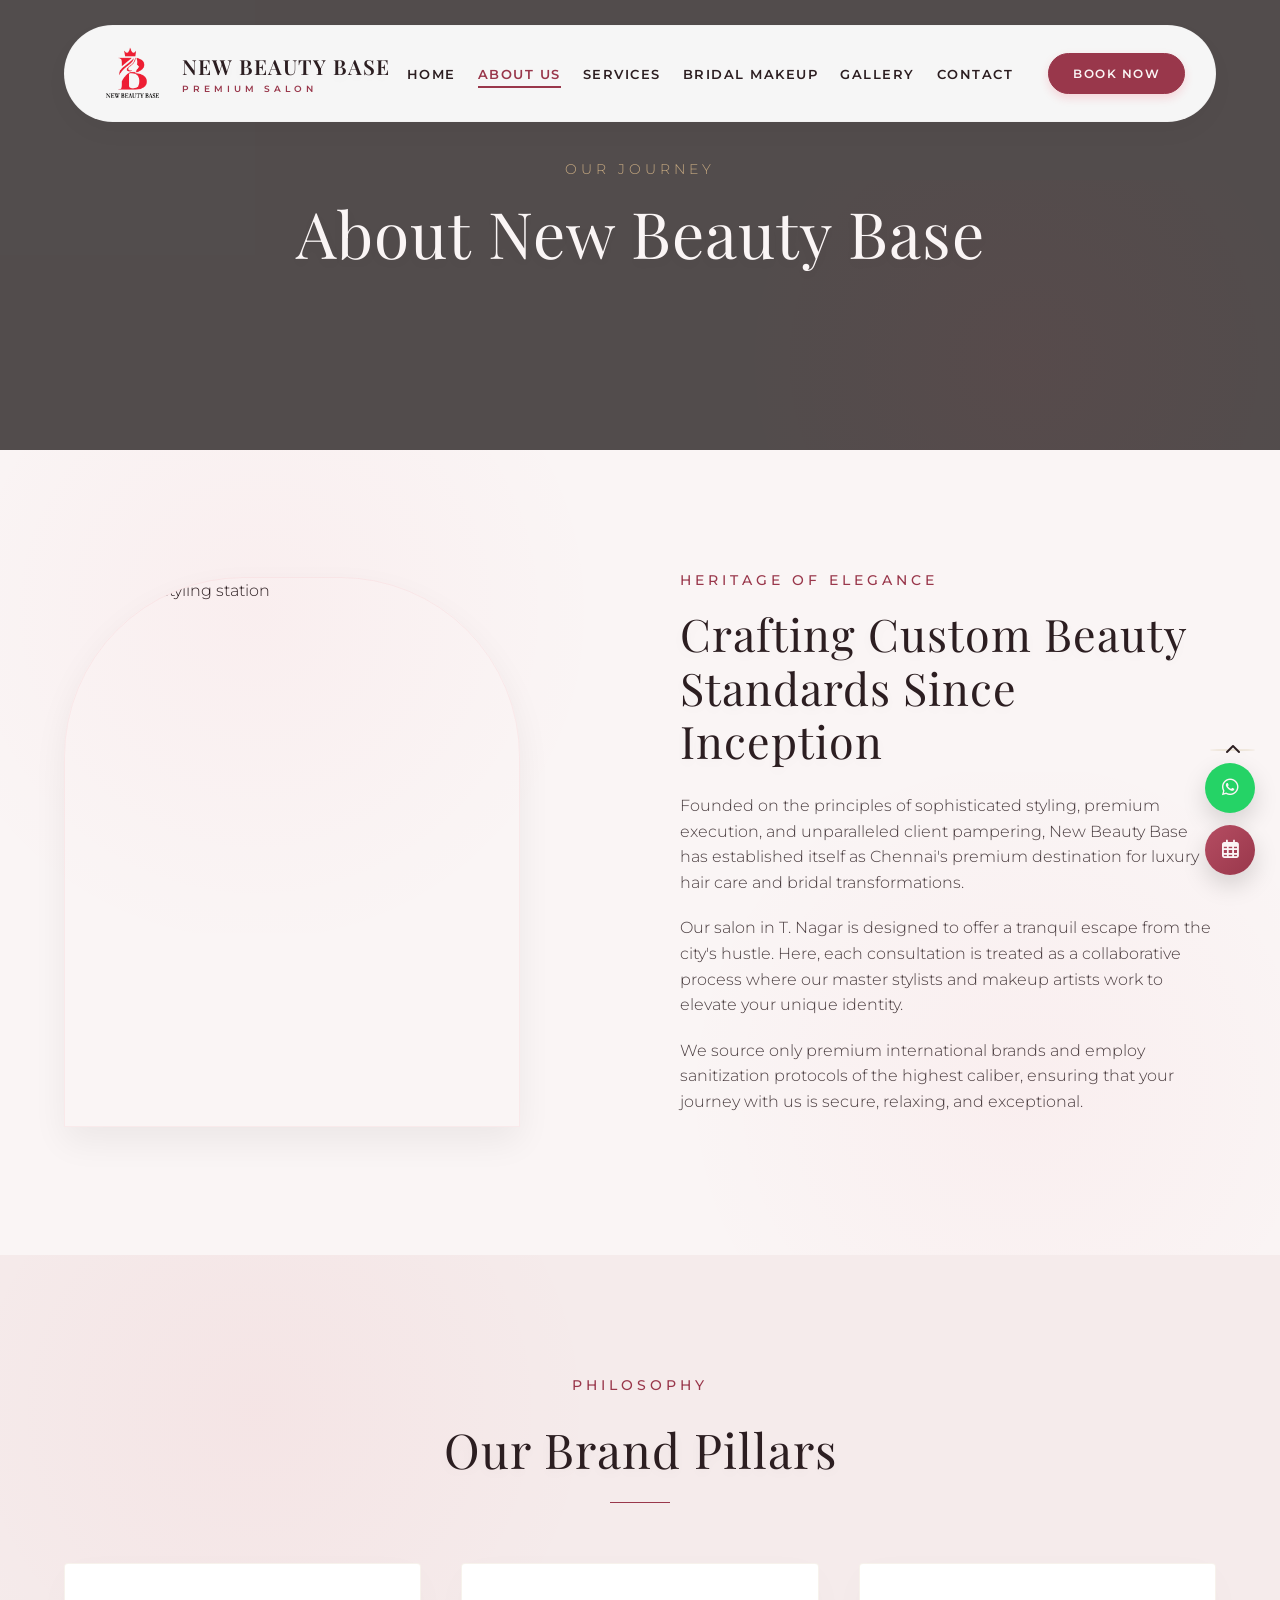
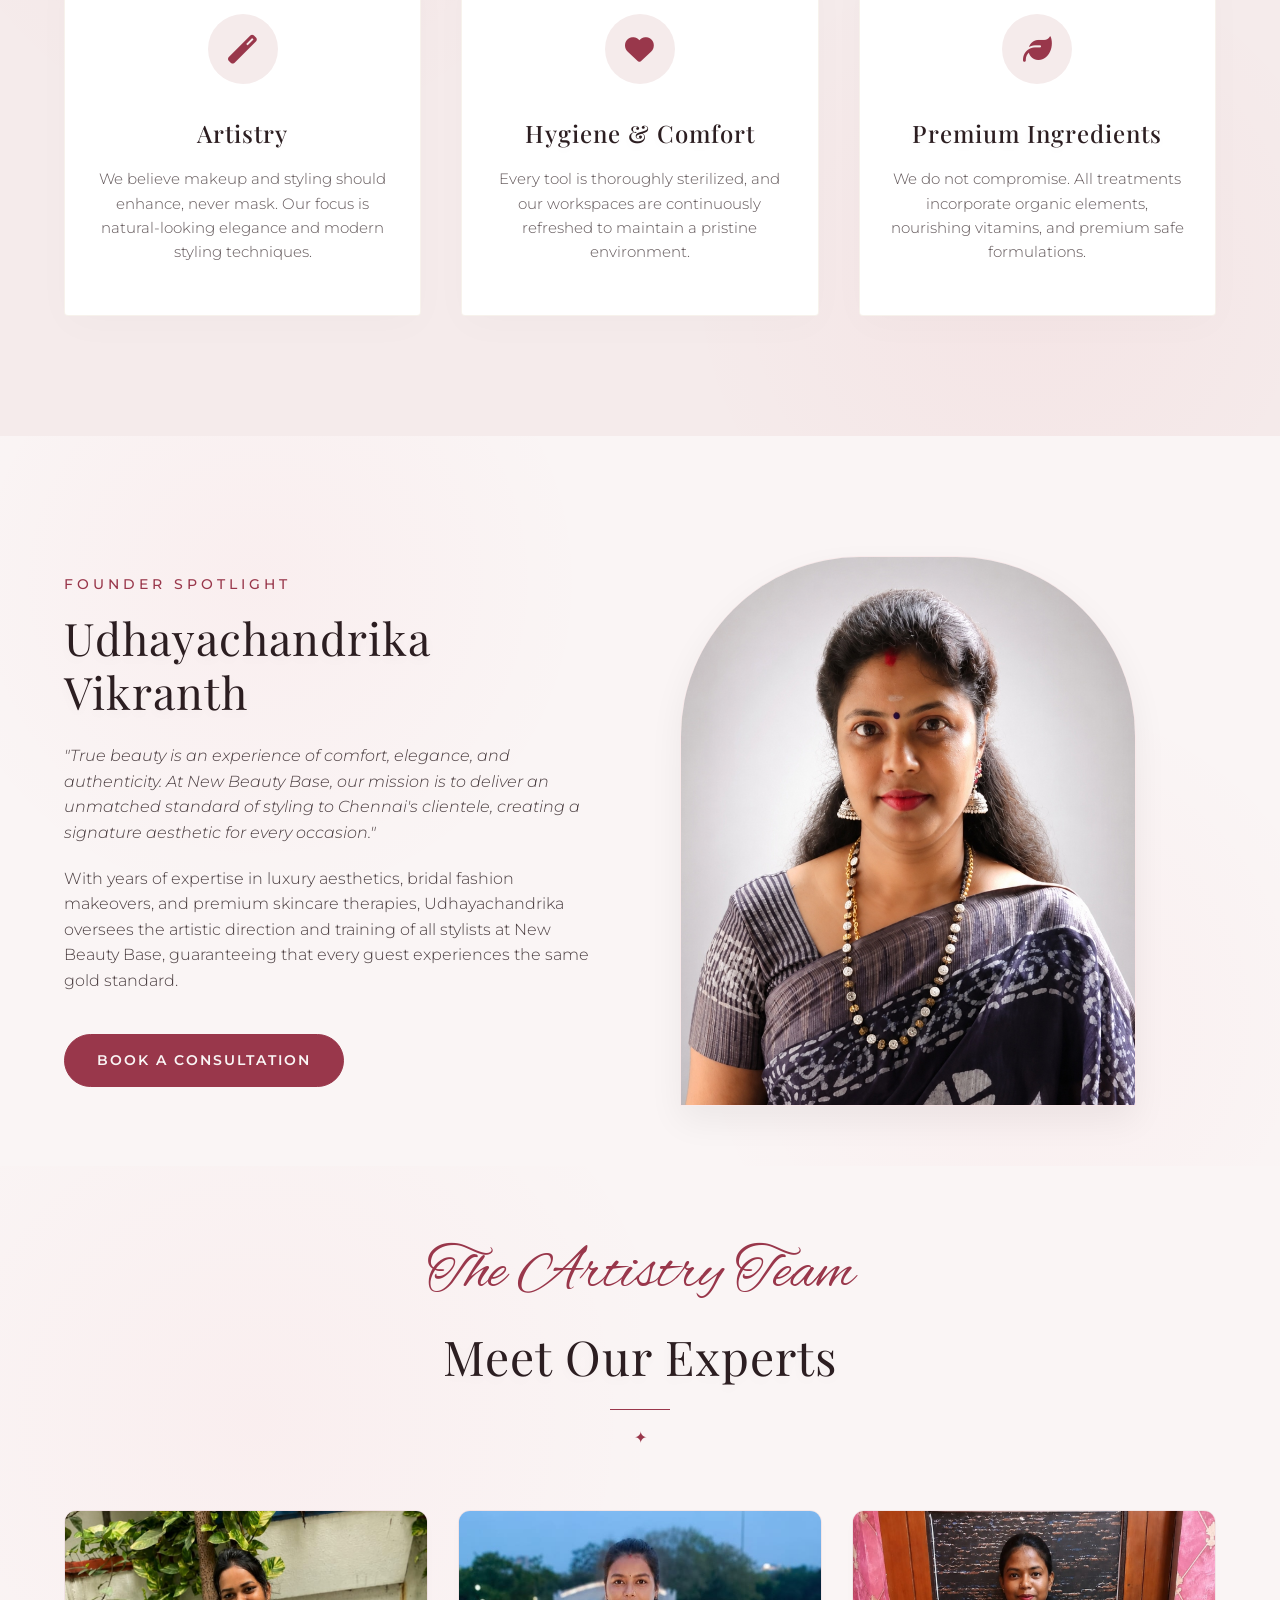
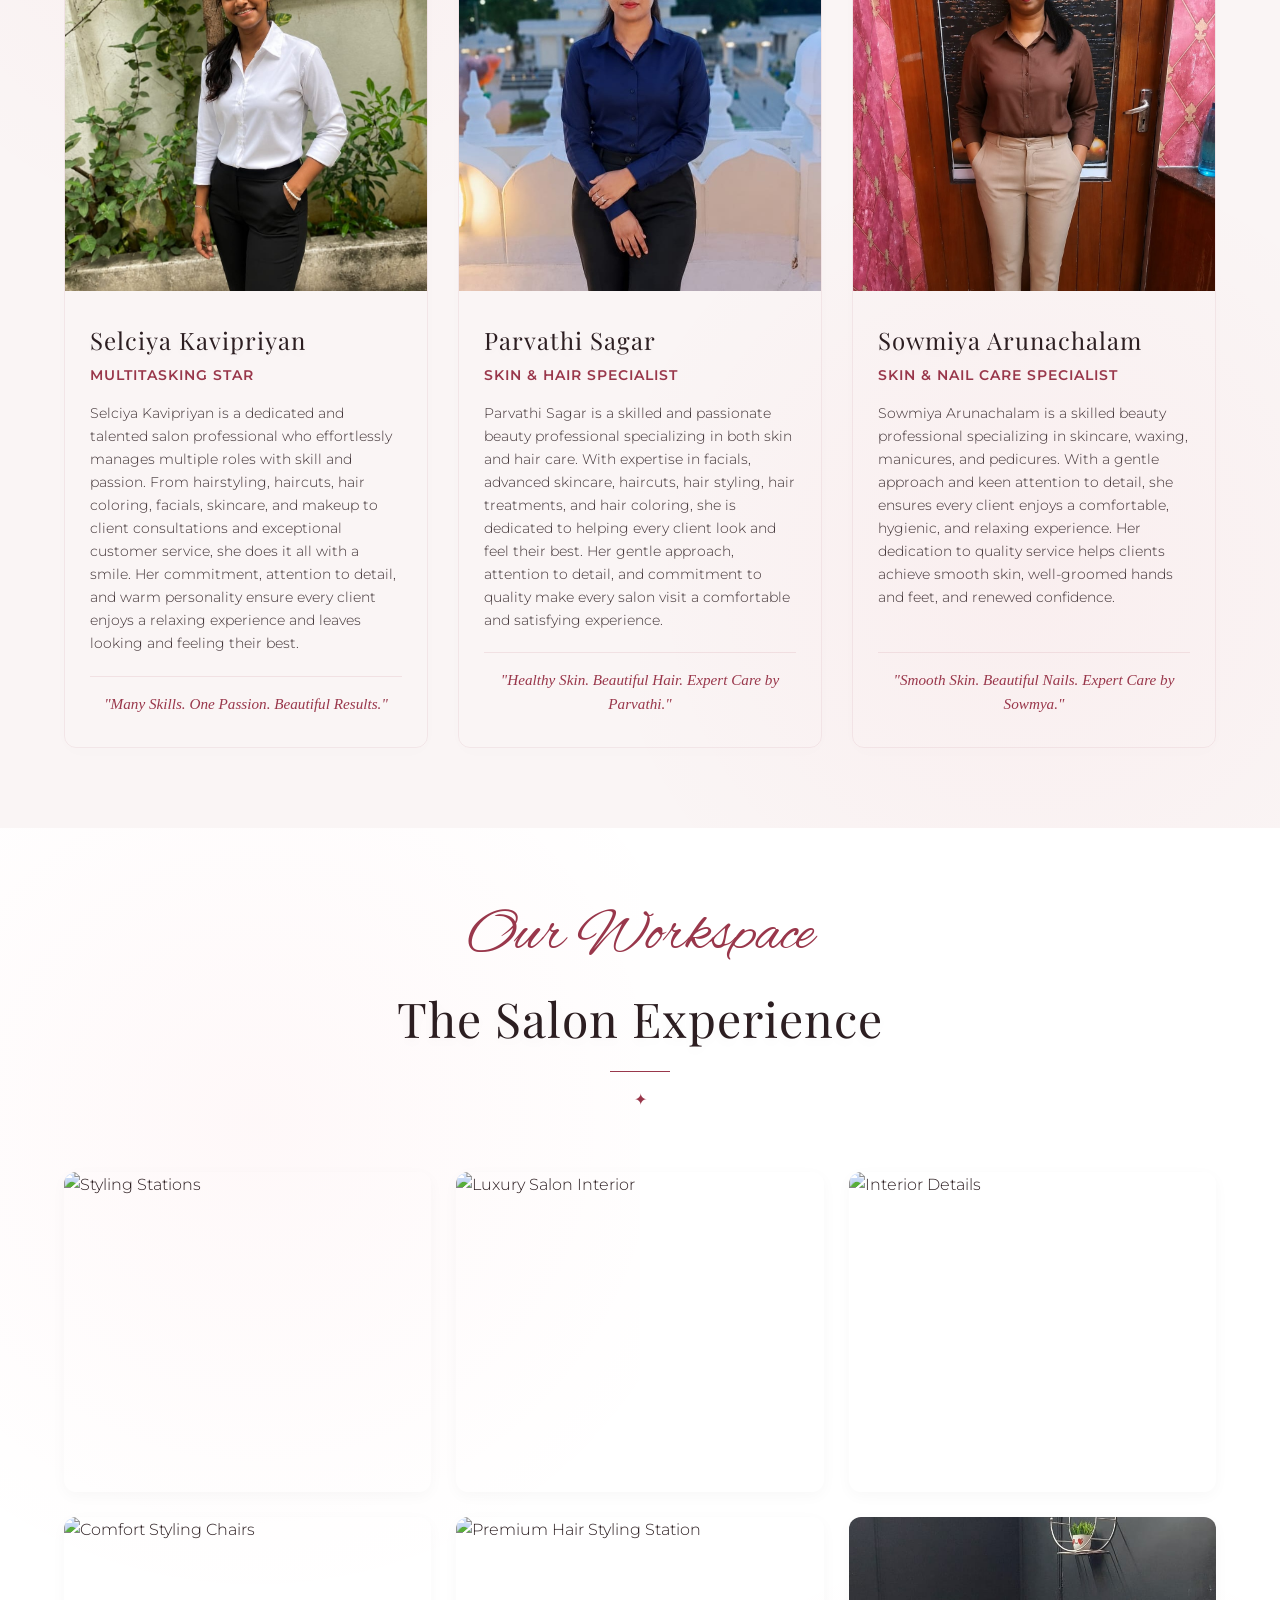
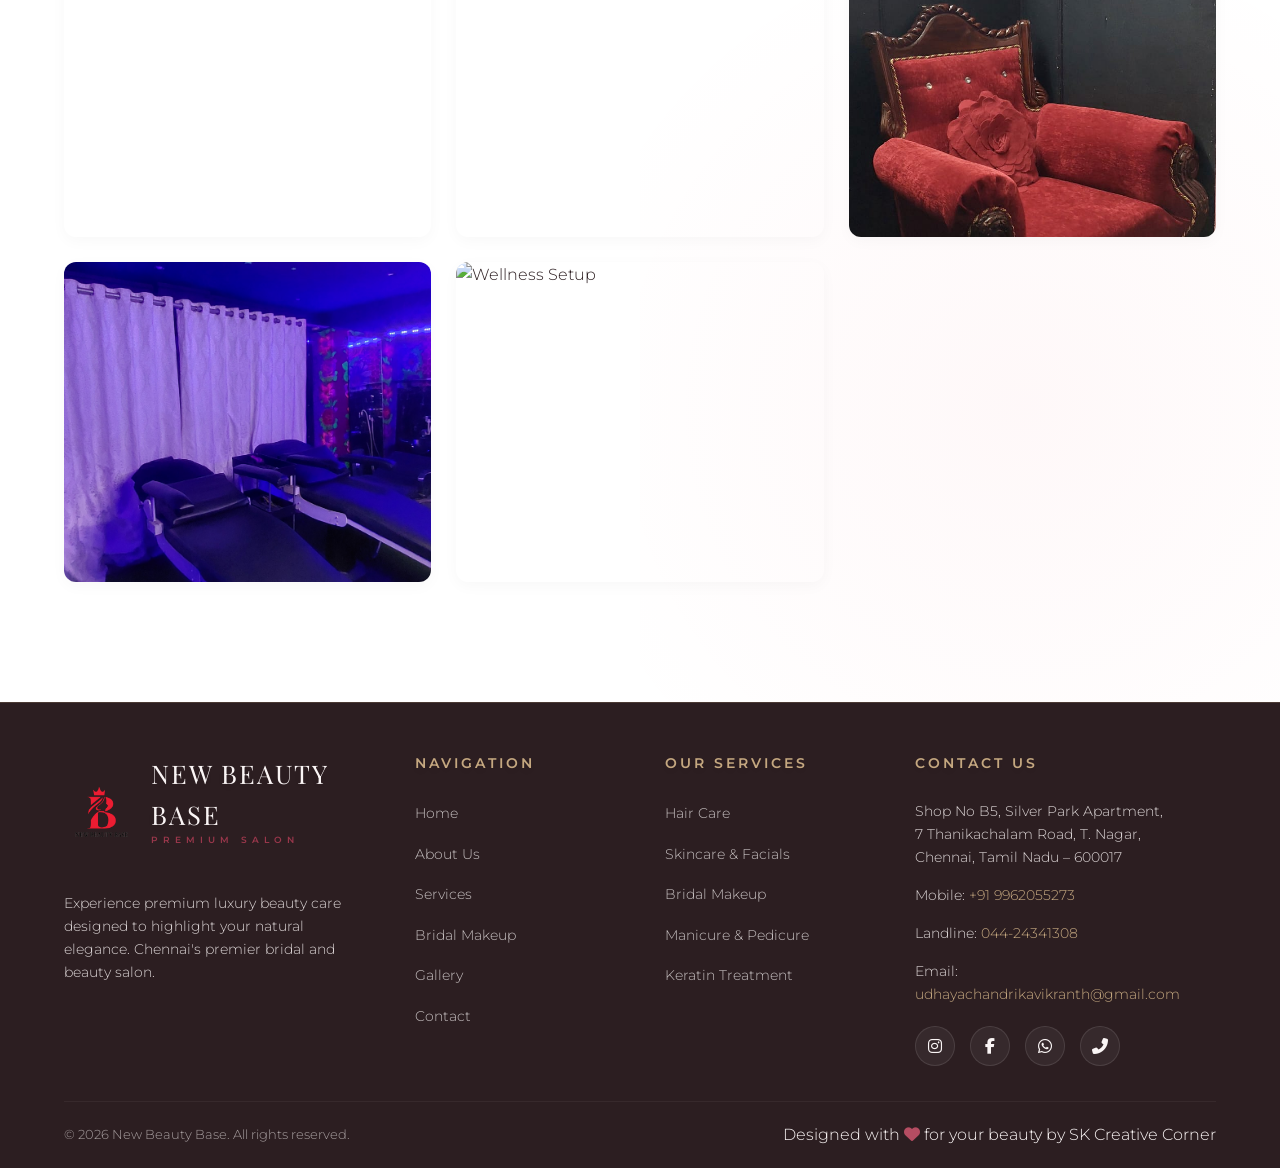
==== commit 7f46a946: "New base" ====
--- a/about.html
+++ b/about.html
@@ -215,10 +215,7 @@
           <img src="assets/images/Studio/20260716_143924.jpg" alt="Premium Hair Styling Station" style="object-position: center center !important;">
         </div>
         <div class="gallery-item-home salon">
-          <img src="assets/images/Studio/20260716_144234.jpg" alt="Cozy Makeover Corner" style="object-position: center center !important;">
-        </div>
-        <div class="gallery-item-home salon">
-          <img src="assets/images/Studio/20260716_144659.jpg" alt="Threading & Eyebrow Styling Station" style="object-position: center center !important;">
+          <img src="assets/images/Studio/WhatsApp%20Image%202026-07-23%20at%202.32.11%20PM.jpeg" alt="Salon Treatment Area" style="object-position: center center !important;">
         </div>
         <div class="gallery-item-home salon">
           <img src="assets/images/Studio/20260716_144713.jpg" alt="Product Display Area" style="object-position: center center !important;">
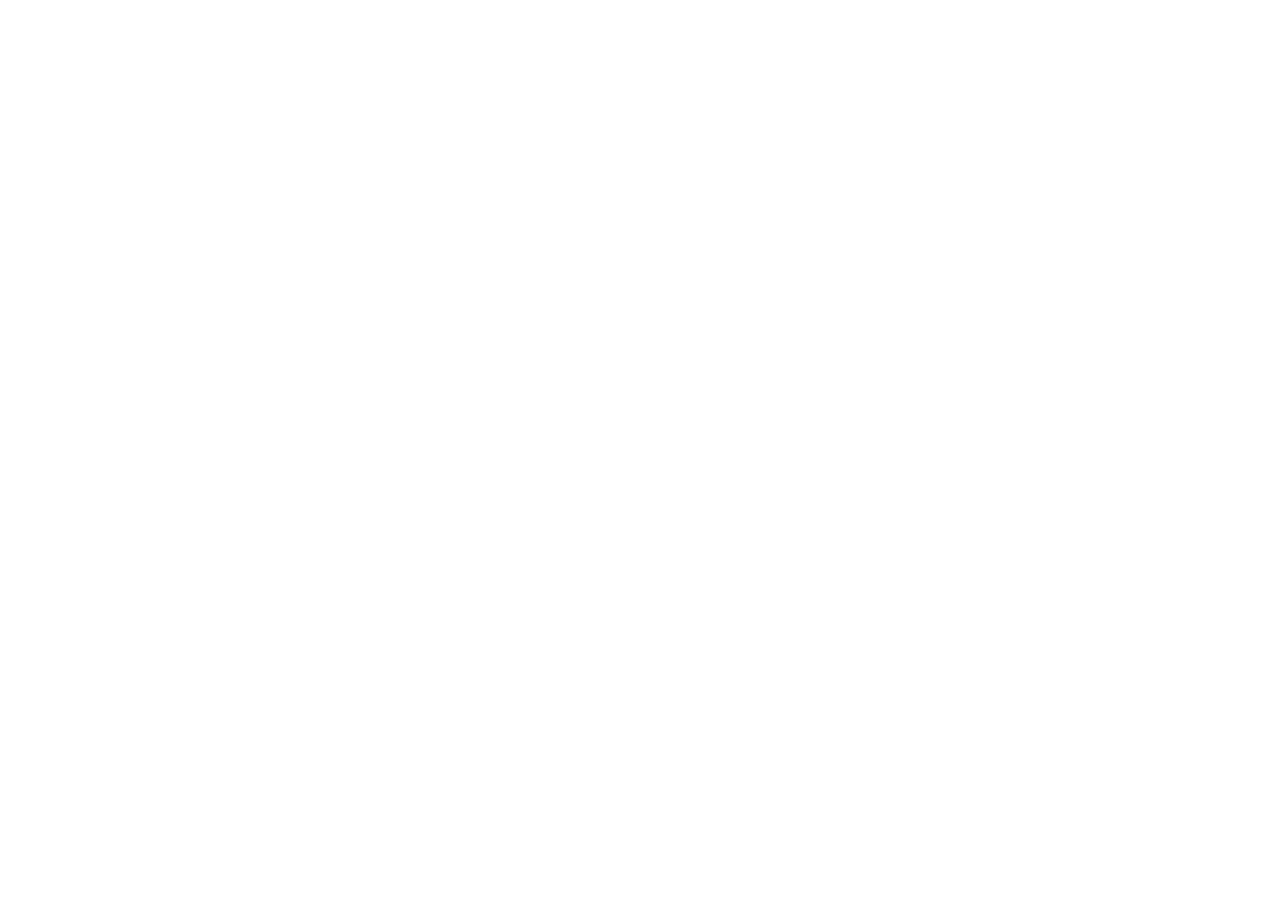
==== commit 27137bc6: "commit" ====
--- a/about.html
+++ b/about.html
@@ -5,9 +5,94 @@
   <meta name="viewport" content="width=device-width, initial-scale=1.0">
   <title>About Us | New Beauty Base Luxury Salon Chennai</title>
   <meta name="description" content="Learn about the philosophy, team, and premium standards that define New Beauty Base Luxury Salon in T. Nagar, Chennai.">
+  
+  <script>
+    // Canonical Redirect Logic to newbeautybase.com
+    (function() {
+      var primaryDomain = 'newbeautybase.com';
+      var hostname = window.location.hostname;
+      if (hostname && hostname !== primaryDomain && hostname !== 'www.' + primaryDomain && hostname !== 'localhost' && hostname !== '127.0.0.1') {
+        var canonicalUrl = 'https://' + primaryDomain + window.location.pathname + window.location.search + window.location.hash;
+        window.location.replace(canonicalUrl);
+      }
+    })();
+  </script>
+  <link rel="canonical" href="https://newbeautybase.com/about.html">
+  <meta name="robots" content="index, follow">
+  
+  <!-- Open Graph / Facebook -->
+  <meta property="og:type" content="website">
+  <meta property="og:url" content="https://newbeautybase.com/about.html">
+  <meta property="og:title" content="About Us | New Beauty Base Luxury Salon Chennai">
+  <meta property="og:description" content="Learn about the philosophy, team, and premium standards that define New Beauty Base Luxury Salon in T. Nagar, Chennai.">
+  <meta property="og:image" content="https://newbeautybase.com/assets/images/Logo.png">
+  <meta property="og:site_name" content="New Beauty Base">
+
+  <!-- Twitter -->
+  <meta name="twitter:card" content="summary_large_image">
+  <meta name="twitter:url" content="https://newbeautybase.com/about.html">
+  <meta name="twitter:title" content="About Us | New Beauty Base Luxury Salon Chennai">
+  <meta name="twitter:description" content="Learn about the philosophy, team, and premium standards that define New Beauty Base Luxury Salon in T. Nagar, Chennai.">
+  <meta name="twitter:image" content="https://newbeautybase.com/assets/images/Logo.png">
+
+  <!-- Preconnect & DNS Prefetch -->
+  <link rel="preconnect" href="https://cdnjs.cloudflare.com">
+  <link rel="preconnect" href="https://fonts.googleapis.com">
+  <link rel="preconnect" href="https://fonts.gstatic.com" crossorigin>
+  <link rel="dns-prefetch" href="https://cdnjs.cloudflare.com">
+  <link rel="dns-prefetch" href="https://fonts.googleapis.com">
+
+  <!-- Preload Critical CSS -->
+  <link rel="preload" href="assets/css/style.css" as="style">
+  <link rel="preload" href="https://cdnjs.cloudflare.com/ajax/libs/font-awesome/6.4.0/css/all.min.css" as="style">
+
+  <!-- Stylesheets -->
   <link rel="icon" type="image/png" href="assets/images/Logo.png">
   <link rel="stylesheet" href="assets/css/style.css">
   <link rel="stylesheet" href="https://cdnjs.cloudflare.com/ajax/libs/font-awesome/6.4.0/css/all.min.css">
+
+  <!-- Structured Data JSON-LD -->
+  <script type="application/ld+json">
+  {
+    "@context": "https://schema.org",
+    "@graph": [
+      {
+        "@type": "WebPage",
+        "@id": "https://newbeautybase.com/about.html#webpage",
+        "url": "https://newbeautybase.com/about.html",
+        "name": "About Us | New Beauty Base Luxury Salon Chennai",
+        "description": "Learn about the philosophy, team, and premium standards that define New Beauty Base Luxury Salon in T. Nagar, Chennai.",
+        "isPartOf": {
+          "@type": "WebSite",
+          "@id": "https://newbeautybase.com/#website",
+          "url": "https://newbeautybase.com/",
+          "name": "New Beauty Base"
+        },
+        "breadcrumb": {
+          "@id": "https://newbeautybase.com/about.html#breadcrumb"
+        }
+      },
+      {
+        "@type": "BreadcrumbList",
+        "@id": "https://newbeautybase.com/about.html#breadcrumb",
+        "itemListElement": [
+          {
+            "@type": "ListItem",
+            "position": 1,
+            "name": "Home",
+            "item": "https://newbeautybase.com/"
+          },
+          {
+            "@type": "ListItem",
+            "position": 2,
+            "name": "About Us",
+            "item": "https://newbeautybase.com/about.html"
+          }
+        ]
+      }
+    ]
+  }
+  </script>
 </head>
 <body>
 
@@ -65,7 +150,7 @@
     <div class="container">
       <div class="split-story">
         <div class="story-img-container reveal-up">
-          <img src="assets/images/Studio/20260716_143222.jpg" class="story-img-main arch-frame" alt="Premium styling station">
+          <img src="assets/images/Studio/20260716_143222.jpg" class="story-img-main arch-frame" alt="Premium styling station" loading="lazy">
         </div>
         <div class="story-text-container reveal-up">
           <span class="section-subtitle">Heritage of Elegance</span>
@@ -114,7 +199,7 @@
     <div class="container">
       <div class="split-story" style="direction: rtl;">
         <div class="story-img-container reveal-up" style="direction: ltr;">
-          <img src="assets/images/founder.jpg" class="story-img-main arch-frame" alt="Udhayachandrika Vikranth - Founder of New Beauty Base">
+          <img src="assets/images/founder.jpg" class="story-img-main arch-frame" alt="Udhayachandrika Vikranth - Founder of New Beauty Base" loading="lazy">
         </div>
         <div class="story-text-container reveal-up" style="direction: ltr;">
           <span class="section-subtitle">Founder Spotlight</span>
@@ -142,7 +227,7 @@
         <!-- Expert 1: Selciya -->
         <div class="team-card reveal-up">
           <div class="team-img-wrapper">
-            <img src="assets/images/Staffs/Selciya.jpeg" alt="Selciya Kavipriyan - Multitasking Salon Professional">
+            <img src="assets/images/Staffs/Selciya.jpeg" alt="Selciya Kavipriyan - Multitasking Salon Professional" loading="lazy">
           </div>
           <div class="team-info">
             <div>
@@ -157,7 +242,7 @@
         <!-- Expert 2: Parvathi -->
         <div class="team-card reveal-up">
           <div class="team-img-wrapper">
-            <img src="assets/images/Staffs/Parvathi%20sagar.jpeg" alt="Parvathi Sagar - Skin & Hair Specialist">
+            <img src="assets/images/Staffs/Parvathi%20sagar.jpeg" alt="Parvathi Sagar - Skin & Hair Specialist" loading="lazy">
           </div>
           <div class="team-info">
             <div>
@@ -172,7 +257,7 @@
         <!-- Expert 3: Sowmiya -->
         <div class="team-card reveal-up">
           <div class="team-img-wrapper">
-            <img src="assets/images/Staffs/Sowmya%20Arunachalam.jpeg" alt="Sowmiya Arunachalam - Skin & Nail Care Specialist">
+            <img src="assets/images/Staffs/Sowmya%20Arunachalam.jpeg" alt="Sowmiya Arunachalam - Skin & Nail Care Specialist" loading="lazy">
           </div>
           <div class="team-info">
             <div>
@@ -200,28 +285,28 @@
       
       <div class="gallery-grid-home reveal-up" style="margin-top: 40px;">
         <div class="gallery-item-home salon">
-          <img src="assets/images/Studio/20260716_143222.jpg" alt="Styling Stations" style="object-position: center center !important;">
-        </div>
-        <div class="gallery-item-home salon">
-          <img src="assets/images/Studio/20260716_143334.jpg" alt="Luxury Salon Interior" style="object-position: center center !important;">
-        </div>
-        <div class="gallery-item-home salon">
-          <img src="assets/images/Studio/20260716_143453.jpg" alt="Interior Details" style="object-position: center center !important;">
-        </div>
-        <div class="gallery-item-home salon">
-          <img src="assets/images/Studio/20260716_143814.jpg" alt="Comfort Styling Chairs" style="object-position: center center !important;">
-        </div>
-        <div class="gallery-item-home salon">
-          <img src="assets/images/Studio/20260716_143924.jpg" alt="Premium Hair Styling Station" style="object-position: center center !important;">
-        </div>
-        <div class="gallery-item-home salon">
-          <img src="assets/images/Studio/WhatsApp%20Image%202026-07-23%20at%202.32.11%20PM.jpeg" alt="Salon Treatment Area" style="object-position: center center !important;">
-        </div>
-        <div class="gallery-item-home salon">
-          <img src="assets/images/Studio/20260716_144713.jpg" alt="Product Display Area" style="object-position: center center !important;">
-        </div>
-        <div class="gallery-item-home salon">
-          <img src="assets/images/Studio/20260716_150303.jpg" alt="Wellness Setup" style="object-position: center center !important;">
+          <img src="assets/images/Studio/20260716_143222.jpg" alt="Styling Stations" style="object-position: center center !important;" loading="lazy">
+        </div>
+        <div class="gallery-item-home salon">
+          <img src="assets/images/Studio/20260716_143334.jpg" alt="Luxury Salon Interior" style="object-position: center center !important;" loading="lazy">
+        </div>
+        <div class="gallery-item-home salon">
+          <img src="assets/images/Studio/20260716_143453.jpg" alt="Interior Details" style="object-position: center center !important;" loading="lazy">
+        </div>
+        <div class="gallery-item-home salon">
+          <img src="assets/images/Studio/20260716_143814.jpg" alt="Comfort Styling Chairs" style="object-position: center center !important;" loading="lazy">
+        </div>
+        <div class="gallery-item-home salon">
+          <img src="assets/images/Studio/20260716_143924.jpg" alt="Premium Hair Styling Station" style="object-position: center center !important;" loading="lazy">
+        </div>
+        <div class="gallery-item-home salon">
+          <img src="assets/images/Studio/WhatsApp%20Image%202026-07-23%20at%202.32.11%20PM.jpeg" alt="Salon Treatment Area" style="object-position: center center !important;" loading="lazy">
+        </div>
+        <div class="gallery-item-home salon">
+          <img src="assets/images/Studio/20260716_144713.jpg" alt="Product Display Area" style="object-position: center center !important;" loading="lazy">
+        </div>
+        <div class="gallery-item-home salon">
+          <img src="assets/images/Studio/20260716_150303.jpg" alt="Wellness Setup" style="object-position: center center !important;" loading="lazy">
         </div>
       </div>
     </div>
@@ -307,7 +392,7 @@
   <div id="salon-lightbox" class="lightbox-modal" aria-hidden="true">
     <span class="lightbox-close">&times;</span>
     <div class="lightbox-content-wrapper">
-      <img class="lightbox-content" id="lightbox-img" alt="Zoomed Salon View">
+      <img class="lightbox-content" id="lightbox-img" alt="Zoomed Salon View" loading="lazy">
       <div id="lightbox-caption"></div>
     </div>
     <!-- Zoom Controls -->
